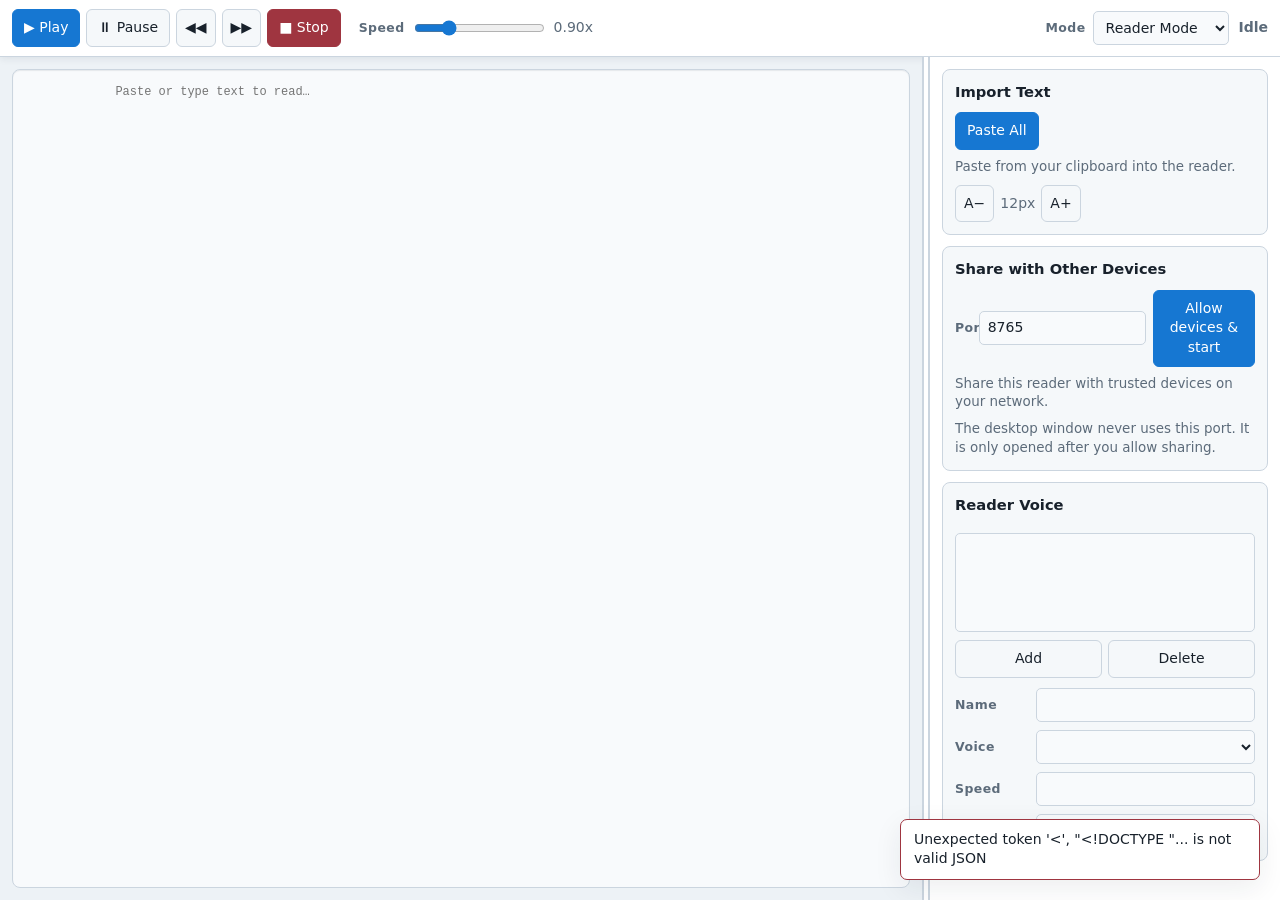
==== webapp/index.html @ 82a95efe "combine ui" ====
<!doctype html>
<html lang="en">

<head>
  <meta charset="utf-8">
  <meta name="viewport" content="width=device-width, initial-scale=1">
  <title>Voice Reader</title>
  <style>
    :root {
      color-scheme: dark light;
      --page: #101419;
      --surface: #1a2129;
      --surface-raised: #212b36;
      --editor: #0f151c;
      --text: #edf2f7;
      --muted: #9baaba;
      --border: #2c3743;
      --accent: #2589e6;
      --accent-hover: #4b9fff;
      --danger: #a33d49;
      --generation: #536171;
      --playing: #806000;
      --seek: #1677d2;
      --shadow: #00000028;
      --sidebar-width: 350px;
    }

    @media (prefers-color-scheme: light) {
      :root {
        --page: #edf2f6;
        --surface: #ffffff;
        --surface-raised: #f5f8fa;
        --editor: #f8fafc;
        --text: #18212b;
        --muted: #5c6b7a;
        --border: #cbd5df;
        --accent: #1677d2;
        --accent-hover: #2589e6;
        --danger: #9f3540;
        --generation: #d8e0e8;
        --playing: #ffbf00;
        --seek: #44a1ff;
        --shadow: #17243314;
      }
    }

    * { box-sizing: border-box; }
    html, body { height: 100%; }
    body {
      margin: 0;
      overflow: hidden;
      background: var(--page);
      color: var(--text);
      font: 14px/1.4 Inter, ui-sans-serif, system-ui, -apple-system, BlinkMacSystemFont, "Segoe UI", sans-serif;
    }

    button, input, select, textarea { font: inherit; }
    button {
      border: 1px solid var(--border);
      border-radius: 6px;
      padding: 8px 11px;
      color: var(--text);
      background: var(--surface-raised);
      cursor: pointer;
    }
    button:hover:not(:disabled) { border-color: var(--accent); background: color-mix(in srgb, var(--surface-raised), var(--accent) 12%); }
    button:disabled, select:disabled, input:disabled { cursor: not-allowed; opacity: .55; }
    button.primary { border-color: var(--accent); background: var(--accent); color: white; }
    button.primary:hover:not(:disabled) { background: var(--accent-hover); }
    button.danger { border-color: var(--danger); background: var(--danger); color: white; }
    button.icon { min-width: 38px; padding-inline: 8px; }
    input, select {
      width: 100%;
      min-height: 34px;
      border: 1px solid var(--border);
      border-radius: 5px;
      padding: 6px 8px;
      color: var(--text);
      background: var(--editor);
    }
    label { color: var(--muted); font-size: .78rem; font-weight: 650; letter-spacing: .035em; }

    .app { display: grid; grid-template-rows: auto minmax(0, 1fr); height: 100%; min-height: 100vh; }
    .toolbar {
      display: flex;
      align-items: center;
      gap: 9px;
      min-width: 0;
      padding: 9px 12px;
      border-bottom: 1px solid var(--border);
      background: var(--surface);
      box-shadow: 0 2px 7px var(--shadow);
    }
    .controls { display: flex; gap: 6px; flex: 0 0 auto; }
    .speed { display: flex; align-items: center; gap: 7px; min-width: 225px; margin-left: 9px; }
    .speed input { accent-color: var(--accent); min-height: auto; padding: 0; }
    #speed-value { min-width: 3.7em; color: var(--muted); font-variant-numeric: tabular-nums; }
    .mode { display: flex; align-items: center; gap: 7px; margin-left: auto; min-width: 184px; }
    .status { max-width: 180px; overflow: hidden; text-overflow: ellipsis; white-space: nowrap; color: var(--muted); }

    .workspace { display: grid; grid-template-columns: minmax(0, 1fr) 8px minmax(270px, var(--sidebar-width)); height: 100%; min-height: 0; }
    .reader { grid-template-rows: auto minmax(0, 1fr); min-width: 0; min-height: 0; height: 100%; padding: 12px; gap: 8px; }
    .search { display: none; align-items: center; gap: 7px; }
    .search.visible { display: flex; }
    .search input { max-width: 560px; }
    .editor {
      position: relative;
      min-height: 160px;
      height: 100%;
      overflow: hidden;
      border: 1px solid var(--border);
      border-radius: 8px;
      background: var(--editor);
      box-shadow: inset 0 1px 1px var(--shadow);
    }
    .highlights, #script {
      position: absolute;
      inset: 0;
      width: 100%;
      height: 100%;
      margin: 0;
      padding: 13px clamp(22px, 8vw, 130px);
      border: 0;
      font-family: ui-monospace, SFMono-Regular, Menlo, Consolas, "Liberation Mono", monospace;
      font-size: 12px;
      line-height: 1.55;
      letter-spacing: normal;
      tab-size: 4;
      white-space: pre-wrap;
      overflow-wrap: break-word;
    }
    .highlights { z-index: 0; pointer-events: none; overflow: hidden; color: transparent; }
    .highlights mark { color: transparent; border-radius: 2px; }
    .highlights mark.generation { background: var(--generation); }
    .highlights mark.playing { background: var(--playing); }
    .highlights mark.seek { background: var(--seek); }
    #script { z-index: 1; display: block; resize: none; outline: none; background: transparent; color: var(--text); caret-color: var(--text); overflow: auto; }
    #script:focus { box-shadow: inset 0 0 0 2px color-mix(in srgb, var(--accent), transparent 20%); }

    .splitter { position: relative; z-index: 3; cursor: col-resize; background: var(--border); touch-action: none; }
    .splitter::after { position: absolute; inset: 0 2px; content: ""; background: var(--surface); transition: background 120ms ease; }
    .splitter:hover::after, .resizing .splitter::after { background: var(--accent); }
    .resizing { cursor: col-resize; user-select: none; }
    aside { min-height: 0; overflow: auto; padding: 12px; background: var(--surface); }
    .panel { margin-bottom: 11px; padding: 12px; border: 1px solid var(--border); border-radius: 8px; background: var(--surface-raised); }
    .panel h2 { margin: 0 0 10px; font-size: .92rem; }
    .panel p { margin: 8px 0 0; color: var(--muted); font-size: .84rem; }
    .row { display: flex; align-items: center; gap: 7px; }
    .row > * { min-width: 0; }
    .row .grow { flex: 1 1 auto; }
    .server-url { display: block; margin-top: 8px; color: var(--accent-hover); overflow-wrap: anywhere; font-size: .84rem; }
    .server-url:empty { display: none; }
    .font-controls { display: flex; gap: 6px; margin-top: 8px; }
    .font-controls span { align-self: center; color: var(--muted); }
    .characters { min-height: 290px; display: grid; grid-template-rows: auto minmax(85px, 1fr) auto; gap: 8px; }
    #character-list { min-height: 85px; }
    .character-actions { display: grid; grid-template-columns: 1fr 1fr; gap: 6px; }
    .properties { display: grid; gap: 8px; margin-top: 10px; }
    .property { display: grid; grid-template-columns: 74px minmax(0, 1fr); align-items: center; gap: 7px; }
    .property label { color: var(--muted); }
    .toast { position: fixed; z-index: 5; right: 20px; bottom: 20px; max-width: 360px; padding: 10px 13px; border: 1px solid var(--border); border-radius: 7px; background: var(--surface); box-shadow: 0 8px 28px var(--shadow); opacity: 0; transform: translateY(12px); pointer-events: none; transition: 150ms ease; }
    .toast.show { opacity: 1; transform: translateY(0); }
    .toast.error { border-color: var(--danger); }
    .offline { position: fixed; right: 20px; bottom: 20px; z-index: 6; max-width: 360px; padding: 10px 13px; border: 1px solid var(--border); border-radius: 7px; background: var(--surface); box-shadow: 0 8px 28px var(--shadow); color: var(--muted); }
    .offline h1 { margin: 0 0 3px; color: var(--text); font-size: .95rem; }
    .offline p { margin: 0; font-size: .84rem; }
    .offline[hidden] { display: none; }

    @media (max-width: 900px) {
      body { overflow: auto; }
      .app { height: auto; min-height: 100%; }
      .toolbar { flex-wrap: wrap; }
      .status { max-width: none; }
      .workspace { grid-template-columns: 1fr; }
      .splitter { display: none; }
      .reader { min-height: 58vh; }
      aside { border-top: 1px solid var(--border); overflow: visible; }
      .mode { margin-left: 0; }
    }
  </style>
</head>

<body>
  <div id="offline" class="offline" hidden>
    <div><h1>Loading Voice Reader…</h1><p>The desktop bridge is starting.</p></div>
  </div>
  <div class="app">
    <header class="toolbar">
      <div class="controls" aria-label="Playback controls">
        <button id="play" class="primary" title="Play">▶ Play</button>
        <button id="pause" title="Pause">⏸ Pause</button>
        <button id="back" class="icon" title="Skip backward">◀◀</button>
        <button id="forward" class="icon" title="Skip forward">▶▶</button>
        <button id="stop" class="danger" title="Stop">■ Stop</button>
      </div>
      <div class="speed"><label for="speed">Speed</label><input id="speed" type="range" min="0.4" max="2.5" step="0.05" value="0.9"><span id="speed-value">0.90x</span></div>
      <div class="mode"><label for="mode">Mode</label><select id="mode"><option value="reader">Reader Mode</option><option value="dialog">Dialog Mode</option></select></div>
      <strong id="status" class="status" title="Idle">Idle</strong>
    </header>

    <main class="workspace">
      <section class="reader">
        <div id="search" class="search">
          <input id="search-query" type="search" placeholder="Find in text" aria-label="Find in text">
          <button id="find">Find</button><button id="close-search" class="icon" title="Close find">×</button>
        </div>
        <div class="editor" aria-label="Reader text">
          <pre id="highlights" class="highlights" aria-hidden="true"></pre>
          <textarea id="script" placeholder="Paste or type text to read…" spellcheck="true"></textarea>
        </div>
      </section>
      <div id="splitter" class="splitter" role="separator" aria-label="Resize side panel" aria-orientation="vertical"></div>
      <aside>
        <section class="panel">
          <h2>Import Text</h2>
          <button id="paste" class="primary">Paste All</button>
          <p>Paste from your clipboard into the reader.</p>
          <div class="font-controls"><button id="font-down" class="icon" title="Decrease text size">A−</button><span id="font-size">12px</span><button id="font-up" class="icon" title="Increase text size">A+</button></div>
        </section>

        <section class="panel">
          <h2>Share with Other Devices</h2>
          <div class="row"><label for="server-port">Port</label><input id="server-port" class="grow" type="number" min="1" max="65535" value="8765"><button id="server-toggle" class="primary">Allow devices &amp; start</button></div>
          <a id="server-url" class="server-url" target="_blank" rel="noreferrer"></a>
          <p id="server-message">Share this reader with trusted devices on your network.</p>
          <p>The desktop window never uses this port. It is only opened after you allow sharing.</p>
        </section>

        <section class="panel characters">
          <h2 id="characters-title">Reader Voice</h2>
          <select id="character-list" size="5" aria-label="Characters"></select>
          <div>
            <div id="character-actions" class="character-actions"><button id="add-character">Add</button><button id="delete-character">Delete</button></div>
            <div class="properties">
              <div id="name-property" class="property"><label for="character-name">Name</label><input id="character-name" autocomplete="off"></div>
              <div class="property"><label for="character-voice">Voice</label><select id="character-voice"></select></div>
              <div class="property"><label for="character-speed">Speed</label><input id="character-speed" type="number" min="0.5" max="10" step="0.05"></div>
              <div class="property"><label for="character-volume">Volume</label><input id="character-volume" type="number" min="0" max="1" step="0.05"></div>
            </div>
          </div>
        </section>
      </aside>
    </main>
  </div>
  <div id="toast" class="toast" role="status" aria-live="polite"></div>

  <script>
    const $ = (selector) => document.querySelector(selector);
    const script = $('#script');
    const highlights = $('#highlights');
    const search = $('#search');
    const toast = $('#toast');
    let state = {};
    let textTimer;
    let lastActiveRange = '';
    const remoteMode = ['http:', 'https:'].includes(window.location.protocol);
    let audioContext = null;
    let audioQueue = [];
    let audioPlaying = false;
    let currentSource = null;
    let audioEpoch = 0;

    async function remoteRequest(path, payload) {
      const response = await fetch(path, payload && {
        method: 'POST',
        headers: { 'Content-Type': 'application/json' },
        body: JSON.stringify(payload),
      });
      const result = await response.json();
      if (!response.ok) throw new Error(result.message || 'The reader did not accept the command.');
      return result;
    }

    async function remoteCall(method, ...args) {
      if (method === 'get_state') return remoteRequest('/api/state');
      if (method === 'control') return remoteRequest('/api/control', { action: args[0], ...(args[1] !== undefined ? { text: args[1] } : {}) });
      if (method === 'read_clipboard') {
        try { return { ok: true, text: await navigator.clipboard.readText() }; }
        catch (_) { return { ok: false, message: 'Clipboard access is unavailable. Click in the editor and use Ctrl+V.' }; }
      }
      if (method === 'characters') return (await remoteRequest('/api/state')).characters;
      const actions = {
        set_text: { action: 'set_text', text: args[0] },
        set_speed: { action: 'set_speed', value: args[0] },
        change_font_size: { action: 'change_font_size', delta: args[0] },
        set_mode: { action: 'set_mode', dialog_mode: args[0] },
        select_character: { action: 'select_character', name: args[0] },
        add_character: { action: 'add_character' },
        delete_character: { action: 'delete_character', name: args[0] },
        rename_character: { action: 'rename_character', old_name: args[0], new_name: args[1] },
        update_character: { action: 'update_character', name: args[0], voice: args[1], speed: args[2], volume: args[3] },
        toggle_server: { action: 'toggle_server' },
      };
      if (!actions[method]) throw new Error('The shared reader does not support this action.');
      return remoteRequest('/api/ui', actions[method]);
    }

    function bridge(method, ...args) {
      if (remoteMode) return remoteCall(method, ...args);
      if (!window.pywebview?.api?.[method]) return Promise.reject(new Error('The desktop bridge is unavailable.'));
      return window.pywebview.api[method](...args);
    }

    function notify(message, error = false) {
      toast.textContent = message;
      toast.classList.toggle('error', error);
      toast.classList.add('show');
      clearTimeout(notify.timer);
      notify.timer = setTimeout(() => toast.classList.remove('show'), 3400);
    }

    function escapeHtml(value) {
      return String(value).replaceAll('&', '&amp;').replaceAll('<', '&lt;').replaceAll('>', '&gt;');
    }

    function offsetsForLines(range) {
      if (!range?.start_line || !range?.end_line) return null;
      const lines = script.value.split('\n');
      const startLine = Math.max(1, range.start_line);
      const endLine = Math.min(lines.length, range.end_line);
      if (startLine > lines.length || endLine < startLine) return null;
      let start = 0;
      for (let index = 0; index < startLine - 1; index += 1) start += lines[index].length + 1;
      let end = start;
      for (let index = startLine - 1; index < endLine; index += 1) {
        end += lines[index].length;
        if (index < endLine - 1) end += 1;
      }
      return { start, end };
    }

    function renderHighlights() {
      const ranges = [
        { ...offsetsForLines(state.generation_lines), type: 'generation', rank: 3 },
        { ...offsetsForLines(state.playing_lines), type: 'playing', rank: 2 },
        { ...offsetsForLines(state.seek_lines), type: 'seek', rank: 1 },
      ].filter((range) => Number.isFinite(range.start) && range.end > range.start)
        .sort((a, b) => a.start - b.start || a.rank - b.rank);

      let cursor = 0;
      let markup = '';
      for (const range of ranges) {
        if (range.start < cursor) continue;
        markup += escapeHtml(script.value.slice(cursor, range.start));
        markup += `<mark class="${range.type}">${escapeHtml(script.value.slice(range.start, range.end))}</mark>`;
        cursor = range.end;
      }
      highlights.innerHTML = markup + escapeHtml(script.value.slice(cursor)) + '\n';
      highlights.scrollTop = script.scrollTop;
      highlights.scrollLeft = script.scrollLeft;
      scrollToActiveHighlight();
    }

    function scrollToActiveHighlight() {
      const active = state.seek_lines || state.playing_lines;
      const key = active ? `${active.start_line}:${active.end_line}` : '';
      if (!key || key === lastActiveRange) { lastActiveRange = key; return; }
      lastActiveRange = key;
      const mark = highlights.querySelector('mark.seek, mark.playing');
      if (!mark) return;
      const top = mark.offsetTop;
      const bottom = top + mark.offsetHeight;
      if (top < script.scrollTop || bottom > script.scrollTop + script.clientHeight) {
        script.scrollTop = Math.max(0, top - (script.clientHeight - mark.offsetHeight) / 2);
      }
    }

    function setOptions(select, values, selected) {
      select.replaceChildren(...values.map((value) => {
        const option = document.createElement('option'); option.value = value; option.textContent = value; option.selected = value === selected; return option;
      }));
    }

    function renderCharacters(chars = state.characters || {}) {
      const selected = chars.selected;
      const items = chars.items || [];
      setOptions($('#character-list'), items.map((item) => item.name), selected);
      const current = items.find((item) => item.name === selected) || items[0];
      const dialog = Boolean(state.dialog_mode);
      $('#characters-title').textContent = dialog ? 'Character Voices' : 'Reader Voice';
      $('#character-actions').hidden = !dialog;
      $('#name-property').hidden = !dialog;
      $('#character-name').disabled = !current || !dialog;
      $('#character-voice').disabled = !current;
      $('#character-speed').disabled = !current;
      $('#character-volume').disabled = !current;
      setOptions($('#character-voice'), chars.voice_options || [], current?.voice);
      $('#character-name').value = current?.name || '';
      $('#character-speed').value = current?.speed ?? '';
      $('#character-volume').value = current?.volume ?? '';
    }

    function applyState(next) {
      state = next || {};
      if (document.activeElement !== script && typeof state.text === 'string') script.value = state.text;
      $('#status').textContent = state.status || 'Idle';
      $('#status').title = state.status || 'Idle';
      $('#speed').value = state.speed ?? 0.9;
      $('#speed-value').textContent = `${Number(state.speed ?? .9).toFixed(2)}x`;
      $('#mode').value = state.dialog_mode ? 'dialog' : 'reader';
      $('#mode').disabled = Boolean(state.playback_mode);
      const size = state.font_size || 12;
      script.style.fontSize = `${size}px`; highlights.style.fontSize = `${size}px`; $('#font-size').textContent = `${size}px`;
      const server = state.server || {};
      const remoteSession = Boolean(server.remote);
      $('#server-toggle').textContent = remoteSession ? 'Managed by desktop' : (server.running ? 'Stop sharing' : 'Allow devices & start');
      $('#server-toggle').classList.toggle('danger', Boolean(server.running));
      $('#server-toggle').classList.toggle('primary', !server.running && !remoteSession);
      $('#server-toggle').disabled = remoteSession;
      $('#server-port').disabled = Boolean(server.running) || remoteSession;
      if (server.port) $('#server-port').value = server.port;
      $('#server-message').textContent = server.message || '';
      const url = $('#server-url'); url.textContent = server.url || ''; url.href = server.url || '#';
      renderCharacters();
      renderHighlights();
    }

    window.VoiceReaderDesktop = { applyState };

    async function control(action) {
      try {
        if (remoteMode && action === 'play') await unlockAudio();
        const result = await bridge('control', action, script.value);
        if (!result.ok) notify(result.message || 'The command could not be completed.', true);
      } catch (error) { notify(error.message, true); }
    }

    async function unlockAudio() {
      if (!audioContext) audioContext = new (window.AudioContext || window.webkitAudioContext)();
      if (audioContext.state !== 'running') await audioContext.resume();
    }

    async function acknowledgeAudio(id) {
      try { await remoteRequest('/api/audio-complete', { id }); }
      catch (_) { control('pause'); }
    }

    async function playNextAudio() {
      if (audioPlaying || !audioQueue.length || !audioContext || audioContext.state !== 'running') return;
      const item = audioQueue.shift();
      const epoch = audioEpoch;
      audioPlaying = true;
      try {
        const response = await fetch(item.url);
        if (!response.ok) throw new Error('Audio clip expired.');
        const clip = await audioContext.decodeAudioData(await response.arrayBuffer());
        if (epoch !== audioEpoch) return;
        const source = audioContext.createBufferSource();
        const gain = audioContext.createGain();
        source.buffer = clip;
        gain.gain.value = item.volume;
        source.connect(gain).connect(audioContext.destination);
        currentSource = source;
        source.onended = () => {
          if (epoch !== audioEpoch) return;
          currentSource = null;
          audioPlaying = false;
          acknowledgeAudio(item.id);
          playNextAudio();
        };
        source.start();
      } catch (error) {
        if (epoch !== audioEpoch) return;
        audioPlaying = false;
        notify(`Audio error: ${error.message}`, true);
        playNextAudio();
      }
    }

    $('#play').addEventListener('click', () => control('play'));
    $('#pause').addEventListener('click', () => control('pause'));
    $('#back').addEventListener('click', () => control('back'));
    $('#forward').addEventListener('click', () => control('forward'));
    $('#stop').addEventListener('click', () => control('stop'));
    $('#speed').addEventListener('input', (event) => {
      $('#speed-value').textContent = `${Number(event.target.value).toFixed(2)}x`;
      bridge('set_speed', event.target.value).catch((error) => notify(error.message, true));
    });
    $('#mode').addEventListener('change', (event) => bridge('set_mode', event.target.value === 'dialog').catch((error) => notify(error.message, true)));
    script.addEventListener('input', () => {
      renderHighlights();
      clearTimeout(textTimer);
      textTimer = setTimeout(() => bridge('set_text', script.value).catch((error) => notify(error.message, true)), 150);
    });
    script.addEventListener('scroll', () => { highlights.scrollTop = script.scrollTop; highlights.scrollLeft = script.scrollLeft; });
    script.addEventListener('blur', () => bridge('set_text', script.value).catch(() => {}));

    function openSearch() { search.classList.add('visible'); $('#search-query').focus(); }
    function closeSearch() { search.classList.remove('visible'); lastActiveRange = ''; renderHighlights(); script.focus(); }
    function findText() {
      const query = $('#search-query').value;
      if (!query) return;
      const start = script.value.toLocaleLowerCase().indexOf(query.toLocaleLowerCase());
      if (start < 0) { notify('No match found.'); return; }
      script.focus(); script.setSelectionRange(start, start + query.length);
      const before = script.value.slice(0, start); const line = before.split('\n').length;
      state.seek_lines = { start_line: line, end_line: line };
      lastActiveRange = ''; renderHighlights();
    }
    $('#find').addEventListener('click', findText);
    $('#close-search').addEventListener('click', closeSearch);
    $('#search-query').addEventListener('keydown', (event) => { if (event.key === 'Enter') findText(); if (event.key === 'Escape') closeSearch(); });
    document.addEventListener('keydown', (event) => { if ((event.ctrlKey || event.metaKey) && event.key.toLowerCase() === 'f') { event.preventDefault(); openSearch(); } });
    script.addEventListener('wheel', (event) => { if (event.ctrlKey || event.metaKey) { event.preventDefault(); bridge('change_font_size', event.deltaY < 0 ? 1 : -1); } }, { passive: false });
    $('#font-down').addEventListener('click', () => bridge('change_font_size', -1));
    $('#font-up').addEventListener('click', () => bridge('change_font_size', 1));
    $('#paste').addEventListener('click', async () => {
      try {
        const result = await bridge('read_clipboard');
        if (!result.ok) throw new Error(result.message);
        script.value = result.text; renderHighlights(); await bridge('set_text', result.text);
      } catch (error) { notify(error.message || 'Clipboard access was unavailable. Use Ctrl+V in the editor instead.', true); script.focus(); }
    });
    $('#server-toggle').addEventListener('click', async () => {
      try { const result = await bridge('toggle_server', $('#server-port').value); if (!result.ok) notify(result.message || 'Sharing could not be started.', true); }
      catch (error) { notify(error.message, true); }
    });

    $('#character-list').addEventListener('change', async (event) => {
      const result = await bridge('select_character', event.target.value); if (!result.ok) notify(result.message, true);
    });
    $('#add-character').addEventListener('click', async () => { const result = await bridge('add_character'); if (!result.ok) notify(result.message, true); });
    $('#delete-character').addEventListener('click', async () => {
      const name = $('#character-list').value; if (!name) return;
      const result = await bridge('delete_character', name); if (!result.ok) notify(result.message, true);
    });
    $('#character-name').addEventListener('change', async (event) => {
      const oldName = state.characters?.selected; if (!oldName) return;
      const result = await bridge('rename_character', oldName, event.target.value); if (!result.ok) notify(result.message, true);
    });
    async function saveCharacter() {
      const name = state.characters?.selected; if (!name) return;
      const result = await bridge('update_character', name, $('#character-voice').value, $('#character-speed').value, $('#character-volume').value);
      if (!result.ok) notify(result.message, true);
    }
    $('#character-voice').addEventListener('change', saveCharacter);
    $('#character-speed').addEventListener('change', saveCharacter);
    $('#character-volume').addEventListener('change', saveCharacter);

    const splitter = $('#splitter');
    splitter.addEventListener('pointerdown', (event) => {
      if (window.matchMedia('(max-width: 900px)').matches) return;
      event.preventDefault();
      splitter.setPointerCapture(event.pointerId);
      document.body.classList.add('resizing');
      const resize = (moveEvent) => {
        const width = Math.max(270, Math.min(window.innerWidth * .65, window.innerWidth - moveEvent.clientX));
        document.documentElement.style.setProperty('--sidebar-width', `${width}px`);
      };
      const finish = () => {
        document.body.classList.remove('resizing');
        splitter.removeEventListener('pointermove', resize);
        splitter.removeEventListener('pointerup', finish);
        splitter.removeEventListener('pointercancel', finish);
      };
      splitter.addEventListener('pointermove', resize);
      splitter.addEventListener('pointerup', finish);
      splitter.addEventListener('pointercancel', finish);
    });

    async function startRemoteSession() {
      try {
        applyState(await bridge('get_state'));
        const events = new EventSource('/api/events');
        events.addEventListener('state', (event) => applyState(JSON.parse(event.data)));
        events.addEventListener('audio', (event) => { audioQueue.push(JSON.parse(event.data)); playNextAudio(); });
        events.addEventListener('audio-stop', () => {
          audioEpoch += 1;
          audioQueue = [];
          if (currentSource) currentSource.stop();
          currentSource = null;
          audioPlaying = false;
        });
        events.onerror = () => notify('Connection lost. Retrying…', true);
      } catch (error) {
        notify(error.message || 'Could not connect to Voice Reader.', true);
      }
    }

    let bridgeReady = false;
    async function initializeBridge() {
      if (bridgeReady || !window.pywebview?.api?.get_state) return false;
      try {
        applyState(await bridge('get_state'));
        bridgeReady = true;
        $('#offline').hidden = true;
        return true;
      } catch (error) {
        $('#offline').querySelector('p').textContent = error.message;
        $('#offline').hidden = false;
        return false;
      }
    }

    if (remoteMode) {
      startRemoteSession();
    } else {
      window.addEventListener('pywebviewready', initializeBridge);
      const bridgePoll = setInterval(async () => {
        if (await initializeBridge()) clearInterval(bridgePoll);
      }, 100);
      setTimeout(() => {
        if (!bridgeReady) $('#offline').hidden = false;
      }, 1200);
    }
  </script>
</body>
</html>
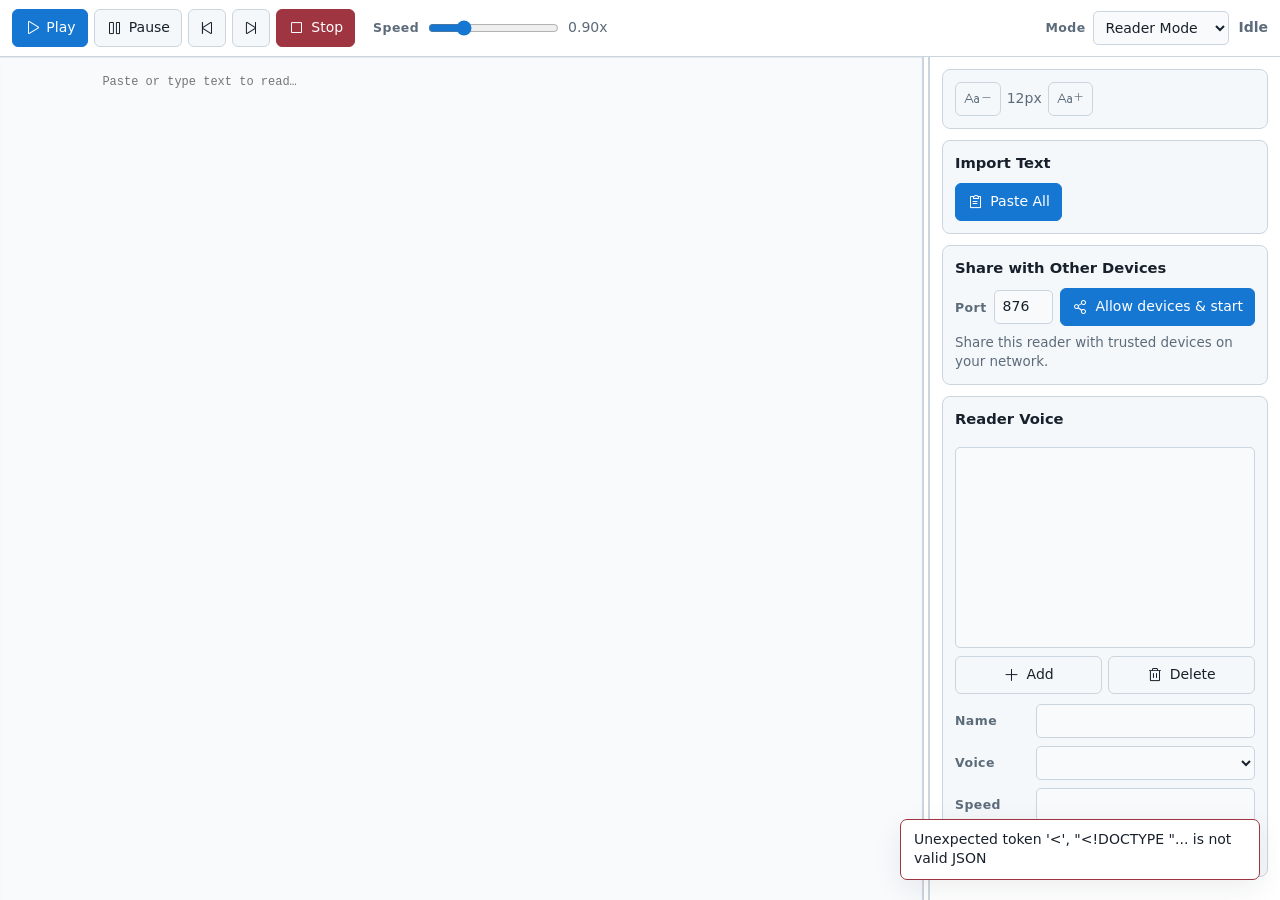
==== commit ecf9cf8b: "update UI" ====
--- a/webapp/index.html
+++ b/webapp/index.html
@@ -5,237 +5,92 @@
   <meta charset="utf-8">
   <meta name="viewport" content="width=device-width, initial-scale=1">
   <title>Voice Reader</title>
-  <style>
-    :root {
-      color-scheme: dark light;
-      --page: #101419;
-      --surface: #1a2129;
-      --surface-raised: #212b36;
-      --editor: #0f151c;
-      --text: #edf2f7;
-      --muted: #9baaba;
-      --border: #2c3743;
-      --accent: #2589e6;
-      --accent-hover: #4b9fff;
-      --danger: #a33d49;
-      --generation: #536171;
-      --playing: #806000;
-      --seek: #1677d2;
-      --shadow: #00000028;
-      --sidebar-width: 350px;
-    }
-
-    @media (prefers-color-scheme: light) {
-      :root {
-        --page: #edf2f6;
-        --surface: #ffffff;
-        --surface-raised: #f5f8fa;
-        --editor: #f8fafc;
-        --text: #18212b;
-        --muted: #5c6b7a;
-        --border: #cbd5df;
-        --accent: #1677d2;
-        --accent-hover: #2589e6;
-        --danger: #9f3540;
-        --generation: #d8e0e8;
-        --playing: #ffbf00;
-        --seek: #44a1ff;
-        --shadow: #17243314;
-      }
-    }
-
-    * { box-sizing: border-box; }
-    html, body { height: 100%; }
-    body {
-      margin: 0;
-      overflow: hidden;
-      background: var(--page);
-      color: var(--text);
-      font: 14px/1.4 Inter, ui-sans-serif, system-ui, -apple-system, BlinkMacSystemFont, "Segoe UI", sans-serif;
-    }
-
-    button, input, select, textarea { font: inherit; }
-    button {
-      border: 1px solid var(--border);
-      border-radius: 6px;
-      padding: 8px 11px;
-      color: var(--text);
-      background: var(--surface-raised);
-      cursor: pointer;
-    }
-    button:hover:not(:disabled) { border-color: var(--accent); background: color-mix(in srgb, var(--surface-raised), var(--accent) 12%); }
-    button:disabled, select:disabled, input:disabled { cursor: not-allowed; opacity: .55; }
-    button.primary { border-color: var(--accent); background: var(--accent); color: white; }
-    button.primary:hover:not(:disabled) { background: var(--accent-hover); }
-    button.danger { border-color: var(--danger); background: var(--danger); color: white; }
-    button.icon { min-width: 38px; padding-inline: 8px; }
-    input, select {
-      width: 100%;
-      min-height: 34px;
-      border: 1px solid var(--border);
-      border-radius: 5px;
-      padding: 6px 8px;
-      color: var(--text);
-      background: var(--editor);
-    }
-    label { color: var(--muted); font-size: .78rem; font-weight: 650; letter-spacing: .035em; }
-
-    .app { display: grid; grid-template-rows: auto minmax(0, 1fr); height: 100%; min-height: 100vh; }
-    .toolbar {
-      display: flex;
-      align-items: center;
-      gap: 9px;
-      min-width: 0;
-      padding: 9px 12px;
-      border-bottom: 1px solid var(--border);
-      background: var(--surface);
-      box-shadow: 0 2px 7px var(--shadow);
-    }
-    .controls { display: flex; gap: 6px; flex: 0 0 auto; }
-    .speed { display: flex; align-items: center; gap: 7px; min-width: 225px; margin-left: 9px; }
-    .speed input { accent-color: var(--accent); min-height: auto; padding: 0; }
-    #speed-value { min-width: 3.7em; color: var(--muted); font-variant-numeric: tabular-nums; }
-    .mode { display: flex; align-items: center; gap: 7px; margin-left: auto; min-width: 184px; }
-    .status { max-width: 180px; overflow: hidden; text-overflow: ellipsis; white-space: nowrap; color: var(--muted); }
-
-    .workspace { display: grid; grid-template-columns: minmax(0, 1fr) 8px minmax(270px, var(--sidebar-width)); height: 100%; min-height: 0; }
-    .reader { grid-template-rows: auto minmax(0, 1fr); min-width: 0; min-height: 0; height: 100%; padding: 12px; gap: 8px; }
-    .search { display: none; align-items: center; gap: 7px; }
-    .search.visible { display: flex; }
-    .search input { max-width: 560px; }
-    .editor {
-      position: relative;
-      min-height: 160px;
-      height: 100%;
-      overflow: hidden;
-      border: 1px solid var(--border);
-      border-radius: 8px;
-      background: var(--editor);
-      box-shadow: inset 0 1px 1px var(--shadow);
-    }
-    .highlights, #script {
-      position: absolute;
-      inset: 0;
-      width: 100%;
-      height: 100%;
-      margin: 0;
-      padding: 13px clamp(22px, 8vw, 130px);
-      border: 0;
-      font-family: ui-monospace, SFMono-Regular, Menlo, Consolas, "Liberation Mono", monospace;
-      font-size: 12px;
-      line-height: 1.55;
-      letter-spacing: normal;
-      tab-size: 4;
-      white-space: pre-wrap;
-      overflow-wrap: break-word;
-    }
-    .highlights { z-index: 0; pointer-events: none; overflow: hidden; color: transparent; }
-    .highlights mark { color: transparent; border-radius: 2px; }
-    .highlights mark.generation { background: var(--generation); }
-    .highlights mark.playing { background: var(--playing); }
-    .highlights mark.seek { background: var(--seek); }
-    #script { z-index: 1; display: block; resize: none; outline: none; background: transparent; color: var(--text); caret-color: var(--text); overflow: auto; }
-    #script:focus { box-shadow: inset 0 0 0 2px color-mix(in srgb, var(--accent), transparent 20%); }
-
-    .splitter { position: relative; z-index: 3; cursor: col-resize; background: var(--border); touch-action: none; }
-    .splitter::after { position: absolute; inset: 0 2px; content: ""; background: var(--surface); transition: background 120ms ease; }
-    .splitter:hover::after, .resizing .splitter::after { background: var(--accent); }
-    .resizing { cursor: col-resize; user-select: none; }
-    aside { min-height: 0; overflow: auto; padding: 12px; background: var(--surface); }
-    .panel { margin-bottom: 11px; padding: 12px; border: 1px solid var(--border); border-radius: 8px; background: var(--surface-raised); }
-    .panel h2 { margin: 0 0 10px; font-size: .92rem; }
-    .panel p { margin: 8px 0 0; color: var(--muted); font-size: .84rem; }
-    .row { display: flex; align-items: center; gap: 7px; }
-    .row > * { min-width: 0; }
-    .row .grow { flex: 1 1 auto; }
-    .server-url { display: block; margin-top: 8px; color: var(--accent-hover); overflow-wrap: anywhere; font-size: .84rem; }
-    .server-url:empty { display: none; }
-    .font-controls { display: flex; gap: 6px; margin-top: 8px; }
-    .font-controls span { align-self: center; color: var(--muted); }
-    .characters { min-height: 290px; display: grid; grid-template-rows: auto minmax(85px, 1fr) auto; gap: 8px; }
-    #character-list { min-height: 85px; }
-    .character-actions { display: grid; grid-template-columns: 1fr 1fr; gap: 6px; }
-    .properties { display: grid; gap: 8px; margin-top: 10px; }
-    .property { display: grid; grid-template-columns: 74px minmax(0, 1fr); align-items: center; gap: 7px; }
-    .property label { color: var(--muted); }
-    .toast { position: fixed; z-index: 5; right: 20px; bottom: 20px; max-width: 360px; padding: 10px 13px; border: 1px solid var(--border); border-radius: 7px; background: var(--surface); box-shadow: 0 8px 28px var(--shadow); opacity: 0; transform: translateY(12px); pointer-events: none; transition: 150ms ease; }
-    .toast.show { opacity: 1; transform: translateY(0); }
-    .toast.error { border-color: var(--danger); }
-    .offline { position: fixed; right: 20px; bottom: 20px; z-index: 6; max-width: 360px; padding: 10px 13px; border: 1px solid var(--border); border-radius: 7px; background: var(--surface); box-shadow: 0 8px 28px var(--shadow); color: var(--muted); }
-    .offline h1 { margin: 0 0 3px; color: var(--text); font-size: .95rem; }
-    .offline p { margin: 0; font-size: .84rem; }
-    .offline[hidden] { display: none; }
-
-    @media (max-width: 900px) {
-      body { overflow: auto; }
-      .app { height: auto; min-height: 100%; }
-      .toolbar { flex-wrap: wrap; }
-      .status { max-width: none; }
-      .workspace { grid-template-columns: 1fr; }
-      .splitter { display: none; }
-      .reader { min-height: 58vh; }
-      aside { border-top: 1px solid var(--border); overflow: visible; }
-      .mode { margin-left: 0; }
-    }
-  </style>
+  <link rel="stylesheet" href="./vendor/phosphor-icons/regular/style.css">
+  <link rel="stylesheet" href="./style.css">
 </head>
 
 <body>
   <div id="offline" class="offline" hidden>
-    <div><h1>Loading Voice Reader…</h1><p>The desktop bridge is starting.</p></div>
+    <div>
+      <h1>Loading Voice Reader…</h1>
+      <p>The desktop bridge is starting.</p>
+    </div>
   </div>
   <div class="app">
     <header class="toolbar">
       <div class="controls" aria-label="Playback controls">
-        <button id="play" class="primary" title="Play">▶ Play</button>
-        <button id="pause" title="Pause">⏸ Pause</button>
-        <button id="back" class="icon" title="Skip backward">◀◀</button>
-        <button id="forward" class="icon" title="Skip forward">▶▶</button>
-        <button id="stop" class="danger" title="Stop">■ Stop</button>
+        <button id="play" class="primary button-with-icon" title="Play"><i class="ph ph-play" aria-hidden="true"></i><span>Play</span></button>
+        <button id="pause" class="button-with-icon" title="Pause"><i class="ph ph-pause" aria-hidden="true"></i><span>Pause</span></button>
+        <button id="back" class="icon" title="Skip backward" aria-label="Skip backward"><i class="ph ph-skip-back" aria-hidden="true"></i></button>
+        <button id="forward" class="icon" title="Skip forward" aria-label="Skip forward"><i class="ph ph-skip-forward" aria-hidden="true"></i></button>
+        <button id="stop" class="danger button-with-icon" title="Stop"><i class="ph ph-stop" aria-hidden="true"></i><span>Stop</span></button>
       </div>
-      <div class="speed"><label for="speed">Speed</label><input id="speed" type="range" min="0.4" max="2.5" step="0.05" value="0.9"><span id="speed-value">0.90x</span></div>
-      <div class="mode"><label for="mode">Mode</label><select id="mode"><option value="reader">Reader Mode</option><option value="dialog">Dialog Mode</option></select></div>
+      <div class="speed"><label for="speed">Speed</label><input id="speed" type="range" min="0.4" max="2.5" step="0.05"
+          value="0.9"><span id="speed-value">0.90x</span></div>
+      <div class="mode"><label for="mode">Mode</label><select id="mode">
+          <option value="reader">Reader Mode</option>
+          <option value="dialog">Dialog Mode</option>
+        </select></div>
       <strong id="status" class="status" title="Idle">Idle</strong>
     </header>
 
     <main class="workspace">
       <section class="reader">
-        <div id="search" class="search">
-          <input id="search-query" type="search" placeholder="Find in text" aria-label="Find in text">
-          <button id="find">Find</button><button id="close-search" class="icon" title="Close find">×</button>
-        </div>
+
+
+
+
         <div class="editor" aria-label="Reader text">
           <pre id="highlights" class="highlights" aria-hidden="true"></pre>
           <textarea id="script" placeholder="Paste or type text to read…" spellcheck="true"></textarea>
         </div>
       </section>
-      <div id="splitter" class="splitter" role="separator" aria-label="Resize side panel" aria-orientation="vertical"></div>
+      <div id="splitter" class="splitter" role="separator" aria-label="Resize side panel" aria-orientation="vertical">
+      </div>
       <aside>
+
+        <section class="panel">
+
+          <div class="font-controls">
+            <button id="font-down" class="icon" title="Decrease text size" aria-label="Decrease text size"><span class="icon-pair" aria-hidden="true"><i class="ph ph-text-aa"></i><i class="ph ph-minus"></i></span></button>
+            <span id="font-size">12px</span><button id="font-up" class="icon" title="Increase text size" aria-label="Increase text size"><span class="icon-pair" aria-hidden="true"><i class="ph ph-text-aa"></i><i class="ph ph-plus"></i></span></button>
+          </div>
+          <div id="search" class="search">
+            <input id="search-query" type="search" placeholder="Find in text" aria-label="Find in text">
+            <button id="find" class="button-with-icon"><i class="ph ph-magnifying-glass" aria-hidden="true"></i><span>Find</span></button><button id="close-search" class="icon" title="Close find" aria-label="Close find"><i class="ph ph-x" aria-hidden="true"></i></button>
+          </div>
+
+        </section>
         <section class="panel">
           <h2>Import Text</h2>
-          <button id="paste" class="primary">Paste All</button>
-          <p>Paste from your clipboard into the reader.</p>
-          <div class="font-controls"><button id="font-down" class="icon" title="Decrease text size">A−</button><span id="font-size">12px</span><button id="font-up" class="icon" title="Increase text size">A+</button></div>
+          <button id="paste" class="primary button-with-icon"><i class="ph ph-clipboard-text" aria-hidden="true"></i><span>Paste All</span></button>
         </section>
 
-        <section class="panel">
+
+        <section class="panel" id="server-panel">
           <h2>Share with Other Devices</h2>
-          <div class="row"><label for="server-port">Port</label><input id="server-port" class="grow" type="number" min="1" max="65535" value="8765"><button id="server-toggle" class="primary">Allow devices &amp; start</button></div>
+          <div class="row"><label for="server-port">Port</label><input id="server-port" class="grow" type="number"
+              min="1" max="65535" value="8765"><button id="server-toggle" class="primary button-with-icon"><i class="ph ph-share-network" aria-hidden="true"></i><span class="button-label">Allow devices &amp;
+              start</span></button></div>
           <a id="server-url" class="server-url" target="_blank" rel="noreferrer"></a>
           <p id="server-message">Share this reader with trusted devices on your network.</p>
-          <p>The desktop window never uses this port. It is only opened after you allow sharing.</p>
         </section>
 
         <section class="panel characters">
           <h2 id="characters-title">Reader Voice</h2>
           <select id="character-list" size="5" aria-label="Characters"></select>
           <div>
-            <div id="character-actions" class="character-actions"><button id="add-character">Add</button><button id="delete-character">Delete</button></div>
+            <div id="character-actions" class="character-actions"><button id="add-character" class="button-with-icon"><i class="ph ph-plus" aria-hidden="true"></i><span>Add</span></button><button
+                id="delete-character" class="button-with-icon"><i class="ph ph-trash" aria-hidden="true"></i><span>Delete</span></button></div>
             <div class="properties">
-              <div id="name-property" class="property"><label for="character-name">Name</label><input id="character-name" autocomplete="off"></div>
-              <div class="property"><label for="character-voice">Voice</label><select id="character-voice"></select></div>
-              <div class="property"><label for="character-speed">Speed</label><input id="character-speed" type="number" min="0.5" max="10" step="0.05"></div>
-              <div class="property"><label for="character-volume">Volume</label><input id="character-volume" type="number" min="0" max="1" step="0.05"></div>
+              <div id="name-property" class="property"><label for="character-name">Name</label><input
+                  id="character-name" autocomplete="off"></div>
+              <div class="property"><label for="character-voice">Voice</label><select id="character-voice"></select>
+              </div>
+              <div class="property"><label for="character-speed">Speed</label><input id="character-speed" type="number"
+                  min="0.5" max="10" step="0.05"></div>
+              <div class="property"><label for="character-volume">Volume</label><input id="character-volume"
+                  type="number" min="0" max="1" step="0.05"></div>
             </div>
           </div>
         </section>
@@ -243,366 +98,7 @@
     </main>
   </div>
   <div id="toast" class="toast" role="status" aria-live="polite"></div>
+  <script src="./main.js"></script>
+</body>
 
-  <script>
-    const $ = (selector) => document.querySelector(selector);
-    const script = $('#script');
-    const highlights = $('#highlights');
-    const search = $('#search');
-    const toast = $('#toast');
-    let state = {};
-    let textTimer;
-    let lastActiveRange = '';
-    const remoteMode = ['http:', 'https:'].includes(window.location.protocol);
-    let audioContext = null;
-    let audioQueue = [];
-    let audioPlaying = false;
-    let currentSource = null;
-    let audioEpoch = 0;
-
-    async function remoteRequest(path, payload) {
-      const response = await fetch(path, payload && {
-        method: 'POST',
-        headers: { 'Content-Type': 'application/json' },
-        body: JSON.stringify(payload),
-      });
-      const result = await response.json();
-      if (!response.ok) throw new Error(result.message || 'The reader did not accept the command.');
-      return result;
-    }
-
-    async function remoteCall(method, ...args) {
-      if (method === 'get_state') return remoteRequest('/api/state');
-      if (method === 'control') return remoteRequest('/api/control', { action: args[0], ...(args[1] !== undefined ? { text: args[1] } : {}) });
-      if (method === 'read_clipboard') {
-        try { return { ok: true, text: await navigator.clipboard.readText() }; }
-        catch (_) { return { ok: false, message: 'Clipboard access is unavailable. Click in the editor and use Ctrl+V.' }; }
-      }
-      if (method === 'characters') return (await remoteRequest('/api/state')).characters;
-      const actions = {
-        set_text: { action: 'set_text', text: args[0] },
-        set_speed: { action: 'set_speed', value: args[0] },
-        change_font_size: { action: 'change_font_size', delta: args[0] },
-        set_mode: { action: 'set_mode', dialog_mode: args[0] },
-        select_character: { action: 'select_character', name: args[0] },
-        add_character: { action: 'add_character' },
-        delete_character: { action: 'delete_character', name: args[0] },
-        rename_character: { action: 'rename_character', old_name: args[0], new_name: args[1] },
-        update_character: { action: 'update_character', name: args[0], voice: args[1], speed: args[2], volume: args[3] },
-        toggle_server: { action: 'toggle_server' },
-      };
-      if (!actions[method]) throw new Error('The shared reader does not support this action.');
-      return remoteRequest('/api/ui', actions[method]);
-    }
-
-    function bridge(method, ...args) {
-      if (remoteMode) return remoteCall(method, ...args);
-      if (!window.pywebview?.api?.[method]) return Promise.reject(new Error('The desktop bridge is unavailable.'));
-      return window.pywebview.api[method](...args);
-    }
-
-    function notify(message, error = false) {
-      toast.textContent = message;
-      toast.classList.toggle('error', error);
-      toast.classList.add('show');
-      clearTimeout(notify.timer);
-      notify.timer = setTimeout(() => toast.classList.remove('show'), 3400);
-    }
-
-    function escapeHtml(value) {
-      return String(value).replaceAll('&', '&amp;').replaceAll('<', '&lt;').replaceAll('>', '&gt;');
-    }
-
-    function offsetsForLines(range) {
-      if (!range?.start_line || !range?.end_line) return null;
-      const lines = script.value.split('\n');
-      const startLine = Math.max(1, range.start_line);
-      const endLine = Math.min(lines.length, range.end_line);
-      if (startLine > lines.length || endLine < startLine) return null;
-      let start = 0;
-      for (let index = 0; index < startLine - 1; index += 1) start += lines[index].length + 1;
-      let end = start;
-      for (let index = startLine - 1; index < endLine; index += 1) {
-        end += lines[index].length;
-        if (index < endLine - 1) end += 1;
-      }
-      return { start, end };
-    }
-
-    function renderHighlights() {
-      const ranges = [
-        { ...offsetsForLines(state.generation_lines), type: 'generation', rank: 3 },
-        { ...offsetsForLines(state.playing_lines), type: 'playing', rank: 2 },
-        { ...offsetsForLines(state.seek_lines), type: 'seek', rank: 1 },
-      ].filter((range) => Number.isFinite(range.start) && range.end > range.start)
-        .sort((a, b) => a.start - b.start || a.rank - b.rank);
-
-      let cursor = 0;
-      let markup = '';
-      for (const range of ranges) {
-        if (range.start < cursor) continue;
-        markup += escapeHtml(script.value.slice(cursor, range.start));
-        markup += `<mark class="${range.type}">${escapeHtml(script.value.slice(range.start, range.end))}</mark>`;
-        cursor = range.end;
-      }
-      highlights.innerHTML = markup + escapeHtml(script.value.slice(cursor)) + '\n';
-      highlights.scrollTop = script.scrollTop;
-      highlights.scrollLeft = script.scrollLeft;
-      scrollToActiveHighlight();
-    }
-
-    function scrollToActiveHighlight() {
-      const active = state.seek_lines || state.playing_lines;
-      const key = active ? `${active.start_line}:${active.end_line}` : '';
-      if (!key || key === lastActiveRange) { lastActiveRange = key; return; }
-      lastActiveRange = key;
-      const mark = highlights.querySelector('mark.seek, mark.playing');
-      if (!mark) return;
-      const top = mark.offsetTop;
-      const bottom = top + mark.offsetHeight;
-      if (top < script.scrollTop || bottom > script.scrollTop + script.clientHeight) {
-        script.scrollTop = Math.max(0, top - (script.clientHeight - mark.offsetHeight) / 2);
-      }
-    }
-
-    function setOptions(select, values, selected) {
-      select.replaceChildren(...values.map((value) => {
-        const option = document.createElement('option'); option.value = value; option.textContent = value; option.selected = value === selected; return option;
-      }));
-    }
-
-    function renderCharacters(chars = state.characters || {}) {
-      const selected = chars.selected;
-      const items = chars.items || [];
-      setOptions($('#character-list'), items.map((item) => item.name), selected);
-      const current = items.find((item) => item.name === selected) || items[0];
-      const dialog = Boolean(state.dialog_mode);
-      $('#characters-title').textContent = dialog ? 'Character Voices' : 'Reader Voice';
-      $('#character-actions').hidden = !dialog;
-      $('#name-property').hidden = !dialog;
-      $('#character-name').disabled = !current || !dialog;
-      $('#character-voice').disabled = !current;
-      $('#character-speed').disabled = !current;
-      $('#character-volume').disabled = !current;
-      setOptions($('#character-voice'), chars.voice_options || [], current?.voice);
-      $('#character-name').value = current?.name || '';
-      $('#character-speed').value = current?.speed ?? '';
-      $('#character-volume').value = current?.volume ?? '';
-    }
-
-    function applyState(next) {
-      state = next || {};
-      if (document.activeElement !== script && typeof state.text === 'string') script.value = state.text;
-      $('#status').textContent = state.status || 'Idle';
-      $('#status').title = state.status || 'Idle';
-      $('#speed').value = state.speed ?? 0.9;
-      $('#speed-value').textContent = `${Number(state.speed ?? .9).toFixed(2)}x`;
-      $('#mode').value = state.dialog_mode ? 'dialog' : 'reader';
-      $('#mode').disabled = Boolean(state.playback_mode);
-      const size = state.font_size || 12;
-      script.style.fontSize = `${size}px`; highlights.style.fontSize = `${size}px`; $('#font-size').textContent = `${size}px`;
-      const server = state.server || {};
-      const remoteSession = Boolean(server.remote);
-      $('#server-toggle').textContent = remoteSession ? 'Managed by desktop' : (server.running ? 'Stop sharing' : 'Allow devices & start');
-      $('#server-toggle').classList.toggle('danger', Boolean(server.running));
-      $('#server-toggle').classList.toggle('primary', !server.running && !remoteSession);
-      $('#server-toggle').disabled = remoteSession;
-      $('#server-port').disabled = Boolean(server.running) || remoteSession;
-      if (server.port) $('#server-port').value = server.port;
-      $('#server-message').textContent = server.message || '';
-      const url = $('#server-url'); url.textContent = server.url || ''; url.href = server.url || '#';
-      renderCharacters();
-      renderHighlights();
-    }
-
-    window.VoiceReaderDesktop = { applyState };
-
-    async function control(action) {
-      try {
-        if (remoteMode && action === 'play') await unlockAudio();
-        const result = await bridge('control', action, script.value);
-        if (!result.ok) notify(result.message || 'The command could not be completed.', true);
-      } catch (error) { notify(error.message, true); }
-    }
-
-    async function unlockAudio() {
-      if (!audioContext) audioContext = new (window.AudioContext || window.webkitAudioContext)();
-      if (audioContext.state !== 'running') await audioContext.resume();
-    }
-
-    async function acknowledgeAudio(id) {
-      try { await remoteRequest('/api/audio-complete', { id }); }
-      catch (_) { control('pause'); }
-    }
-
-    async function playNextAudio() {
-      if (audioPlaying || !audioQueue.length || !audioContext || audioContext.state !== 'running') return;
-      const item = audioQueue.shift();
-      const epoch = audioEpoch;
-      audioPlaying = true;
-      try {
-        const response = await fetch(item.url);
-        if (!response.ok) throw new Error('Audio clip expired.');
-        const clip = await audioContext.decodeAudioData(await response.arrayBuffer());
-        if (epoch !== audioEpoch) return;
-        const source = audioContext.createBufferSource();
-        const gain = audioContext.createGain();
-        source.buffer = clip;
-        gain.gain.value = item.volume;
-        source.connect(gain).connect(audioContext.destination);
-        currentSource = source;
-        source.onended = () => {
-          if (epoch !== audioEpoch) return;
-          currentSource = null;
-          audioPlaying = false;
-          acknowledgeAudio(item.id);
-          playNextAudio();
-        };
-        source.start();
-      } catch (error) {
-        if (epoch !== audioEpoch) return;
-        audioPlaying = false;
-        notify(`Audio error: ${error.message}`, true);
-        playNextAudio();
-      }
-    }
-
-    $('#play').addEventListener('click', () => control('play'));
-    $('#pause').addEventListener('click', () => control('pause'));
-    $('#back').addEventListener('click', () => control('back'));
-    $('#forward').addEventListener('click', () => control('forward'));
-    $('#stop').addEventListener('click', () => control('stop'));
-    $('#speed').addEventListener('input', (event) => {
-      $('#speed-value').textContent = `${Number(event.target.value).toFixed(2)}x`;
-      bridge('set_speed', event.target.value).catch((error) => notify(error.message, true));
-    });
-    $('#mode').addEventListener('change', (event) => bridge('set_mode', event.target.value === 'dialog').catch((error) => notify(error.message, true)));
-    script.addEventListener('input', () => {
-      renderHighlights();
-      clearTimeout(textTimer);
-      textTimer = setTimeout(() => bridge('set_text', script.value).catch((error) => notify(error.message, true)), 150);
-    });
-    script.addEventListener('scroll', () => { highlights.scrollTop = script.scrollTop; highlights.scrollLeft = script.scrollLeft; });
-    script.addEventListener('blur', () => bridge('set_text', script.value).catch(() => {}));
-
-    function openSearch() { search.classList.add('visible'); $('#search-query').focus(); }
-    function closeSearch() { search.classList.remove('visible'); lastActiveRange = ''; renderHighlights(); script.focus(); }
-    function findText() {
-      const query = $('#search-query').value;
-      if (!query) return;
-      const start = script.value.toLocaleLowerCase().indexOf(query.toLocaleLowerCase());
-      if (start < 0) { notify('No match found.'); return; }
-      script.focus(); script.setSelectionRange(start, start + query.length);
-      const before = script.value.slice(0, start); const line = before.split('\n').length;
-      state.seek_lines = { start_line: line, end_line: line };
-      lastActiveRange = ''; renderHighlights();
-    }
-    $('#find').addEventListener('click', findText);
-    $('#close-search').addEventListener('click', closeSearch);
-    $('#search-query').addEventListener('keydown', (event) => { if (event.key === 'Enter') findText(); if (event.key === 'Escape') closeSearch(); });
-    document.addEventListener('keydown', (event) => { if ((event.ctrlKey || event.metaKey) && event.key.toLowerCase() === 'f') { event.preventDefault(); openSearch(); } });
-    script.addEventListener('wheel', (event) => { if (event.ctrlKey || event.metaKey) { event.preventDefault(); bridge('change_font_size', event.deltaY < 0 ? 1 : -1); } }, { passive: false });
-    $('#font-down').addEventListener('click', () => bridge('change_font_size', -1));
-    $('#font-up').addEventListener('click', () => bridge('change_font_size', 1));
-    $('#paste').addEventListener('click', async () => {
-      try {
-        const result = await bridge('read_clipboard');
-        if (!result.ok) throw new Error(result.message);
-        script.value = result.text; renderHighlights(); await bridge('set_text', result.text);
-      } catch (error) { notify(error.message || 'Clipboard access was unavailable. Use Ctrl+V in the editor instead.', true); script.focus(); }
-    });
-    $('#server-toggle').addEventListener('click', async () => {
-      try { const result = await bridge('toggle_server', $('#server-port').value); if (!result.ok) notify(result.message || 'Sharing could not be started.', true); }
-      catch (error) { notify(error.message, true); }
-    });
-
-    $('#character-list').addEventListener('change', async (event) => {
-      const result = await bridge('select_character', event.target.value); if (!result.ok) notify(result.message, true);
-    });
-    $('#add-character').addEventListener('click', async () => { const result = await bridge('add_character'); if (!result.ok) notify(result.message, true); });
-    $('#delete-character').addEventListener('click', async () => {
-      const name = $('#character-list').value; if (!name) return;
-      const result = await bridge('delete_character', name); if (!result.ok) notify(result.message, true);
-    });
-    $('#character-name').addEventListener('change', async (event) => {
-      const oldName = state.characters?.selected; if (!oldName) return;
-      const result = await bridge('rename_character', oldName, event.target.value); if (!result.ok) notify(result.message, true);
-    });
-    async function saveCharacter() {
-      const name = state.characters?.selected; if (!name) return;
-      const result = await bridge('update_character', name, $('#character-voice').value, $('#character-speed').value, $('#character-volume').value);
-      if (!result.ok) notify(result.message, true);
-    }
-    $('#character-voice').addEventListener('change', saveCharacter);
-    $('#character-speed').addEventListener('change', saveCharacter);
-    $('#character-volume').addEventListener('change', saveCharacter);
-
-    const splitter = $('#splitter');
-    splitter.addEventListener('pointerdown', (event) => {
-      if (window.matchMedia('(max-width: 900px)').matches) return;
-      event.preventDefault();
-      splitter.setPointerCapture(event.pointerId);
-      document.body.classList.add('resizing');
-      const resize = (moveEvent) => {
-        const width = Math.max(270, Math.min(window.innerWidth * .65, window.innerWidth - moveEvent.clientX));
-        document.documentElement.style.setProperty('--sidebar-width', `${width}px`);
-      };
-      const finish = () => {
-        document.body.classList.remove('resizing');
-        splitter.removeEventListener('pointermove', resize);
-        splitter.removeEventListener('pointerup', finish);
-        splitter.removeEventListener('pointercancel', finish);
-      };
-      splitter.addEventListener('pointermove', resize);
-      splitter.addEventListener('pointerup', finish);
-      splitter.addEventListener('pointercancel', finish);
-    });
-
-    async function startRemoteSession() {
-      try {
-        applyState(await bridge('get_state'));
-        const events = new EventSource('/api/events');
-        events.addEventListener('state', (event) => applyState(JSON.parse(event.data)));
-        events.addEventListener('audio', (event) => { audioQueue.push(JSON.parse(event.data)); playNextAudio(); });
-        events.addEventListener('audio-stop', () => {
-          audioEpoch += 1;
-          audioQueue = [];
-          if (currentSource) currentSource.stop();
-          currentSource = null;
-          audioPlaying = false;
-        });
-        events.onerror = () => notify('Connection lost. Retrying…', true);
-      } catch (error) {
-        notify(error.message || 'Could not connect to Voice Reader.', true);
-      }
-    }
-
-    let bridgeReady = false;
-    async function initializeBridge() {
-      if (bridgeReady || !window.pywebview?.api?.get_state) return false;
-      try {
-        applyState(await bridge('get_state'));
-        bridgeReady = true;
-        $('#offline').hidden = true;
-        return true;
-      } catch (error) {
-        $('#offline').querySelector('p').textContent = error.message;
-        $('#offline').hidden = false;
-        return false;
-      }
-    }
-
-    if (remoteMode) {
-      startRemoteSession();
-    } else {
-      window.addEventListener('pywebviewready', initializeBridge);
-      const bridgePoll = setInterval(async () => {
-        if (await initializeBridge()) clearInterval(bridgePoll);
-      }, 100);
-      setTimeout(() => {
-        if (!bridgeReady) $('#offline').hidden = false;
-      }, 1200);
-    }
-  </script>
-</body>
 </html>
--- a/webapp/vendor/phosphor-icons/regular/style.css
+++ b/webapp/vendor/phosphor-icons/regular/style.css
@@ -0,0 +1,4627 @@
+@font-face {
+  font-family: "Phosphor";
+  src:
+    url("./Phosphor.woff2") format("woff2"),
+    url("./Phosphor.woff") format("woff"),
+    url("./Phosphor.ttf") format("truetype"),
+    url("./Phosphor.svg#Phosphor") format("svg");
+  font-weight: normal;
+  font-style: normal;
+  font-display: block;
+}
+
+.ph {
+  /* use !important to prevent issues with browser extensions that change fonts */
+  font-family: "Phosphor" !important;
+  speak: never;
+  font-style: normal;
+  font-weight: normal;
+  font-variant: normal;
+  text-transform: none;
+  line-height: 1;
+
+  /* Enable Ligatures ================ */
+  letter-spacing: 0;
+  -webkit-font-feature-settings: "liga";
+  -moz-font-feature-settings: "liga=1";
+  -moz-font-feature-settings: "liga";
+  -ms-font-feature-settings: "liga" 1;
+  font-feature-settings: "liga";
+  -webkit-font-variant-ligatures: discretionary-ligatures;
+  font-variant-ligatures: discretionary-ligatures;
+
+  /* Better Font Rendering =========== */
+  -webkit-font-smoothing: antialiased;
+  -moz-osx-font-smoothing: grayscale;
+}
+
+.ph.ph-acorn:before {
+  content: "\eb9a";
+}
+.ph.ph-address-book:before {
+  content: "\e6f8";
+}
+.ph.ph-address-book-tabs:before {
+  content: "\ee4e";
+}
+.ph.ph-air-traffic-control:before {
+  content: "\ecd8";
+}
+.ph.ph-airplane:before {
+  content: "\e002";
+}
+.ph.ph-airplane-in-flight:before {
+  content: "\e4fe";
+}
+.ph.ph-airplane-landing:before {
+  content: "\e502";
+}
+.ph.ph-airplane-takeoff:before {
+  content: "\e504";
+}
+.ph.ph-airplane-taxiing:before {
+  content: "\e500";
+}
+.ph.ph-airplane-tilt:before {
+  content: "\e5d6";
+}
+.ph.ph-airplay:before {
+  content: "\e004";
+}
+.ph.ph-alarm:before {
+  content: "\e006";
+}
+.ph.ph-alien:before {
+  content: "\e8a6";
+}
+.ph.ph-align-bottom:before {
+  content: "\e506";
+}
+.ph.ph-align-bottom-simple:before {
+  content: "\eb0c";
+}
+.ph.ph-align-center-horizontal:before {
+  content: "\e50a";
+}
+.ph.ph-align-center-horizontal-simple:before {
+  content: "\eb0e";
+}
+.ph.ph-align-center-vertical:before {
+  content: "\e50c";
+}
+.ph.ph-align-center-vertical-simple:before {
+  content: "\eb10";
+}
+.ph.ph-align-left:before {
+  content: "\e50e";
+}
+.ph.ph-align-left-simple:before {
+  content: "\eaee";
+}
+.ph.ph-align-right:before {
+  content: "\e510";
+}
+.ph.ph-align-right-simple:before {
+  content: "\eb12";
+}
+.ph.ph-align-top:before {
+  content: "\e512";
+}
+.ph.ph-align-top-simple:before {
+  content: "\eb14";
+}
+.ph.ph-amazon-logo:before {
+  content: "\e96c";
+}
+.ph.ph-ambulance:before {
+  content: "\e572";
+}
+.ph.ph-anchor:before {
+  content: "\e514";
+}
+.ph.ph-anchor-simple:before {
+  content: "\e5d8";
+}
+.ph.ph-android-logo:before {
+  content: "\e008";
+}
+.ph.ph-angle:before {
+  content: "\e7bc";
+}
+.ph.ph-angular-logo:before {
+  content: "\eb80";
+}
+.ph.ph-aperture:before {
+  content: "\e00a";
+}
+.ph.ph-app-store-logo:before {
+  content: "\e974";
+}
+.ph.ph-app-window:before {
+  content: "\e5da";
+}
+.ph.ph-apple-logo:before {
+  content: "\e516";
+}
+.ph.ph-apple-podcasts-logo:before {
+  content: "\eb96";
+}
+.ph.ph-approximate-equals:before {
+  content: "\edaa";
+}
+.ph.ph-archive:before {
+  content: "\e00c";
+}
+.ph.ph-armchair:before {
+  content: "\e012";
+}
+.ph.ph-arrow-arc-left:before {
+  content: "\e014";
+}
+.ph.ph-arrow-arc-right:before {
+  content: "\e016";
+}
+.ph.ph-arrow-bend-double-up-left:before {
+  content: "\e03a";
+}
+.ph.ph-arrow-bend-double-up-right:before {
+  content: "\e03c";
+}
+.ph.ph-arrow-bend-down-left:before {
+  content: "\e018";
+}
+.ph.ph-arrow-bend-down-right:before {
+  content: "\e01a";
+}
+.ph.ph-arrow-bend-left-down:before {
+  content: "\e01c";
+}
+.ph.ph-arrow-bend-left-up:before {
+  content: "\e01e";
+}
+.ph.ph-arrow-bend-right-down:before {
+  content: "\e020";
+}
+.ph.ph-arrow-bend-right-up:before {
+  content: "\e022";
+}
+.ph.ph-arrow-bend-up-left:before {
+  content: "\e024";
+}
+.ph.ph-arrow-bend-up-right:before {
+  content: "\e026";
+}
+.ph.ph-arrow-circle-down:before {
+  content: "\e028";
+}
+.ph.ph-arrow-circle-down-left:before {
+  content: "\e02a";
+}
+.ph.ph-arrow-circle-down-right:before {
+  content: "\e02c";
+}
+.ph.ph-arrow-circle-left:before {
+  content: "\e05a";
+}
+.ph.ph-arrow-circle-right:before {
+  content: "\e02e";
+}
+.ph.ph-arrow-circle-up:before {
+  content: "\e030";
+}
+.ph.ph-arrow-circle-up-left:before {
+  content: "\e032";
+}
+.ph.ph-arrow-circle-up-right:before {
+  content: "\e034";
+}
+.ph.ph-arrow-clockwise:before {
+  content: "\e036";
+}
+.ph.ph-arrow-counter-clockwise:before {
+  content: "\e038";
+}
+.ph.ph-arrow-down:before {
+  content: "\e03e";
+}
+.ph.ph-arrow-down-left:before {
+  content: "\e040";
+}
+.ph.ph-arrow-down-right:before {
+  content: "\e042";
+}
+.ph.ph-arrow-elbow-down-left:before {
+  content: "\e044";
+}
+.ph.ph-arrow-elbow-down-right:before {
+  content: "\e046";
+}
+.ph.ph-arrow-elbow-left:before {
+  content: "\e048";
+}
+.ph.ph-arrow-elbow-left-down:before {
+  content: "\e04a";
+}
+.ph.ph-arrow-elbow-left-up:before {
+  content: "\e04c";
+}
+.ph.ph-arrow-elbow-right:before {
+  content: "\e04e";
+}
+.ph.ph-arrow-elbow-right-down:before {
+  content: "\e050";
+}
+.ph.ph-arrow-elbow-right-up:before {
+  content: "\e052";
+}
+.ph.ph-arrow-elbow-up-left:before {
+  content: "\e054";
+}
+.ph.ph-arrow-elbow-up-right:before {
+  content: "\e056";
+}
+.ph.ph-arrow-fat-down:before {
+  content: "\e518";
+}
+.ph.ph-arrow-fat-left:before {
+  content: "\e51a";
+}
+.ph.ph-arrow-fat-line-down:before {
+  content: "\e51c";
+}
+.ph.ph-arrow-fat-line-left:before {
+  content: "\e51e";
+}
+.ph.ph-arrow-fat-line-right:before {
+  content: "\e520";
+}
+.ph.ph-arrow-fat-line-up:before {
+  content: "\e522";
+}
+.ph.ph-arrow-fat-lines-down:before {
+  content: "\e524";
+}
+.ph.ph-arrow-fat-lines-left:before {
+  content: "\e526";
+}
+.ph.ph-arrow-fat-lines-right:before {
+  content: "\e528";
+}
+.ph.ph-arrow-fat-lines-up:before {
+  content: "\e52a";
+}
+.ph.ph-arrow-fat-right:before {
+  content: "\e52c";
+}
+.ph.ph-arrow-fat-up:before {
+  content: "\e52e";
+}
+.ph.ph-arrow-left:before {
+  content: "\e058";
+}
+.ph.ph-arrow-line-down:before {
+  content: "\e05c";
+}
+.ph.ph-arrow-line-down-left:before {
+  content: "\e05e";
+}
+.ph.ph-arrow-line-down-right:before {
+  content: "\e060";
+}
+.ph.ph-arrow-line-left:before {
+  content: "\e062";
+}
+.ph.ph-arrow-line-right:before {
+  content: "\e064";
+}
+.ph.ph-arrow-line-up:before {
+  content: "\e066";
+}
+.ph.ph-arrow-line-up-left:before {
+  content: "\e068";
+}
+.ph.ph-arrow-line-up-right:before {
+  content: "\e06a";
+}
+.ph.ph-arrow-right:before {
+  content: "\e06c";
+}
+.ph.ph-arrow-square-down:before {
+  content: "\e06e";
+}
+.ph.ph-arrow-square-down-left:before {
+  content: "\e070";
+}
+.ph.ph-arrow-square-down-right:before {
+  content: "\e072";
+}
+.ph.ph-arrow-square-in:before {
+  content: "\e5dc";
+}
+.ph.ph-arrow-square-left:before {
+  content: "\e074";
+}
+.ph.ph-arrow-square-out:before {
+  content: "\e5de";
+}
+.ph.ph-arrow-square-right:before {
+  content: "\e076";
+}
+.ph.ph-arrow-square-up:before {
+  content: "\e078";
+}
+.ph.ph-arrow-square-up-left:before {
+  content: "\e07a";
+}
+.ph.ph-arrow-square-up-right:before {
+  content: "\e07c";
+}
+.ph.ph-arrow-u-down-left:before {
+  content: "\e07e";
+}
+.ph.ph-arrow-u-down-right:before {
+  content: "\e080";
+}
+.ph.ph-arrow-u-left-down:before {
+  content: "\e082";
+}
+.ph.ph-arrow-u-left-up:before {
+  content: "\e084";
+}
+.ph.ph-arrow-u-right-down:before {
+  content: "\e086";
+}
+.ph.ph-arrow-u-right-up:before {
+  content: "\e088";
+}
+.ph.ph-arrow-u-up-left:before {
+  content: "\e08a";
+}
+.ph.ph-arrow-u-up-right:before {
+  content: "\e08c";
+}
+.ph.ph-arrow-up:before {
+  content: "\e08e";
+}
+.ph.ph-arrow-up-left:before {
+  content: "\e090";
+}
+.ph.ph-arrow-up-right:before {
+  content: "\e092";
+}
+.ph.ph-arrows-clockwise:before {
+  content: "\e094";
+}
+.ph.ph-arrows-counter-clockwise:before {
+  content: "\e096";
+}
+.ph.ph-arrows-down-up:before {
+  content: "\e098";
+}
+.ph.ph-arrows-horizontal:before {
+  content: "\eb06";
+}
+.ph.ph-arrows-in:before {
+  content: "\e09a";
+}
+.ph.ph-arrows-in-cardinal:before {
+  content: "\e09c";
+}
+.ph.ph-arrows-in-line-horizontal:before {
+  content: "\e530";
+}
+.ph.ph-arrows-in-line-vertical:before {
+  content: "\e532";
+}
+.ph.ph-arrows-in-simple:before {
+  content: "\e09e";
+}
+.ph.ph-arrows-left-right:before {
+  content: "\e0a0";
+}
+.ph.ph-arrows-merge:before {
+  content: "\ed3e";
+}
+.ph.ph-arrows-out:before {
+  content: "\e0a2";
+}
+.ph.ph-arrows-out-cardinal:before {
+  content: "\e0a4";
+}
+.ph.ph-arrows-out-line-horizontal:before {
+  content: "\e534";
+}
+.ph.ph-arrows-out-line-vertical:before {
+  content: "\e536";
+}
+.ph.ph-arrows-out-simple:before {
+  content: "\e0a6";
+}
+.ph.ph-arrows-split:before {
+  content: "\ed3c";
+}
+.ph.ph-arrows-vertical:before {
+  content: "\eb04";
+}
+.ph.ph-article:before {
+  content: "\e0a8";
+}
+.ph.ph-article-medium:before {
+  content: "\e5e0";
+}
+.ph.ph-article-ny-times:before {
+  content: "\e5e2";
+}
+.ph.ph-asclepius:before {
+  content: "\ee34";
+}
+.ph.ph-caduceus:before {
+  content: "\ee34";
+}
+.ph.ph-asterisk:before {
+  content: "\e0aa";
+}
+.ph.ph-asterisk-simple:before {
+  content: "\e832";
+}
+.ph.ph-at:before {
+  content: "\e0ac";
+}
+.ph.ph-atom:before {
+  content: "\e5e4";
+}
+.ph.ph-avocado:before {
+  content: "\ee04";
+}
+.ph.ph-axe:before {
+  content: "\e9fc";
+}
+.ph.ph-baby:before {
+  content: "\e774";
+}
+.ph.ph-baby-carriage:before {
+  content: "\e818";
+}
+.ph.ph-backpack:before {
+  content: "\e922";
+}
+.ph.ph-backspace:before {
+  content: "\e0ae";
+}
+.ph.ph-bag:before {
+  content: "\e0b0";
+}
+.ph.ph-bag-simple:before {
+  content: "\e5e6";
+}
+.ph.ph-balloon:before {
+  content: "\e76c";
+}
+.ph.ph-bandaids:before {
+  content: "\e0b2";
+}
+.ph.ph-bank:before {
+  content: "\e0b4";
+}
+.ph.ph-barbell:before {
+  content: "\e0b6";
+}
+.ph.ph-barcode:before {
+  content: "\e0b8";
+}
+.ph.ph-barn:before {
+  content: "\ec72";
+}
+.ph.ph-barricade:before {
+  content: "\e948";
+}
+.ph.ph-baseball:before {
+  content: "\e71a";
+}
+.ph.ph-baseball-cap:before {
+  content: "\ea28";
+}
+.ph.ph-baseball-helmet:before {
+  content: "\ee4a";
+}
+.ph.ph-basket:before {
+  content: "\e964";
+}
+.ph.ph-basketball:before {
+  content: "\e724";
+}
+.ph.ph-bathtub:before {
+  content: "\e81e";
+}
+.ph.ph-battery-charging:before {
+  content: "\e0ba";
+}
+.ph.ph-battery-charging-vertical:before {
+  content: "\e0bc";
+}
+.ph.ph-battery-empty:before {
+  content: "\e0be";
+}
+.ph.ph-battery-full:before {
+  content: "\e0c0";
+}
+.ph.ph-battery-high:before {
+  content: "\e0c2";
+}
+.ph.ph-battery-low:before {
+  content: "\e0c4";
+}
+.ph.ph-battery-medium:before {
+  content: "\e0c6";
+}
+.ph.ph-battery-plus:before {
+  content: "\e808";
+}
+.ph.ph-battery-plus-vertical:before {
+  content: "\ec50";
+}
+.ph.ph-battery-vertical-empty:before {
+  content: "\e7c6";
+}
+.ph.ph-battery-vertical-full:before {
+  content: "\e7c4";
+}
+.ph.ph-battery-vertical-high:before {
+  content: "\e7c2";
+}
+.ph.ph-battery-vertical-low:before {
+  content: "\e7be";
+}
+.ph.ph-battery-vertical-medium:before {
+  content: "\e7c0";
+}
+.ph.ph-battery-warning:before {
+  content: "\e0c8";
+}
+.ph.ph-battery-warning-vertical:before {
+  content: "\e0ca";
+}
+.ph.ph-beach-ball:before {
+  content: "\ed24";
+}
+.ph.ph-beanie:before {
+  content: "\ea2a";
+}
+.ph.ph-bed:before {
+  content: "\e0cc";
+}
+.ph.ph-beer-bottle:before {
+  content: "\e7b0";
+}
+.ph.ph-beer-stein:before {
+  content: "\eb62";
+}
+.ph.ph-behance-logo:before {
+  content: "\e7f4";
+}
+.ph.ph-bell:before {
+  content: "\e0ce";
+}
+.ph.ph-bell-ringing:before {
+  content: "\e5e8";
+}
+.ph.ph-bell-simple:before {
+  content: "\e0d0";
+}
+.ph.ph-bell-simple-ringing:before {
+  content: "\e5ea";
+}
+.ph.ph-bell-simple-slash:before {
+  content: "\e0d2";
+}
+.ph.ph-bell-simple-z:before {
+  content: "\e5ec";
+}
+.ph.ph-bell-slash:before {
+  content: "\e0d4";
+}
+.ph.ph-bell-z:before {
+  content: "\e5ee";
+}
+.ph.ph-belt:before {
+  content: "\ea2c";
+}
+.ph.ph-bezier-curve:before {
+  content: "\eb00";
+}
+.ph.ph-bicycle:before {
+  content: "\e0d6";
+}
+.ph.ph-binary:before {
+  content: "\ee60";
+}
+.ph.ph-binoculars:before {
+  content: "\ea64";
+}
+.ph.ph-biohazard:before {
+  content: "\e9e0";
+}
+.ph.ph-bird:before {
+  content: "\e72c";
+}
+.ph.ph-blueprint:before {
+  content: "\eda0";
+}
+.ph.ph-bluetooth:before {
+  content: "\e0da";
+}
+.ph.ph-bluetooth-connected:before {
+  content: "\e0dc";
+}
+.ph.ph-bluetooth-slash:before {
+  content: "\e0de";
+}
+.ph.ph-bluetooth-x:before {
+  content: "\e0e0";
+}
+.ph.ph-boat:before {
+  content: "\e786";
+}
+.ph.ph-bomb:before {
+  content: "\ee0a";
+}
+.ph.ph-bone:before {
+  content: "\e7f2";
+}
+.ph.ph-book:before {
+  content: "\e0e2";
+}
+.ph.ph-book-bookmark:before {
+  content: "\e0e4";
+}
+.ph.ph-book-open:before {
+  content: "\e0e6";
+}
+.ph.ph-book-open-text:before {
+  content: "\e8f2";
+}
+.ph.ph-book-open-user:before {
+  content: "\ede0";
+}
+.ph.ph-bookmark:before {
+  content: "\e0e8";
+}
+.ph.ph-bookmark-simple:before {
+  content: "\e0ea";
+}
+.ph.ph-bookmarks:before {
+  content: "\e0ec";
+}
+.ph.ph-bookmarks-simple:before {
+  content: "\e5f0";
+}
+.ph.ph-books:before {
+  content: "\e758";
+}
+.ph.ph-boot:before {
+  content: "\ecca";
+}
+.ph.ph-boules:before {
+  content: "\e722";
+}
+.ph.ph-bounding-box:before {
+  content: "\e6ce";
+}
+.ph.ph-bowl-food:before {
+  content: "\eaa4";
+}
+.ph.ph-bowl-steam:before {
+  content: "\e8e4";
+}
+.ph.ph-bowling-ball:before {
+  content: "\ea34";
+}
+.ph.ph-box-arrow-down:before {
+  content: "\e00e";
+}
+.ph.ph-archive-box:before {
+  content: "\e00e";
+}
+.ph.ph-box-arrow-up:before {
+  content: "\ee54";
+}
+.ph.ph-boxing-glove:before {
+  content: "\ea36";
+}
+.ph.ph-brackets-angle:before {
+  content: "\e862";
+}
+.ph.ph-brackets-curly:before {
+  content: "\e860";
+}
+.ph.ph-brackets-round:before {
+  content: "\e864";
+}
+.ph.ph-brackets-square:before {
+  content: "\e85e";
+}
+.ph.ph-brain:before {
+  content: "\e74e";
+}
+.ph.ph-brandy:before {
+  content: "\e6b4";
+}
+.ph.ph-bread:before {
+  content: "\e81c";
+}
+.ph.ph-bridge:before {
+  content: "\ea68";
+}
+.ph.ph-briefcase:before {
+  content: "\e0ee";
+}
+.ph.ph-briefcase-metal:before {
+  content: "\e5f2";
+}
+.ph.ph-broadcast:before {
+  content: "\e0f2";
+}
+.ph.ph-broom:before {
+  content: "\ec54";
+}
+.ph.ph-browser:before {
+  content: "\e0f4";
+}
+.ph.ph-browsers:before {
+  content: "\e0f6";
+}
+.ph.ph-bug:before {
+  content: "\e5f4";
+}
+.ph.ph-bug-beetle:before {
+  content: "\e5f6";
+}
+.ph.ph-bug-droid:before {
+  content: "\e5f8";
+}
+.ph.ph-building:before {
+  content: "\e100";
+}
+.ph.ph-building-apartment:before {
+  content: "\e0fe";
+}
+.ph.ph-building-office:before {
+  content: "\e0ff";
+}
+.ph.ph-buildings:before {
+  content: "\e102";
+}
+.ph.ph-bulldozer:before {
+  content: "\ec6c";
+}
+.ph.ph-bus:before {
+  content: "\e106";
+}
+.ph.ph-butterfly:before {
+  content: "\ea6e";
+}
+.ph.ph-cable-car:before {
+  content: "\e49c";
+}
+.ph.ph-cactus:before {
+  content: "\e918";
+}
+.ph.ph-cake:before {
+  content: "\e780";
+}
+.ph.ph-calculator:before {
+  content: "\e538";
+}
+.ph.ph-calendar:before {
+  content: "\e108";
+}
+.ph.ph-calendar-blank:before {
+  content: "\e10a";
+}
+.ph.ph-calendar-check:before {
+  content: "\e712";
+}
+.ph.ph-calendar-dot:before {
+  content: "\e7b2";
+}
+.ph.ph-calendar-dots:before {
+  content: "\e7b4";
+}
+.ph.ph-calendar-heart:before {
+  content: "\e8b0";
+}
+.ph.ph-calendar-minus:before {
+  content: "\ea14";
+}
+.ph.ph-calendar-plus:before {
+  content: "\e714";
+}
+.ph.ph-calendar-slash:before {
+  content: "\ea12";
+}
+.ph.ph-calendar-star:before {
+  content: "\e8b2";
+}
+.ph.ph-calendar-x:before {
+  content: "\e10c";
+}
+.ph.ph-call-bell:before {
+  content: "\e7de";
+}
+.ph.ph-camera:before {
+  content: "\e10e";
+}
+.ph.ph-camera-plus:before {
+  content: "\ec58";
+}
+.ph.ph-camera-rotate:before {
+  content: "\e7a4";
+}
+.ph.ph-camera-slash:before {
+  content: "\e110";
+}
+.ph.ph-campfire:before {
+  content: "\e9d8";
+}
+.ph.ph-car:before {
+  content: "\e112";
+}
+.ph.ph-car-battery:before {
+  content: "\ee30";
+}
+.ph.ph-car-profile:before {
+  content: "\e8cc";
+}
+.ph.ph-car-simple:before {
+  content: "\e114";
+}
+.ph.ph-cardholder:before {
+  content: "\e5fa";
+}
+.ph.ph-cards:before {
+  content: "\e0f8";
+}
+.ph.ph-cards-three:before {
+  content: "\ee50";
+}
+.ph.ph-caret-circle-double-down:before {
+  content: "\e116";
+}
+.ph.ph-caret-circle-double-left:before {
+  content: "\e118";
+}
+.ph.ph-caret-circle-double-right:before {
+  content: "\e11a";
+}
+.ph.ph-caret-circle-double-up:before {
+  content: "\e11c";
+}
+.ph.ph-caret-circle-down:before {
+  content: "\e11e";
+}
+.ph.ph-caret-circle-left:before {
+  content: "\e120";
+}
+.ph.ph-caret-circle-right:before {
+  content: "\e122";
+}
+.ph.ph-caret-circle-up:before {
+  content: "\e124";
+}
+.ph.ph-caret-circle-up-down:before {
+  content: "\e13e";
+}
+.ph.ph-caret-double-down:before {
+  content: "\e126";
+}
+.ph.ph-caret-double-left:before {
+  content: "\e128";
+}
+.ph.ph-caret-double-right:before {
+  content: "\e12a";
+}
+.ph.ph-caret-double-up:before {
+  content: "\e12c";
+}
+.ph.ph-caret-down:before {
+  content: "\e136";
+}
+.ph.ph-caret-left:before {
+  content: "\e138";
+}
+.ph.ph-caret-line-down:before {
+  content: "\e134";
+}
+.ph.ph-caret-line-left:before {
+  content: "\e132";
+}
+.ph.ph-caret-line-right:before {
+  content: "\e130";
+}
+.ph.ph-caret-line-up:before {
+  content: "\e12e";
+}
+.ph.ph-caret-right:before {
+  content: "\e13a";
+}
+.ph.ph-caret-up:before {
+  content: "\e13c";
+}
+.ph.ph-caret-up-down:before {
+  content: "\e140";
+}
+.ph.ph-carrot:before {
+  content: "\ed38";
+}
+.ph.ph-cash-register:before {
+  content: "\ed80";
+}
+.ph.ph-cassette-tape:before {
+  content: "\ed2e";
+}
+.ph.ph-castle-turret:before {
+  content: "\e9d0";
+}
+.ph.ph-cat:before {
+  content: "\e748";
+}
+.ph.ph-cell-signal-full:before {
+  content: "\e142";
+}
+.ph.ph-cell-signal-high:before {
+  content: "\e144";
+}
+.ph.ph-cell-signal-low:before {
+  content: "\e146";
+}
+.ph.ph-cell-signal-medium:before {
+  content: "\e148";
+}
+.ph.ph-cell-signal-none:before {
+  content: "\e14a";
+}
+.ph.ph-cell-signal-slash:before {
+  content: "\e14c";
+}
+.ph.ph-cell-signal-x:before {
+  content: "\e14e";
+}
+.ph.ph-cell-tower:before {
+  content: "\ebaa";
+}
+.ph.ph-certificate:before {
+  content: "\e766";
+}
+.ph.ph-chair:before {
+  content: "\e950";
+}
+.ph.ph-chalkboard:before {
+  content: "\e5fc";
+}
+.ph.ph-chalkboard-simple:before {
+  content: "\e5fe";
+}
+.ph.ph-chalkboard-teacher:before {
+  content: "\e600";
+}
+.ph.ph-champagne:before {
+  content: "\eaca";
+}
+.ph.ph-charging-station:before {
+  content: "\e8d0";
+}
+.ph.ph-chart-bar:before {
+  content: "\e150";
+}
+.ph.ph-chart-bar-horizontal:before {
+  content: "\e152";
+}
+.ph.ph-chart-donut:before {
+  content: "\eaa6";
+}
+.ph.ph-chart-line:before {
+  content: "\e154";
+}
+.ph.ph-chart-line-down:before {
+  content: "\e8b6";
+}
+.ph.ph-chart-line-up:before {
+  content: "\e156";
+}
+.ph.ph-chart-pie:before {
+  content: "\e158";
+}
+.ph.ph-chart-pie-slice:before {
+  content: "\e15a";
+}
+.ph.ph-chart-polar:before {
+  content: "\eaa8";
+}
+.ph.ph-chart-scatter:before {
+  content: "\eaac";
+}
+.ph.ph-chat:before {
+  content: "\e15c";
+}
+.ph.ph-chat-centered:before {
+  content: "\e160";
+}
+.ph.ph-chat-centered-dots:before {
+  content: "\e164";
+}
+.ph.ph-chat-centered-slash:before {
+  content: "\e162";
+}
+.ph.ph-chat-centered-text:before {
+  content: "\e166";
+}
+.ph.ph-chat-circle:before {
+  content: "\e168";
+}
+.ph.ph-chat-circle-dots:before {
+  content: "\e16c";
+}
+.ph.ph-chat-circle-slash:before {
+  content: "\e16a";
+}
+.ph.ph-chat-circle-text:before {
+  content: "\e16e";
+}
+.ph.ph-chat-dots:before {
+  content: "\e170";
+}
+.ph.ph-chat-slash:before {
+  content: "\e15e";
+}
+.ph.ph-chat-teardrop:before {
+  content: "\e172";
+}
+.ph.ph-chat-teardrop-dots:before {
+  content: "\e176";
+}
+.ph.ph-chat-teardrop-slash:before {
+  content: "\e174";
+}
+.ph.ph-chat-teardrop-text:before {
+  content: "\e178";
+}
+.ph.ph-chat-text:before {
+  content: "\e17a";
+}
+.ph.ph-chats:before {
+  content: "\e17c";
+}
+.ph.ph-chats-circle:before {
+  content: "\e17e";
+}
+.ph.ph-chats-teardrop:before {
+  content: "\e180";
+}
+.ph.ph-check:before {
+  content: "\e182";
+}
+.ph.ph-check-circle:before {
+  content: "\e184";
+}
+.ph.ph-check-fat:before {
+  content: "\eba6";
+}
+.ph.ph-check-square:before {
+  content: "\e186";
+}
+.ph.ph-check-square-offset:before {
+  content: "\e188";
+}
+.ph.ph-checkerboard:before {
+  content: "\e8c4";
+}
+.ph.ph-checks:before {
+  content: "\e53a";
+}
+.ph.ph-cheers:before {
+  content: "\ea4a";
+}
+.ph.ph-cheese:before {
+  content: "\e9fe";
+}
+.ph.ph-chef-hat:before {
+  content: "\ed8e";
+}
+.ph.ph-cherries:before {
+  content: "\e830";
+}
+.ph.ph-church:before {
+  content: "\ecea";
+}
+.ph.ph-cigarette:before {
+  content: "\ed90";
+}
+.ph.ph-cigarette-slash:before {
+  content: "\ed92";
+}
+.ph.ph-circle:before {
+  content: "\e18a";
+}
+.ph.ph-circle-dashed:before {
+  content: "\e602";
+}
+.ph.ph-circle-half:before {
+  content: "\e18c";
+}
+.ph.ph-circle-half-tilt:before {
+  content: "\e18e";
+}
+.ph.ph-circle-notch:before {
+  content: "\eb44";
+}
+.ph.ph-circles-four:before {
+  content: "\e190";
+}
+.ph.ph-circles-three:before {
+  content: "\e192";
+}
+.ph.ph-circles-three-plus:before {
+  content: "\e194";
+}
+.ph.ph-circuitry:before {
+  content: "\e9c2";
+}
+.ph.ph-city:before {
+  content: "\ea6a";
+}
+.ph.ph-clipboard:before {
+  content: "\e196";
+}
+.ph.ph-clipboard-text:before {
+  content: "\e198";
+}
+.ph.ph-clock:before {
+  content: "\e19a";
+}
+.ph.ph-clock-afternoon:before {
+  content: "\e19c";
+}
+.ph.ph-clock-clockwise:before {
+  content: "\e19e";
+}
+.ph.ph-clock-countdown:before {
+  content: "\ed2c";
+}
+.ph.ph-clock-counter-clockwise:before {
+  content: "\e1a0";
+}
+.ph.ph-clock-user:before {
+  content: "\edec";
+}
+.ph.ph-closed-captioning:before {
+  content: "\e1a4";
+}
+.ph.ph-cloud:before {
+  content: "\e1aa";
+}
+.ph.ph-cloud-arrow-down:before {
+  content: "\e1ac";
+}
+.ph.ph-cloud-arrow-up:before {
+  content: "\e1ae";
+}
+.ph.ph-cloud-check:before {
+  content: "\e1b0";
+}
+.ph.ph-cloud-fog:before {
+  content: "\e53c";
+}
+.ph.ph-cloud-lightning:before {
+  content: "\e1b2";
+}
+.ph.ph-cloud-moon:before {
+  content: "\e53e";
+}
+.ph.ph-cloud-rain:before {
+  content: "\e1b4";
+}
+.ph.ph-cloud-slash:before {
+  content: "\e1b6";
+}
+.ph.ph-cloud-snow:before {
+  content: "\e1b8";
+}
+.ph.ph-cloud-sun:before {
+  content: "\e540";
+}
+.ph.ph-cloud-warning:before {
+  content: "\ea98";
+}
+.ph.ph-cloud-x:before {
+  content: "\ea96";
+}
+.ph.ph-clover:before {
+  content: "\edc8";
+}
+.ph.ph-club:before {
+  content: "\e1ba";
+}
+.ph.ph-coat-hanger:before {
+  content: "\e7fe";
+}
+.ph.ph-coda-logo:before {
+  content: "\e7ce";
+}
+.ph.ph-code:before {
+  content: "\e1bc";
+}
+.ph.ph-code-block:before {
+  content: "\eafe";
+}
+.ph.ph-code-simple:before {
+  content: "\e1be";
+}
+.ph.ph-codepen-logo:before {
+  content: "\e978";
+}
+.ph.ph-codesandbox-logo:before {
+  content: "\ea06";
+}
+.ph.ph-coffee:before {
+  content: "\e1c2";
+}
+.ph.ph-coffee-bean:before {
+  content: "\e1c0";
+}
+.ph.ph-coin:before {
+  content: "\e60e";
+}
+.ph.ph-coin-vertical:before {
+  content: "\eb48";
+}
+.ph.ph-coins:before {
+  content: "\e78e";
+}
+.ph.ph-columns:before {
+  content: "\e546";
+}
+.ph.ph-columns-plus-left:before {
+  content: "\e544";
+}
+.ph.ph-columns-plus-right:before {
+  content: "\e542";
+}
+.ph.ph-command:before {
+  content: "\e1c4";
+}
+.ph.ph-compass:before {
+  content: "\e1c8";
+}
+.ph.ph-compass-rose:before {
+  content: "\e1c6";
+}
+.ph.ph-compass-tool:before {
+  content: "\ea0e";
+}
+.ph.ph-computer-tower:before {
+  content: "\e548";
+}
+.ph.ph-confetti:before {
+  content: "\e81a";
+}
+.ph.ph-contactless-payment:before {
+  content: "\ed42";
+}
+.ph.ph-control:before {
+  content: "\eca6";
+}
+.ph.ph-cookie:before {
+  content: "\e6ca";
+}
+.ph.ph-cooking-pot:before {
+  content: "\e764";
+}
+.ph.ph-copy:before {
+  content: "\e1ca";
+}
+.ph.ph-copy-simple:before {
+  content: "\e1cc";
+}
+.ph.ph-copyleft:before {
+  content: "\e86a";
+}
+.ph.ph-copyright:before {
+  content: "\e54a";
+}
+.ph.ph-corners-in:before {
+  content: "\e1ce";
+}
+.ph.ph-corners-out:before {
+  content: "\e1d0";
+}
+.ph.ph-couch:before {
+  content: "\e7f6";
+}
+.ph.ph-court-basketball:before {
+  content: "\ee36";
+}
+.ph.ph-cow:before {
+  content: "\eabe";
+}
+.ph.ph-cowboy-hat:before {
+  content: "\ed12";
+}
+.ph.ph-cpu:before {
+  content: "\e610";
+}
+.ph.ph-crane:before {
+  content: "\ed48";
+}
+.ph.ph-crane-tower:before {
+  content: "\ed49";
+}
+.ph.ph-credit-card:before {
+  content: "\e1d2";
+}
+.ph.ph-cricket:before {
+  content: "\ee12";
+}
+.ph.ph-crop:before {
+  content: "\e1d4";
+}
+.ph.ph-cross:before {
+  content: "\e8a0";
+}
+.ph.ph-crosshair:before {
+  content: "\e1d6";
+}
+.ph.ph-crosshair-simple:before {
+  content: "\e1d8";
+}
+.ph.ph-crown:before {
+  content: "\e614";
+}
+.ph.ph-crown-cross:before {
+  content: "\ee5e";
+}
+.ph.ph-crown-simple:before {
+  content: "\e616";
+}
+.ph.ph-cube:before {
+  content: "\e1da";
+}
+.ph.ph-cube-focus:before {
+  content: "\ed0a";
+}
+.ph.ph-cube-transparent:before {
+  content: "\ec7c";
+}
+.ph.ph-currency-btc:before {
+  content: "\e618";
+}
+.ph.ph-currency-circle-dollar:before {
+  content: "\e54c";
+}
+.ph.ph-currency-cny:before {
+  content: "\e54e";
+}
+.ph.ph-currency-dollar:before {
+  content: "\e550";
+}
+.ph.ph-currency-dollar-simple:before {
+  content: "\e552";
+}
+.ph.ph-currency-eth:before {
+  content: "\eada";
+}
+.ph.ph-currency-eur:before {
+  content: "\e554";
+}
+.ph.ph-currency-gbp:before {
+  content: "\e556";
+}
+.ph.ph-currency-inr:before {
+  content: "\e558";
+}
+.ph.ph-currency-jpy:before {
+  content: "\e55a";
+}
+.ph.ph-currency-krw:before {
+  content: "\e55c";
+}
+.ph.ph-currency-kzt:before {
+  content: "\ec4c";
+}
+.ph.ph-currency-ngn:before {
+  content: "\eb52";
+}
+.ph.ph-currency-rub:before {
+  content: "\e55e";
+}
+.ph.ph-cursor:before {
+  content: "\e1dc";
+}
+.ph.ph-cursor-click:before {
+  content: "\e7c8";
+}
+.ph.ph-cursor-text:before {
+  content: "\e7d8";
+}
+.ph.ph-cylinder:before {
+  content: "\e8fc";
+}
+.ph.ph-database:before {
+  content: "\e1de";
+}
+.ph.ph-desk:before {
+  content: "\ed16";
+}
+.ph.ph-desktop:before {
+  content: "\e560";
+}
+.ph.ph-desktop-tower:before {
+  content: "\e562";
+}
+.ph.ph-detective:before {
+  content: "\e83e";
+}
+.ph.ph-dev-to-logo:before {
+  content: "\ed0e";
+}
+.ph.ph-device-mobile:before {
+  content: "\e1e0";
+}
+.ph.ph-device-mobile-camera:before {
+  content: "\e1e2";
+}
+.ph.ph-device-mobile-slash:before {
+  content: "\ee46";
+}
+.ph.ph-device-mobile-speaker:before {
+  content: "\e1e4";
+}
+.ph.ph-device-rotate:before {
+  content: "\edf2";
+}
+.ph.ph-device-tablet:before {
+  content: "\e1e6";
+}
+.ph.ph-device-tablet-camera:before {
+  content: "\e1e8";
+}
+.ph.ph-device-tablet-speaker:before {
+  content: "\e1ea";
+}
+.ph.ph-devices:before {
+  content: "\eba4";
+}
+.ph.ph-diamond:before {
+  content: "\e1ec";
+}
+.ph.ph-diamonds-four:before {
+  content: "\e8f4";
+}
+.ph.ph-dice-five:before {
+  content: "\e1ee";
+}
+.ph.ph-dice-four:before {
+  content: "\e1f0";
+}
+.ph.ph-dice-one:before {
+  content: "\e1f2";
+}
+.ph.ph-dice-six:before {
+  content: "\e1f4";
+}
+.ph.ph-dice-three:before {
+  content: "\e1f6";
+}
+.ph.ph-dice-two:before {
+  content: "\e1f8";
+}
+.ph.ph-disc:before {
+  content: "\e564";
+}
+.ph.ph-disco-ball:before {
+  content: "\ed98";
+}
+.ph.ph-discord-logo:before {
+  content: "\e61a";
+}
+.ph.ph-divide:before {
+  content: "\e1fa";
+}
+.ph.ph-dna:before {
+  content: "\e924";
+}
+.ph.ph-dog:before {
+  content: "\e74a";
+}
+.ph.ph-door:before {
+  content: "\e61c";
+}
+.ph.ph-door-open:before {
+  content: "\e7e6";
+}
+.ph.ph-dot:before {
+  content: "\ecde";
+}
+.ph.ph-dot-outline:before {
+  content: "\ece0";
+}
+.ph.ph-dots-nine:before {
+  content: "\e1fc";
+}
+.ph.ph-dots-six:before {
+  content: "\e794";
+}
+.ph.ph-dots-six-vertical:before {
+  content: "\eae2";
+}
+.ph.ph-dots-three:before {
+  content: "\e1fe";
+}
+.ph.ph-dots-three-circle:before {
+  content: "\e200";
+}
+.ph.ph-dots-three-circle-vertical:before {
+  content: "\e202";
+}
+.ph.ph-dots-three-outline:before {
+  content: "\e204";
+}
+.ph.ph-dots-three-outline-vertical:before {
+  content: "\e206";
+}
+.ph.ph-dots-three-vertical:before {
+  content: "\e208";
+}
+.ph.ph-download:before {
+  content: "\e20a";
+}
+.ph.ph-download-simple:before {
+  content: "\e20c";
+}
+.ph.ph-dress:before {
+  content: "\ea7e";
+}
+.ph.ph-dresser:before {
+  content: "\e94e";
+}
+.ph.ph-dribbble-logo:before {
+  content: "\e20e";
+}
+.ph.ph-drone:before {
+  content: "\ed74";
+}
+.ph.ph-drop:before {
+  content: "\e210";
+}
+.ph.ph-drop-half:before {
+  content: "\e566";
+}
+.ph.ph-drop-half-bottom:before {
+  content: "\eb40";
+}
+.ph.ph-drop-simple:before {
+  content: "\ee32";
+}
+.ph.ph-drop-slash:before {
+  content: "\e954";
+}
+.ph.ph-dropbox-logo:before {
+  content: "\e7d0";
+}
+.ph.ph-ear:before {
+  content: "\e70c";
+}
+.ph.ph-ear-slash:before {
+  content: "\e70e";
+}
+.ph.ph-egg:before {
+  content: "\e812";
+}
+.ph.ph-egg-crack:before {
+  content: "\eb64";
+}
+.ph.ph-eject:before {
+  content: "\e212";
+}
+.ph.ph-eject-simple:before {
+  content: "\e6ae";
+}
+.ph.ph-elevator:before {
+  content: "\ecc0";
+}
+.ph.ph-empty:before {
+  content: "\edbc";
+}
+.ph.ph-engine:before {
+  content: "\ea80";
+}
+.ph.ph-envelope:before {
+  content: "\e214";
+}
+.ph.ph-envelope-open:before {
+  content: "\e216";
+}
+.ph.ph-envelope-simple:before {
+  content: "\e218";
+}
+.ph.ph-envelope-simple-open:before {
+  content: "\e21a";
+}
+.ph.ph-equalizer:before {
+  content: "\ebbc";
+}
+.ph.ph-equals:before {
+  content: "\e21c";
+}
+.ph.ph-eraser:before {
+  content: "\e21e";
+}
+.ph.ph-escalator-down:before {
+  content: "\ecba";
+}
+.ph.ph-escalator-up:before {
+  content: "\ecbc";
+}
+.ph.ph-exam:before {
+  content: "\e742";
+}
+.ph.ph-exclamation-mark:before {
+  content: "\ee44";
+}
+.ph.ph-exclude:before {
+  content: "\e882";
+}
+.ph.ph-exclude-square:before {
+  content: "\e880";
+}
+.ph.ph-export:before {
+  content: "\eaf0";
+}
+.ph.ph-eye:before {
+  content: "\e220";
+}
+.ph.ph-eye-closed:before {
+  content: "\e222";
+}
+.ph.ph-eye-slash:before {
+  content: "\e224";
+}
+.ph.ph-eyedropper:before {
+  content: "\e568";
+}
+.ph.ph-eyedropper-sample:before {
+  content: "\eac4";
+}
+.ph.ph-eyeglasses:before {
+  content: "\e7ba";
+}
+.ph.ph-eyes:before {
+  content: "\ee5c";
+}
+.ph.ph-face-mask:before {
+  content: "\e56a";
+}
+.ph.ph-facebook-logo:before {
+  content: "\e226";
+}
+.ph.ph-factory:before {
+  content: "\e760";
+}
+.ph.ph-faders:before {
+  content: "\e228";
+}
+.ph.ph-faders-horizontal:before {
+  content: "\e22a";
+}
+.ph.ph-fallout-shelter:before {
+  content: "\e9de";
+}
+.ph.ph-fan:before {
+  content: "\e9f2";
+}
+.ph.ph-farm:before {
+  content: "\ec70";
+}
+.ph.ph-fast-forward:before {
+  content: "\e6a6";
+}
+.ph.ph-fast-forward-circle:before {
+  content: "\e22c";
+}
+.ph.ph-feather:before {
+  content: "\e9c0";
+}
+.ph.ph-fediverse-logo:before {
+  content: "\ed66";
+}
+.ph.ph-figma-logo:before {
+  content: "\e22e";
+}
+.ph.ph-file:before {
+  content: "\e230";
+}
+.ph.ph-file-archive:before {
+  content: "\eb2a";
+}
+.ph.ph-file-arrow-down:before {
+  content: "\e232";
+}
+.ph.ph-file-arrow-up:before {
+  content: "\e61e";
+}
+.ph.ph-file-audio:before {
+  content: "\ea20";
+}
+.ph.ph-file-c:before {
+  content: "\eb32";
+}
+.ph.ph-file-c-sharp:before {
+  content: "\eb30";
+}
+.ph.ph-file-cloud:before {
+  content: "\e95e";
+}
+.ph.ph-file-code:before {
+  content: "\e914";
+}
+.ph.ph-file-cpp:before {
+  content: "\eb2e";
+}
+.ph.ph-file-css:before {
+  content: "\eb34";
+}
+.ph.ph-file-csv:before {
+  content: "\eb1c";
+}
+.ph.ph-file-dashed:before {
+  content: "\e704";
+}
+.ph.ph-file-dotted:before {
+  content: "\e704";
+}
+.ph.ph-file-doc:before {
+  content: "\eb1e";
+}
+.ph.ph-file-html:before {
+  content: "\eb38";
+}
+.ph.ph-file-image:before {
+  content: "\ea24";
+}
+.ph.ph-file-ini:before {
+  content: "\eb33";
+}
+.ph.ph-file-jpg:before {
+  content: "\eb1a";
+}
+.ph.ph-file-js:before {
+  content: "\eb24";
+}
+.ph.ph-file-jsx:before {
+  content: "\eb3a";
+}
+.ph.ph-file-lock:before {
+  content: "\e95c";
+}
+.ph.ph-file-magnifying-glass:before {
+  content: "\e238";
+}
+.ph.ph-file-search:before {
+  content: "\e238";
+}
+.ph.ph-file-md:before {
+  content: "\ed50";
+}
+.ph.ph-file-minus:before {
+  content: "\e234";
+}
+.ph.ph-file-pdf:before {
+  content: "\e702";
+}
+.ph.ph-file-plus:before {
+  content: "\e236";
+}
+.ph.ph-file-png:before {
+  content: "\eb18";
+}
+.ph.ph-file-ppt:before {
+  content: "\eb20";
+}
+.ph.ph-file-py:before {
+  content: "\eb2c";
+}
+.ph.ph-file-rs:before {
+  content: "\eb28";
+}
+.ph.ph-file-sql:before {
+  content: "\ed4e";
+}
+.ph.ph-file-svg:before {
+  content: "\ed08";
+}
+.ph.ph-file-text:before {
+  content: "\e23a";
+}
+.ph.ph-file-ts:before {
+  content: "\eb26";
+}
+.ph.ph-file-tsx:before {
+  content: "\eb3c";
+}
+.ph.ph-file-txt:before {
+  content: "\eb35";
+}
+.ph.ph-file-video:before {
+  content: "\ea22";
+}
+.ph.ph-file-vue:before {
+  content: "\eb3e";
+}
+.ph.ph-file-x:before {
+  content: "\e23c";
+}
+.ph.ph-file-xls:before {
+  content: "\eb22";
+}
+.ph.ph-file-zip:before {
+  content: "\e958";
+}
+.ph.ph-files:before {
+  content: "\e710";
+}
+.ph.ph-film-reel:before {
+  content: "\e8c0";
+}
+.ph.ph-film-script:before {
+  content: "\eb50";
+}
+.ph.ph-film-slate:before {
+  content: "\e8c2";
+}
+.ph.ph-film-strip:before {
+  content: "\e792";
+}
+.ph.ph-fingerprint:before {
+  content: "\e23e";
+}
+.ph.ph-fingerprint-simple:before {
+  content: "\e240";
+}
+.ph.ph-finn-the-human:before {
+  content: "\e56c";
+}
+.ph.ph-fire:before {
+  content: "\e242";
+}
+.ph.ph-fire-extinguisher:before {
+  content: "\e9e8";
+}
+.ph.ph-fire-simple:before {
+  content: "\e620";
+}
+.ph.ph-fire-truck:before {
+  content: "\e574";
+}
+.ph.ph-first-aid:before {
+  content: "\e56e";
+}
+.ph.ph-first-aid-kit:before {
+  content: "\e570";
+}
+.ph.ph-fish:before {
+  content: "\e728";
+}
+.ph.ph-fish-simple:before {
+  content: "\e72a";
+}
+.ph.ph-flag:before {
+  content: "\e244";
+}
+.ph.ph-flag-banner:before {
+  content: "\e622";
+}
+.ph.ph-flag-banner-fold:before {
+  content: "\ecf2";
+}
+.ph.ph-flag-checkered:before {
+  content: "\ea38";
+}
+.ph.ph-flag-pennant:before {
+  content: "\ecf0";
+}
+.ph.ph-flame:before {
+  content: "\e624";
+}
+.ph.ph-flashlight:before {
+  content: "\e246";
+}
+.ph.ph-flask:before {
+  content: "\e79e";
+}
+.ph.ph-flip-horizontal:before {
+  content: "\ed6a";
+}
+.ph.ph-flip-vertical:before {
+  content: "\ed6c";
+}
+.ph.ph-floppy-disk:before {
+  content: "\e248";
+}
+.ph.ph-floppy-disk-back:before {
+  content: "\eaf4";
+}
+.ph.ph-flow-arrow:before {
+  content: "\e6ec";
+}
+.ph.ph-flower:before {
+  content: "\e75e";
+}
+.ph.ph-flower-lotus:before {
+  content: "\e6cc";
+}
+.ph.ph-flower-tulip:before {
+  content: "\eacc";
+}
+.ph.ph-flying-saucer:before {
+  content: "\eb4a";
+}
+.ph.ph-folder:before {
+  content: "\e24a";
+}
+.ph.ph-folder-notch:before {
+  content: "\e24a";
+}
+.ph.ph-folder-dashed:before {
+  content: "\e8f8";
+}
+.ph.ph-folder-dotted:before {
+  content: "\e8f8";
+}
+.ph.ph-folder-lock:before {
+  content: "\ea3c";
+}
+.ph.ph-folder-minus:before {
+  content: "\e254";
+}
+.ph.ph-folder-notch-minus:before {
+  content: "\e254";
+}
+.ph.ph-folder-open:before {
+  content: "\e256";
+}
+.ph.ph-folder-notch-open:before {
+  content: "\e256";
+}
+.ph.ph-folder-plus:before {
+  content: "\e258";
+}
+.ph.ph-folder-notch-plus:before {
+  content: "\e258";
+}
+.ph.ph-folder-simple:before {
+  content: "\e25a";
+}
+.ph.ph-folder-simple-dashed:before {
+  content: "\ec2a";
+}
+.ph.ph-folder-simple-dotted:before {
+  content: "\ec2a";
+}
+.ph.ph-folder-simple-lock:before {
+  content: "\eb5e";
+}
+.ph.ph-folder-simple-minus:before {
+  content: "\e25c";
+}
+.ph.ph-folder-simple-plus:before {
+  content: "\e25e";
+}
+.ph.ph-folder-simple-star:before {
+  content: "\ec2e";
+}
+.ph.ph-folder-simple-user:before {
+  content: "\eb60";
+}
+.ph.ph-folder-star:before {
+  content: "\ea86";
+}
+.ph.ph-folder-user:before {
+  content: "\eb46";
+}
+.ph.ph-folders:before {
+  content: "\e260";
+}
+.ph.ph-football:before {
+  content: "\e718";
+}
+.ph.ph-football-helmet:before {
+  content: "\ee4c";
+}
+.ph.ph-footprints:before {
+  content: "\ea88";
+}
+.ph.ph-fork-knife:before {
+  content: "\e262";
+}
+.ph.ph-four-k:before {
+  content: "\ea5c";
+}
+.ph.ph-frame-corners:before {
+  content: "\e626";
+}
+.ph.ph-framer-logo:before {
+  content: "\e264";
+}
+.ph.ph-function:before {
+  content: "\ebe4";
+}
+.ph.ph-funnel:before {
+  content: "\e266";
+}
+.ph.ph-funnel-simple:before {
+  content: "\e268";
+}
+.ph.ph-funnel-simple-x:before {
+  content: "\e26a";
+}
+.ph.ph-funnel-x:before {
+  content: "\e26c";
+}
+.ph.ph-game-controller:before {
+  content: "\e26e";
+}
+.ph.ph-garage:before {
+  content: "\ecd6";
+}
+.ph.ph-gas-can:before {
+  content: "\e8ce";
+}
+.ph.ph-gas-pump:before {
+  content: "\e768";
+}
+.ph.ph-gauge:before {
+  content: "\e628";
+}
+.ph.ph-gavel:before {
+  content: "\ea32";
+}
+.ph.ph-gear:before {
+  content: "\e270";
+}
+.ph.ph-gear-fine:before {
+  content: "\e87c";
+}
+.ph.ph-gear-six:before {
+  content: "\e272";
+}
+.ph.ph-gender-female:before {
+  content: "\e6e0";
+}
+.ph.ph-gender-intersex:before {
+  content: "\e6e6";
+}
+.ph.ph-gender-male:before {
+  content: "\e6e2";
+}
+.ph.ph-gender-neuter:before {
+  content: "\e6ea";
+}
+.ph.ph-gender-nonbinary:before {
+  content: "\e6e4";
+}
+.ph.ph-gender-transgender:before {
+  content: "\e6e8";
+}
+.ph.ph-ghost:before {
+  content: "\e62a";
+}
+.ph.ph-gif:before {
+  content: "\e274";
+}
+.ph.ph-gift:before {
+  content: "\e276";
+}
+.ph.ph-git-branch:before {
+  content: "\e278";
+}
+.ph.ph-git-commit:before {
+  content: "\e27a";
+}
+.ph.ph-git-diff:before {
+  content: "\e27c";
+}
+.ph.ph-git-fork:before {
+  content: "\e27e";
+}
+.ph.ph-git-merge:before {
+  content: "\e280";
+}
+.ph.ph-git-pull-request:before {
+  content: "\e282";
+}
+.ph.ph-github-logo:before {
+  content: "\e576";
+}
+.ph.ph-gitlab-logo:before {
+  content: "\e694";
+}
+.ph.ph-gitlab-logo-simple:before {
+  content: "\e696";
+}
+.ph.ph-globe:before {
+  content: "\e288";
+}
+.ph.ph-globe-hemisphere-east:before {
+  content: "\e28a";
+}
+.ph.ph-globe-hemisphere-west:before {
+  content: "\e28c";
+}
+.ph.ph-globe-simple:before {
+  content: "\e28e";
+}
+.ph.ph-globe-simple-x:before {
+  content: "\e284";
+}
+.ph.ph-globe-stand:before {
+  content: "\e290";
+}
+.ph.ph-globe-x:before {
+  content: "\e286";
+}
+.ph.ph-goggles:before {
+  content: "\ecb4";
+}
+.ph.ph-golf:before {
+  content: "\ea3e";
+}
+.ph.ph-goodreads-logo:before {
+  content: "\ed10";
+}
+.ph.ph-google-cardboard-logo:before {
+  content: "\e7b6";
+}
+.ph.ph-google-chrome-logo:before {
+  content: "\e976";
+}
+.ph.ph-google-drive-logo:before {
+  content: "\e8f6";
+}
+.ph.ph-google-logo:before {
+  content: "\e292";
+}
+.ph.ph-google-photos-logo:before {
+  content: "\eb92";
+}
+.ph.ph-google-play-logo:before {
+  content: "\e294";
+}
+.ph.ph-google-podcasts-logo:before {
+  content: "\eb94";
+}
+.ph.ph-gps:before {
+  content: "\edd8";
+}
+.ph.ph-gps-fix:before {
+  content: "\edd6";
+}
+.ph.ph-gps-slash:before {
+  content: "\edd4";
+}
+.ph.ph-gradient:before {
+  content: "\eb42";
+}
+.ph.ph-graduation-cap:before {
+  content: "\e62c";
+}
+.ph.ph-grains:before {
+  content: "\ec68";
+}
+.ph.ph-grains-slash:before {
+  content: "\ec6a";
+}
+.ph.ph-graph:before {
+  content: "\eb58";
+}
+.ph.ph-graphics-card:before {
+  content: "\e612";
+}
+.ph.ph-greater-than:before {
+  content: "\edc4";
+}
+.ph.ph-greater-than-or-equal:before {
+  content: "\eda2";
+}
+.ph.ph-grid-four:before {
+  content: "\e296";
+}
+.ph.ph-grid-nine:before {
+  content: "\ec8c";
+}
+.ph.ph-guitar:before {
+  content: "\ea8a";
+}
+.ph.ph-hair-dryer:before {
+  content: "\ea66";
+}
+.ph.ph-hamburger:before {
+  content: "\e790";
+}
+.ph.ph-hammer:before {
+  content: "\e80e";
+}
+.ph.ph-hand:before {
+  content: "\e298";
+}
+.ph.ph-hand-arrow-down:before {
+  content: "\ea4e";
+}
+.ph.ph-hand-arrow-up:before {
+  content: "\ee5a";
+}
+.ph.ph-hand-coins:before {
+  content: "\ea8c";
+}
+.ph.ph-hand-deposit:before {
+  content: "\ee82";
+}
+.ph.ph-hand-eye:before {
+  content: "\ea4c";
+}
+.ph.ph-hand-fist:before {
+  content: "\e57a";
+}
+.ph.ph-hand-grabbing:before {
+  content: "\e57c";
+}
+.ph.ph-hand-heart:before {
+  content: "\e810";
+}
+.ph.ph-hand-palm:before {
+  content: "\e57e";
+}
+.ph.ph-hand-peace:before {
+  content: "\e7cc";
+}
+.ph.ph-hand-pointing:before {
+  content: "\e29a";
+}
+.ph.ph-hand-soap:before {
+  content: "\e630";
+}
+.ph.ph-hand-swipe-left:before {
+  content: "\ec94";
+}
+.ph.ph-hand-swipe-right:before {
+  content: "\ec92";
+}
+.ph.ph-hand-tap:before {
+  content: "\ec90";
+}
+.ph.ph-hand-waving:before {
+  content: "\e580";
+}
+.ph.ph-hand-withdraw:before {
+  content: "\ee80";
+}
+.ph.ph-handbag:before {
+  content: "\e29c";
+}
+.ph.ph-handbag-simple:before {
+  content: "\e62e";
+}
+.ph.ph-hands-clapping:before {
+  content: "\e6a0";
+}
+.ph.ph-hands-praying:before {
+  content: "\ecc8";
+}
+.ph.ph-handshake:before {
+  content: "\e582";
+}
+.ph.ph-hard-drive:before {
+  content: "\e29e";
+}
+.ph.ph-hard-drives:before {
+  content: "\e2a0";
+}
+.ph.ph-hard-hat:before {
+  content: "\ed46";
+}
+.ph.ph-hash:before {
+  content: "\e2a2";
+}
+.ph.ph-hash-straight:before {
+  content: "\e2a4";
+}
+.ph.ph-head-circuit:before {
+  content: "\e7d4";
+}
+.ph.ph-headlights:before {
+  content: "\e6fe";
+}
+.ph.ph-headphones:before {
+  content: "\e2a6";
+}
+.ph.ph-headset:before {
+  content: "\e584";
+}
+.ph.ph-heart:before {
+  content: "\e2a8";
+}
+.ph.ph-heart-break:before {
+  content: "\ebe8";
+}
+.ph.ph-heart-half:before {
+  content: "\ec48";
+}
+.ph.ph-heart-straight:before {
+  content: "\e2aa";
+}
+.ph.ph-heart-straight-break:before {
+  content: "\eb98";
+}
+.ph.ph-heartbeat:before {
+  content: "\e2ac";
+}
+.ph.ph-hexagon:before {
+  content: "\e2ae";
+}
+.ph.ph-high-definition:before {
+  content: "\ea8e";
+}
+.ph.ph-high-heel:before {
+  content: "\e8e8";
+}
+.ph.ph-highlighter:before {
+  content: "\ec76";
+}
+.ph.ph-highlighter-circle:before {
+  content: "\e632";
+}
+.ph.ph-hockey:before {
+  content: "\ec86";
+}
+.ph.ph-hoodie:before {
+  content: "\ecd0";
+}
+.ph.ph-horse:before {
+  content: "\e2b0";
+}
+.ph.ph-hospital:before {
+  content: "\e844";
+}
+.ph.ph-hourglass:before {
+  content: "\e2b2";
+}
+.ph.ph-hourglass-high:before {
+  content: "\e2b4";
+}
+.ph.ph-hourglass-low:before {
+  content: "\e2b6";
+}
+.ph.ph-hourglass-medium:before {
+  content: "\e2b8";
+}
+.ph.ph-hourglass-simple:before {
+  content: "\e2ba";
+}
+.ph.ph-hourglass-simple-high:before {
+  content: "\e2bc";
+}
+.ph.ph-hourglass-simple-low:before {
+  content: "\e2be";
+}
+.ph.ph-hourglass-simple-medium:before {
+  content: "\e2c0";
+}
+.ph.ph-house:before {
+  content: "\e2c2";
+}
+.ph.ph-house-line:before {
+  content: "\e2c4";
+}
+.ph.ph-house-simple:before {
+  content: "\e2c6";
+}
+.ph.ph-hurricane:before {
+  content: "\e88e";
+}
+.ph.ph-ice-cream:before {
+  content: "\e804";
+}
+.ph.ph-identification-badge:before {
+  content: "\e6f6";
+}
+.ph.ph-identification-card:before {
+  content: "\e2c8";
+}
+.ph.ph-image:before {
+  content: "\e2ca";
+}
+.ph.ph-image-broken:before {
+  content: "\e7a8";
+}
+.ph.ph-image-square:before {
+  content: "\e2cc";
+}
+.ph.ph-images:before {
+  content: "\e836";
+}
+.ph.ph-images-square:before {
+  content: "\e834";
+}
+.ph.ph-infinity:before {
+  content: "\e634";
+}
+.ph.ph-lemniscate:before {
+  content: "\e634";
+}
+.ph.ph-info:before {
+  content: "\e2ce";
+}
+.ph.ph-instagram-logo:before {
+  content: "\e2d0";
+}
+.ph.ph-intersect:before {
+  content: "\e2d2";
+}
+.ph.ph-intersect-square:before {
+  content: "\e87a";
+}
+.ph.ph-intersect-three:before {
+  content: "\ecc4";
+}
+.ph.ph-intersection:before {
+  content: "\edba";
+}
+.ph.ph-invoice:before {
+  content: "\ee42";
+}
+.ph.ph-island:before {
+  content: "\ee06";
+}
+.ph.ph-jar:before {
+  content: "\e7e0";
+}
+.ph.ph-jar-label:before {
+  content: "\e7e1";
+}
+.ph.ph-jeep:before {
+  content: "\e2d4";
+}
+.ph.ph-joystick:before {
+  content: "\ea5e";
+}
+.ph.ph-kanban:before {
+  content: "\eb54";
+}
+.ph.ph-key:before {
+  content: "\e2d6";
+}
+.ph.ph-key-return:before {
+  content: "\e782";
+}
+.ph.ph-keyboard:before {
+  content: "\e2d8";
+}
+.ph.ph-keyhole:before {
+  content: "\ea78";
+}
+.ph.ph-knife:before {
+  content: "\e636";
+}
+.ph.ph-ladder:before {
+  content: "\e9e4";
+}
+.ph.ph-ladder-simple:before {
+  content: "\ec26";
+}
+.ph.ph-lamp:before {
+  content: "\e638";
+}
+.ph.ph-lamp-pendant:before {
+  content: "\ee2e";
+}
+.ph.ph-laptop:before {
+  content: "\e586";
+}
+.ph.ph-lasso:before {
+  content: "\edc6";
+}
+.ph.ph-lastfm-logo:before {
+  content: "\e842";
+}
+.ph.ph-layout:before {
+  content: "\e6d6";
+}
+.ph.ph-leaf:before {
+  content: "\e2da";
+}
+.ph.ph-lectern:before {
+  content: "\e95a";
+}
+.ph.ph-lego:before {
+  content: "\e8c6";
+}
+.ph.ph-lego-smiley:before {
+  content: "\e8c7";
+}
+.ph.ph-less-than:before {
+  content: "\edac";
+}
+.ph.ph-less-than-or-equal:before {
+  content: "\eda4";
+}
+.ph.ph-letter-circle-h:before {
+  content: "\ebf8";
+}
+.ph.ph-letter-circle-p:before {
+  content: "\ec08";
+}
+.ph.ph-letter-circle-v:before {
+  content: "\ec14";
+}
+.ph.ph-lifebuoy:before {
+  content: "\e63a";
+}
+.ph.ph-lightbulb:before {
+  content: "\e2dc";
+}
+.ph.ph-lightbulb-filament:before {
+  content: "\e63c";
+}
+.ph.ph-lighthouse:before {
+  content: "\e9f6";
+}
+.ph.ph-lightning:before {
+  content: "\e2de";
+}
+.ph.ph-lightning-a:before {
+  content: "\ea84";
+}
+.ph.ph-lightning-slash:before {
+  content: "\e2e0";
+}
+.ph.ph-line-segment:before {
+  content: "\e6d2";
+}
+.ph.ph-line-segments:before {
+  content: "\e6d4";
+}
+.ph.ph-line-vertical:before {
+  content: "\ed70";
+}
+.ph.ph-link:before {
+  content: "\e2e2";
+}
+.ph.ph-link-break:before {
+  content: "\e2e4";
+}
+.ph.ph-link-simple:before {
+  content: "\e2e6";
+}
+.ph.ph-link-simple-break:before {
+  content: "\e2e8";
+}
+.ph.ph-link-simple-horizontal:before {
+  content: "\e2ea";
+}
+.ph.ph-link-simple-horizontal-break:before {
+  content: "\e2ec";
+}
+.ph.ph-linkedin-logo:before {
+  content: "\e2ee";
+}
+.ph.ph-linktree-logo:before {
+  content: "\edee";
+}
+.ph.ph-linux-logo:before {
+  content: "\eb02";
+}
+.ph.ph-list:before {
+  content: "\e2f0";
+}
+.ph.ph-list-bullets:before {
+  content: "\e2f2";
+}
+.ph.ph-list-checks:before {
+  content: "\eadc";
+}
+.ph.ph-list-dashes:before {
+  content: "\e2f4";
+}
+.ph.ph-list-heart:before {
+  content: "\ebde";
+}
+.ph.ph-list-magnifying-glass:before {
+  content: "\ebe0";
+}
+.ph.ph-list-numbers:before {
+  content: "\e2f6";
+}
+.ph.ph-list-plus:before {
+  content: "\e2f8";
+}
+.ph.ph-list-star:before {
+  content: "\ebdc";
+}
+.ph.ph-lock:before {
+  content: "\e2fa";
+}
+.ph.ph-lock-key:before {
+  content: "\e2fe";
+}
+.ph.ph-lock-key-open:before {
+  content: "\e300";
+}
+.ph.ph-lock-laminated:before {
+  content: "\e302";
+}
+.ph.ph-lock-laminated-open:before {
+  content: "\e304";
+}
+.ph.ph-lock-open:before {
+  content: "\e306";
+}
+.ph.ph-lock-simple:before {
+  content: "\e308";
+}
+.ph.ph-lock-simple-open:before {
+  content: "\e30a";
+}
+.ph.ph-lockers:before {
+  content: "\ecb8";
+}
+.ph.ph-log:before {
+  content: "\ed82";
+}
+.ph.ph-magic-wand:before {
+  content: "\e6b6";
+}
+.ph.ph-magnet:before {
+  content: "\e680";
+}
+.ph.ph-magnet-straight:before {
+  content: "\e682";
+}
+.ph.ph-magnifying-glass:before {
+  content: "\e30c";
+}
+.ph.ph-magnifying-glass-minus:before {
+  content: "\e30e";
+}
+.ph.ph-magnifying-glass-plus:before {
+  content: "\e310";
+}
+.ph.ph-mailbox:before {
+  content: "\ec1e";
+}
+.ph.ph-map-pin:before {
+  content: "\e316";
+}
+.ph.ph-map-pin-area:before {
+  content: "\ee3a";
+}
+.ph.ph-map-pin-line:before {
+  content: "\e318";
+}
+.ph.ph-map-pin-plus:before {
+  content: "\e314";
+}
+.ph.ph-map-pin-simple:before {
+  content: "\ee3e";
+}
+.ph.ph-map-pin-simple-area:before {
+  content: "\ee3c";
+}
+.ph.ph-map-pin-simple-line:before {
+  content: "\ee38";
+}
+.ph.ph-map-trifold:before {
+  content: "\e31a";
+}
+.ph.ph-markdown-logo:before {
+  content: "\e508";
+}
+.ph.ph-marker-circle:before {
+  content: "\e640";
+}
+.ph.ph-martini:before {
+  content: "\e31c";
+}
+.ph.ph-mask-happy:before {
+  content: "\e9f4";
+}
+.ph.ph-mask-sad:before {
+  content: "\eb9e";
+}
+.ph.ph-mastodon-logo:before {
+  content: "\ed68";
+}
+.ph.ph-math-operations:before {
+  content: "\e31e";
+}
+.ph.ph-matrix-logo:before {
+  content: "\ed64";
+}
+.ph.ph-medal:before {
+  content: "\e320";
+}
+.ph.ph-medal-military:before {
+  content: "\ecfc";
+}
+.ph.ph-medium-logo:before {
+  content: "\e322";
+}
+.ph.ph-megaphone:before {
+  content: "\e324";
+}
+.ph.ph-megaphone-simple:before {
+  content: "\e642";
+}
+.ph.ph-member-of:before {
+  content: "\edc2";
+}
+.ph.ph-memory:before {
+  content: "\e9c4";
+}
+.ph.ph-messenger-logo:before {
+  content: "\e6d8";
+}
+.ph.ph-meta-logo:before {
+  content: "\ed02";
+}
+.ph.ph-meteor:before {
+  content: "\e9ba";
+}
+.ph.ph-metronome:before {
+  content: "\ec8e";
+}
+.ph.ph-microphone:before {
+  content: "\e326";
+}
+.ph.ph-microphone-slash:before {
+  content: "\e328";
+}
+.ph.ph-microphone-stage:before {
+  content: "\e75c";
+}
+.ph.ph-microscope:before {
+  content: "\ec7a";
+}
+.ph.ph-microsoft-excel-logo:before {
+  content: "\eb6c";
+}
+.ph.ph-microsoft-outlook-logo:before {
+  content: "\eb70";
+}
+.ph.ph-microsoft-powerpoint-logo:before {
+  content: "\eace";
+}
+.ph.ph-microsoft-teams-logo:before {
+  content: "\eb66";
+}
+.ph.ph-microsoft-word-logo:before {
+  content: "\eb6a";
+}
+.ph.ph-minus:before {
+  content: "\e32a";
+}
+.ph.ph-minus-circle:before {
+  content: "\e32c";
+}
+.ph.ph-minus-square:before {
+  content: "\ed4c";
+}
+.ph.ph-money:before {
+  content: "\e588";
+}
+.ph.ph-money-wavy:before {
+  content: "\ee68";
+}
+.ph.ph-monitor:before {
+  content: "\e32e";
+}
+.ph.ph-monitor-arrow-up:before {
+  content: "\e58a";
+}
+.ph.ph-monitor-play:before {
+  content: "\e58c";
+}
+.ph.ph-moon:before {
+  content: "\e330";
+}
+.ph.ph-moon-stars:before {
+  content: "\e58e";
+}
+.ph.ph-moped:before {
+  content: "\e824";
+}
+.ph.ph-moped-front:before {
+  content: "\e822";
+}
+.ph.ph-mosque:before {
+  content: "\ecee";
+}
+.ph.ph-motorcycle:before {
+  content: "\e80a";
+}
+.ph.ph-mountains:before {
+  content: "\e7ae";
+}
+.ph.ph-mouse:before {
+  content: "\e33a";
+}
+.ph.ph-mouse-left-click:before {
+  content: "\e334";
+}
+.ph.ph-mouse-middle-click:before {
+  content: "\e338";
+}
+.ph.ph-mouse-right-click:before {
+  content: "\e336";
+}
+.ph.ph-mouse-scroll:before {
+  content: "\e332";
+}
+.ph.ph-mouse-simple:before {
+  content: "\e644";
+}
+.ph.ph-music-note:before {
+  content: "\e33c";
+}
+.ph.ph-music-note-simple:before {
+  content: "\e33e";
+}
+.ph.ph-music-notes:before {
+  content: "\e340";
+}
+.ph.ph-music-notes-minus:before {
+  content: "\ee0c";
+}
+.ph.ph-music-notes-plus:before {
+  content: "\eb7c";
+}
+.ph.ph-music-notes-simple:before {
+  content: "\e342";
+}
+.ph.ph-navigation-arrow:before {
+  content: "\eade";
+}
+.ph.ph-needle:before {
+  content: "\e82e";
+}
+.ph.ph-network:before {
+  content: "\edde";
+}
+.ph.ph-network-slash:before {
+  content: "\eddc";
+}
+.ph.ph-network-x:before {
+  content: "\edda";
+}
+.ph.ph-newspaper:before {
+  content: "\e344";
+}
+.ph.ph-newspaper-clipping:before {
+  content: "\e346";
+}
+.ph.ph-not-equals:before {
+  content: "\eda6";
+}
+.ph.ph-not-member-of:before {
+  content: "\edae";
+}
+.ph.ph-not-subset-of:before {
+  content: "\edb0";
+}
+.ph.ph-not-superset-of:before {
+  content: "\edb2";
+}
+.ph.ph-notches:before {
+  content: "\ed3a";
+}
+.ph.ph-note:before {
+  content: "\e348";
+}
+.ph.ph-note-blank:before {
+  content: "\e34a";
+}
+.ph.ph-note-pencil:before {
+  content: "\e34c";
+}
+.ph.ph-notebook:before {
+  content: "\e34e";
+}
+.ph.ph-notepad:before {
+  content: "\e63e";
+}
+.ph.ph-notification:before {
+  content: "\e6fa";
+}
+.ph.ph-notion-logo:before {
+  content: "\e9a0";
+}
+.ph.ph-nuclear-plant:before {
+  content: "\ed7c";
+}
+.ph.ph-number-circle-eight:before {
+  content: "\e352";
+}
+.ph.ph-number-circle-five:before {
+  content: "\e358";
+}
+.ph.ph-number-circle-four:before {
+  content: "\e35e";
+}
+.ph.ph-number-circle-nine:before {
+  content: "\e364";
+}
+.ph.ph-number-circle-one:before {
+  content: "\e36a";
+}
+.ph.ph-number-circle-seven:before {
+  content: "\e370";
+}
+.ph.ph-number-circle-six:before {
+  content: "\e376";
+}
+.ph.ph-number-circle-three:before {
+  content: "\e37c";
+}
+.ph.ph-number-circle-two:before {
+  content: "\e382";
+}
+.ph.ph-number-circle-zero:before {
+  content: "\e388";
+}
+.ph.ph-number-eight:before {
+  content: "\e350";
+}
+.ph.ph-number-five:before {
+  content: "\e356";
+}
+.ph.ph-number-four:before {
+  content: "\e35c";
+}
+.ph.ph-number-nine:before {
+  content: "\e362";
+}
+.ph.ph-number-one:before {
+  content: "\e368";
+}
+.ph.ph-number-seven:before {
+  content: "\e36e";
+}
+.ph.ph-number-six:before {
+  content: "\e374";
+}
+.ph.ph-number-square-eight:before {
+  content: "\e354";
+}
+.ph.ph-number-square-five:before {
+  content: "\e35a";
+}
+.ph.ph-number-square-four:before {
+  content: "\e360";
+}
+.ph.ph-number-square-nine:before {
+  content: "\e366";
+}
+.ph.ph-number-square-one:before {
+  content: "\e36c";
+}
+.ph.ph-number-square-seven:before {
+  content: "\e372";
+}
+.ph.ph-number-square-six:before {
+  content: "\e378";
+}
+.ph.ph-number-square-three:before {
+  content: "\e37e";
+}
+.ph.ph-number-square-two:before {
+  content: "\e384";
+}
+.ph.ph-number-square-zero:before {
+  content: "\e38a";
+}
+.ph.ph-number-three:before {
+  content: "\e37a";
+}
+.ph.ph-number-two:before {
+  content: "\e380";
+}
+.ph.ph-number-zero:before {
+  content: "\e386";
+}
+.ph.ph-numpad:before {
+  content: "\e3c8";
+}
+.ph.ph-nut:before {
+  content: "\e38c";
+}
+.ph.ph-ny-times-logo:before {
+  content: "\e646";
+}
+.ph.ph-octagon:before {
+  content: "\e38e";
+}
+.ph.ph-office-chair:before {
+  content: "\ea46";
+}
+.ph.ph-onigiri:before {
+  content: "\ee2c";
+}
+.ph.ph-open-ai-logo:before {
+  content: "\e7d2";
+}
+.ph.ph-option:before {
+  content: "\e8a8";
+}
+.ph.ph-orange:before {
+  content: "\ee40";
+}
+.ph.ph-orange-slice:before {
+  content: "\ed36";
+}
+.ph.ph-oven:before {
+  content: "\ed8c";
+}
+.ph.ph-package:before {
+  content: "\e390";
+}
+.ph.ph-paint-brush:before {
+  content: "\e6f0";
+}
+.ph.ph-paint-brush-broad:before {
+  content: "\e590";
+}
+.ph.ph-paint-brush-household:before {
+  content: "\e6f2";
+}
+.ph.ph-paint-bucket:before {
+  content: "\e392";
+}
+.ph.ph-paint-roller:before {
+  content: "\e6f4";
+}
+.ph.ph-palette:before {
+  content: "\e6c8";
+}
+.ph.ph-panorama:before {
+  content: "\eaa2";
+}
+.ph.ph-pants:before {
+  content: "\ec88";
+}
+.ph.ph-paper-plane:before {
+  content: "\e394";
+}
+.ph.ph-paper-plane-right:before {
+  content: "\e396";
+}
+.ph.ph-paper-plane-tilt:before {
+  content: "\e398";
+}
+.ph.ph-paperclip:before {
+  content: "\e39a";
+}
+.ph.ph-paperclip-horizontal:before {
+  content: "\e592";
+}
+.ph.ph-parachute:before {
+  content: "\ea7c";
+}
+.ph.ph-paragraph:before {
+  content: "\e960";
+}
+.ph.ph-parallelogram:before {
+  content: "\ecc6";
+}
+.ph.ph-park:before {
+  content: "\ecb2";
+}
+.ph.ph-password:before {
+  content: "\e752";
+}
+.ph.ph-path:before {
+  content: "\e39c";
+}
+.ph.ph-patreon-logo:before {
+  content: "\e98a";
+}
+.ph.ph-pause:before {
+  content: "\e39e";
+}
+.ph.ph-pause-circle:before {
+  content: "\e3a0";
+}
+.ph.ph-paw-print:before {
+  content: "\e648";
+}
+.ph.ph-paypal-logo:before {
+  content: "\e98c";
+}
+.ph.ph-peace:before {
+  content: "\e3a2";
+}
+.ph.ph-pen:before {
+  content: "\e3aa";
+}
+.ph.ph-pen-nib:before {
+  content: "\e3ac";
+}
+.ph.ph-pen-nib-straight:before {
+  content: "\e64a";
+}
+.ph.ph-pencil:before {
+  content: "\e3ae";
+}
+.ph.ph-pencil-circle:before {
+  content: "\e3b0";
+}
+.ph.ph-pencil-line:before {
+  content: "\e3b2";
+}
+.ph.ph-pencil-ruler:before {
+  content: "\e906";
+}
+.ph.ph-pencil-simple:before {
+  content: "\e3b4";
+}
+.ph.ph-pencil-simple-line:before {
+  content: "\ebc6";
+}
+.ph.ph-pencil-simple-slash:before {
+  content: "\ecf6";
+}
+.ph.ph-pencil-slash:before {
+  content: "\ecf8";
+}
+.ph.ph-pentagon:before {
+  content: "\ec7e";
+}
+.ph.ph-pentagram:before {
+  content: "\ec5c";
+}
+.ph.ph-pepper:before {
+  content: "\e94a";
+}
+.ph.ph-percent:before {
+  content: "\e3b6";
+}
+.ph.ph-person:before {
+  content: "\e3a8";
+}
+.ph.ph-person-arms-spread:before {
+  content: "\ecfe";
+}
+.ph.ph-person-simple:before {
+  content: "\e72e";
+}
+.ph.ph-person-simple-bike:before {
+  content: "\e734";
+}
+.ph.ph-person-simple-circle:before {
+  content: "\ee58";
+}
+.ph.ph-person-simple-hike:before {
+  content: "\ed54";
+}
+.ph.ph-person-simple-run:before {
+  content: "\e730";
+}
+.ph.ph-person-simple-ski:before {
+  content: "\e71c";
+}
+.ph.ph-person-simple-snowboard:before {
+  content: "\e71e";
+}
+.ph.ph-person-simple-swim:before {
+  content: "\e736";
+}
+.ph.ph-person-simple-tai-chi:before {
+  content: "\ed5c";
+}
+.ph.ph-person-simple-throw:before {
+  content: "\e732";
+}
+.ph.ph-person-simple-walk:before {
+  content: "\e73a";
+}
+.ph.ph-perspective:before {
+  content: "\ebe6";
+}
+.ph.ph-phone:before {
+  content: "\e3b8";
+}
+.ph.ph-phone-call:before {
+  content: "\e3ba";
+}
+.ph.ph-phone-disconnect:before {
+  content: "\e3bc";
+}
+.ph.ph-phone-incoming:before {
+  content: "\e3be";
+}
+.ph.ph-phone-list:before {
+  content: "\e3cc";
+}
+.ph.ph-phone-outgoing:before {
+  content: "\e3c0";
+}
+.ph.ph-phone-pause:before {
+  content: "\e3ca";
+}
+.ph.ph-phone-plus:before {
+  content: "\ec56";
+}
+.ph.ph-phone-slash:before {
+  content: "\e3c2";
+}
+.ph.ph-phone-transfer:before {
+  content: "\e3c6";
+}
+.ph.ph-phone-x:before {
+  content: "\e3c4";
+}
+.ph.ph-phosphor-logo:before {
+  content: "\e3ce";
+}
+.ph.ph-pi:before {
+  content: "\ec80";
+}
+.ph.ph-piano-keys:before {
+  content: "\e9c8";
+}
+.ph.ph-picnic-table:before {
+  content: "\ee26";
+}
+.ph.ph-picture-in-picture:before {
+  content: "\e64c";
+}
+.ph.ph-piggy-bank:before {
+  content: "\ea04";
+}
+.ph.ph-pill:before {
+  content: "\e700";
+}
+.ph.ph-ping-pong:before {
+  content: "\ea42";
+}
+.ph.ph-pint-glass:before {
+  content: "\edd0";
+}
+.ph.ph-pinterest-logo:before {
+  content: "\e64e";
+}
+.ph.ph-pinwheel:before {
+  content: "\eb9c";
+}
+.ph.ph-pipe:before {
+  content: "\ed86";
+}
+.ph.ph-pipe-wrench:before {
+  content: "\ed88";
+}
+.ph.ph-pix-logo:before {
+  content: "\ecc2";
+}
+.ph.ph-pizza:before {
+  content: "\e796";
+}
+.ph.ph-placeholder:before {
+  content: "\e650";
+}
+.ph.ph-planet:before {
+  content: "\e652";
+}
+.ph.ph-plant:before {
+  content: "\ebae";
+}
+.ph.ph-play:before {
+  content: "\e3d0";
+}
+.ph.ph-play-circle:before {
+  content: "\e3d2";
+}
+.ph.ph-play-pause:before {
+  content: "\e8be";
+}
+.ph.ph-playlist:before {
+  content: "\e6aa";
+}
+.ph.ph-plug:before {
+  content: "\e946";
+}
+.ph.ph-plug-charging:before {
+  content: "\eb5c";
+}
+.ph.ph-plugs:before {
+  content: "\eb56";
+}
+.ph.ph-plugs-connected:before {
+  content: "\eb5a";
+}
+.ph.ph-plus:before {
+  content: "\e3d4";
+}
+.ph.ph-plus-circle:before {
+  content: "\e3d6";
+}
+.ph.ph-plus-minus:before {
+  content: "\e3d8";
+}
+.ph.ph-plus-square:before {
+  content: "\ed4a";
+}
+.ph.ph-poker-chip:before {
+  content: "\e594";
+}
+.ph.ph-police-car:before {
+  content: "\ec4a";
+}
+.ph.ph-polygon:before {
+  content: "\e6d0";
+}
+.ph.ph-popcorn:before {
+  content: "\eb4e";
+}
+.ph.ph-popsicle:before {
+  content: "\ebbe";
+}
+.ph.ph-potted-plant:before {
+  content: "\ec22";
+}
+.ph.ph-power:before {
+  content: "\e3da";
+}
+.ph.ph-prescription:before {
+  content: "\e7a2";
+}
+.ph.ph-presentation:before {
+  content: "\e654";
+}
+.ph.ph-presentation-chart:before {
+  content: "\e656";
+}
+.ph.ph-printer:before {
+  content: "\e3dc";
+}
+.ph.ph-prohibit:before {
+  content: "\e3de";
+}
+.ph.ph-prohibit-inset:before {
+  content: "\e3e0";
+}
+.ph.ph-projector-screen:before {
+  content: "\e658";
+}
+.ph.ph-projector-screen-chart:before {
+  content: "\e65a";
+}
+.ph.ph-pulse:before {
+  content: "\e000";
+}
+.ph.ph-activity:before {
+  content: "\e000";
+}
+.ph.ph-push-pin:before {
+  content: "\e3e2";
+}
+.ph.ph-push-pin-simple:before {
+  content: "\e65c";
+}
+.ph.ph-push-pin-simple-slash:before {
+  content: "\e65e";
+}
+.ph.ph-push-pin-slash:before {
+  content: "\e3e4";
+}
+.ph.ph-puzzle-piece:before {
+  content: "\e596";
+}
+.ph.ph-qr-code:before {
+  content: "\e3e6";
+}
+.ph.ph-question:before {
+  content: "\e3e8";
+}
+.ph.ph-question-mark:before {
+  content: "\e3e9";
+}
+.ph.ph-queue:before {
+  content: "\e6ac";
+}
+.ph.ph-quotes:before {
+  content: "\e660";
+}
+.ph.ph-rabbit:before {
+  content: "\eac2";
+}
+.ph.ph-racquet:before {
+  content: "\ee02";
+}
+.ph.ph-radical:before {
+  content: "\e3ea";
+}
+.ph.ph-radio:before {
+  content: "\e77e";
+}
+.ph.ph-radio-button:before {
+  content: "\eb08";
+}
+.ph.ph-radioactive:before {
+  content: "\e9dc";
+}
+.ph.ph-rainbow:before {
+  content: "\e598";
+}
+.ph.ph-rainbow-cloud:before {
+  content: "\e59a";
+}
+.ph.ph-ranking:before {
+  content: "\ed62";
+}
+.ph.ph-read-cv-logo:before {
+  content: "\ed0c";
+}
+.ph.ph-receipt:before {
+  content: "\e3ec";
+}
+.ph.ph-receipt-x:before {
+  content: "\ed40";
+}
+.ph.ph-record:before {
+  content: "\e3ee";
+}
+.ph.ph-rectangle:before {
+  content: "\e3f0";
+}
+.ph.ph-rectangle-dashed:before {
+  content: "\e3f2";
+}
+.ph.ph-recycle:before {
+  content: "\e75a";
+}
+.ph.ph-reddit-logo:before {
+  content: "\e59c";
+}
+.ph.ph-repeat:before {
+  content: "\e3f6";
+}
+.ph.ph-repeat-once:before {
+  content: "\e3f8";
+}
+.ph.ph-replit-logo:before {
+  content: "\eb8a";
+}
+.ph.ph-resize:before {
+  content: "\ed6e";
+}
+.ph.ph-rewind:before {
+  content: "\e6a8";
+}
+.ph.ph-rewind-circle:before {
+  content: "\e3fa";
+}
+.ph.ph-road-horizon:before {
+  content: "\e838";
+}
+.ph.ph-robot:before {
+  content: "\e762";
+}
+.ph.ph-rocket:before {
+  content: "\e3fc";
+}
+.ph.ph-rocket-launch:before {
+  content: "\e3fe";
+}
+.ph.ph-rows:before {
+  content: "\e5a2";
+}
+.ph.ph-rows-plus-bottom:before {
+  content: "\e59e";
+}
+.ph.ph-rows-plus-top:before {
+  content: "\e5a0";
+}
+.ph.ph-rss:before {
+  content: "\e400";
+}
+.ph.ph-rss-simple:before {
+  content: "\e402";
+}
+.ph.ph-rug:before {
+  content: "\ea1a";
+}
+.ph.ph-ruler:before {
+  content: "\e6b8";
+}
+.ph.ph-sailboat:before {
+  content: "\e78a";
+}
+.ph.ph-scales:before {
+  content: "\e750";
+}
+.ph.ph-scan:before {
+  content: "\ebb6";
+}
+.ph.ph-scan-smiley:before {
+  content: "\ebb4";
+}
+.ph.ph-scissors:before {
+  content: "\eae0";
+}
+.ph.ph-scooter:before {
+  content: "\e820";
+}
+.ph.ph-screencast:before {
+  content: "\e404";
+}
+.ph.ph-screwdriver:before {
+  content: "\e86e";
+}
+.ph.ph-scribble:before {
+  content: "\e806";
+}
+.ph.ph-scribble-loop:before {
+  content: "\e662";
+}
+.ph.ph-scroll:before {
+  content: "\eb7a";
+}
+.ph.ph-seal:before {
+  content: "\e604";
+}
+.ph.ph-circle-wavy:before {
+  content: "\e604";
+}
+.ph.ph-seal-check:before {
+  content: "\e606";
+}
+.ph.ph-circle-wavy-check:before {
+  content: "\e606";
+}
+.ph.ph-seal-percent:before {
+  content: "\e60a";
+}
+.ph.ph-seal-question:before {
+  content: "\e608";
+}
+.ph.ph-circle-wavy-question:before {
+  content: "\e608";
+}
+.ph.ph-seal-warning:before {
+  content: "\e60c";
+}
+.ph.ph-circle-wavy-warning:before {
+  content: "\e60c";
+}
+.ph.ph-seat:before {
+  content: "\eb8e";
+}
+.ph.ph-seatbelt:before {
+  content: "\edfe";
+}
+.ph.ph-security-camera:before {
+  content: "\eca4";
+}
+.ph.ph-selection:before {
+  content: "\e69a";
+}
+.ph.ph-selection-all:before {
+  content: "\e746";
+}
+.ph.ph-selection-background:before {
+  content: "\eaf8";
+}
+.ph.ph-selection-foreground:before {
+  content: "\eaf6";
+}
+.ph.ph-selection-inverse:before {
+  content: "\e744";
+}
+.ph.ph-selection-plus:before {
+  content: "\e69c";
+}
+.ph.ph-selection-slash:before {
+  content: "\e69e";
+}
+.ph.ph-shapes:before {
+  content: "\ec5e";
+}
+.ph.ph-share:before {
+  content: "\e406";
+}
+.ph.ph-share-fat:before {
+  content: "\ed52";
+}
+.ph.ph-share-network:before {
+  content: "\e408";
+}
+.ph.ph-shield:before {
+  content: "\e40a";
+}
+.ph.ph-shield-check:before {
+  content: "\e40c";
+}
+.ph.ph-shield-checkered:before {
+  content: "\e708";
+}
+.ph.ph-shield-chevron:before {
+  content: "\e40e";
+}
+.ph.ph-shield-plus:before {
+  content: "\e706";
+}
+.ph.ph-shield-slash:before {
+  content: "\e410";
+}
+.ph.ph-shield-star:before {
+  content: "\ec34";
+}
+.ph.ph-shield-warning:before {
+  content: "\e412";
+}
+.ph.ph-shipping-container:before {
+  content: "\e78c";
+}
+.ph.ph-shirt-folded:before {
+  content: "\ea92";
+}
+.ph.ph-shooting-star:before {
+  content: "\ecfa";
+}
+.ph.ph-shopping-bag:before {
+  content: "\e416";
+}
+.ph.ph-shopping-bag-open:before {
+  content: "\e418";
+}
+.ph.ph-shopping-cart:before {
+  content: "\e41e";
+}
+.ph.ph-shopping-cart-simple:before {
+  content: "\e420";
+}
+.ph.ph-shovel:before {
+  content: "\e9e6";
+}
+.ph.ph-shower:before {
+  content: "\e776";
+}
+.ph.ph-shrimp:before {
+  content: "\eab4";
+}
+.ph.ph-shuffle:before {
+  content: "\e422";
+}
+.ph.ph-shuffle-angular:before {
+  content: "\e424";
+}
+.ph.ph-shuffle-simple:before {
+  content: "\e426";
+}
+.ph.ph-sidebar:before {
+  content: "\eab6";
+}
+.ph.ph-sidebar-simple:before {
+  content: "\ec24";
+}
+.ph.ph-sigma:before {
+  content: "\eab8";
+}
+.ph.ph-sign-in:before {
+  content: "\e428";
+}
+.ph.ph-sign-out:before {
+  content: "\e42a";
+}
+.ph.ph-signature:before {
+  content: "\ebac";
+}
+.ph.ph-signpost:before {
+  content: "\e89c";
+}
+.ph.ph-sim-card:before {
+  content: "\e664";
+}
+.ph.ph-siren:before {
+  content: "\e9b8";
+}
+.ph.ph-sketch-logo:before {
+  content: "\e42c";
+}
+.ph.ph-skip-back:before {
+  content: "\e5a4";
+}
+.ph.ph-skip-back-circle:before {
+  content: "\e42e";
+}
+.ph.ph-skip-forward:before {
+  content: "\e5a6";
+}
+.ph.ph-skip-forward-circle:before {
+  content: "\e430";
+}
+.ph.ph-skull:before {
+  content: "\e916";
+}
+.ph.ph-skype-logo:before {
+  content: "\e8dc";
+}
+.ph.ph-slack-logo:before {
+  content: "\e5a8";
+}
+.ph.ph-sliders:before {
+  content: "\e432";
+}
+.ph.ph-sliders-horizontal:before {
+  content: "\e434";
+}
+.ph.ph-slideshow:before {
+  content: "\ed32";
+}
+.ph.ph-smiley:before {
+  content: "\e436";
+}
+.ph.ph-smiley-angry:before {
+  content: "\ec62";
+}
+.ph.ph-smiley-blank:before {
+  content: "\e438";
+}
+.ph.ph-smiley-meh:before {
+  content: "\e43a";
+}
+.ph.ph-smiley-melting:before {
+  content: "\ee56";
+}
+.ph.ph-smiley-nervous:before {
+  content: "\e43c";
+}
+.ph.ph-smiley-sad:before {
+  content: "\e43e";
+}
+.ph.ph-smiley-sticker:before {
+  content: "\e440";
+}
+.ph.ph-smiley-wink:before {
+  content: "\e666";
+}
+.ph.ph-smiley-x-eyes:before {
+  content: "\e442";
+}
+.ph.ph-snapchat-logo:before {
+  content: "\e668";
+}
+.ph.ph-sneaker:before {
+  content: "\e80c";
+}
+.ph.ph-sneaker-move:before {
+  content: "\ed60";
+}
+.ph.ph-snowflake:before {
+  content: "\e5aa";
+}
+.ph.ph-soccer-ball:before {
+  content: "\e716";
+}
+.ph.ph-sock:before {
+  content: "\ecce";
+}
+.ph.ph-solar-panel:before {
+  content: "\ed7a";
+}
+.ph.ph-solar-roof:before {
+  content: "\ed7b";
+}
+.ph.ph-sort-ascending:before {
+  content: "\e444";
+}
+.ph.ph-sort-descending:before {
+  content: "\e446";
+}
+.ph.ph-soundcloud-logo:before {
+  content: "\e8de";
+}
+.ph.ph-spade:before {
+  content: "\e448";
+}
+.ph.ph-sparkle:before {
+  content: "\e6a2";
+}
+.ph.ph-speaker-hifi:before {
+  content: "\ea08";
+}
+.ph.ph-speaker-high:before {
+  content: "\e44a";
+}
+.ph.ph-speaker-low:before {
+  content: "\e44c";
+}
+.ph.ph-speaker-none:before {
+  content: "\e44e";
+}
+.ph.ph-speaker-simple-high:before {
+  content: "\e450";
+}
+.ph.ph-speaker-simple-low:before {
+  content: "\e452";
+}
+.ph.ph-speaker-simple-none:before {
+  content: "\e454";
+}
+.ph.ph-speaker-simple-slash:before {
+  content: "\e456";
+}
+.ph.ph-speaker-simple-x:before {
+  content: "\e458";
+}
+.ph.ph-speaker-slash:before {
+  content: "\e45a";
+}
+.ph.ph-speaker-x:before {
+  content: "\e45c";
+}
+.ph.ph-speedometer:before {
+  content: "\ee74";
+}
+.ph.ph-sphere:before {
+  content: "\ee66";
+}
+.ph.ph-spinner:before {
+  content: "\e66a";
+}
+.ph.ph-spinner-ball:before {
+  content: "\ee28";
+}
+.ph.ph-spinner-gap:before {
+  content: "\e66c";
+}
+.ph.ph-spiral:before {
+  content: "\e9fa";
+}
+.ph.ph-split-horizontal:before {
+  content: "\e872";
+}
+.ph.ph-split-vertical:before {
+  content: "\e876";
+}
+.ph.ph-spotify-logo:before {
+  content: "\e66e";
+}
+.ph.ph-spray-bottle:before {
+  content: "\e7e4";
+}
+.ph.ph-square:before {
+  content: "\e45e";
+}
+.ph.ph-square-half:before {
+  content: "\e462";
+}
+.ph.ph-square-half-bottom:before {
+  content: "\eb16";
+}
+.ph.ph-square-logo:before {
+  content: "\e690";
+}
+.ph.ph-square-split-horizontal:before {
+  content: "\e870";
+}
+.ph.ph-square-split-vertical:before {
+  content: "\e874";
+}
+.ph.ph-squares-four:before {
+  content: "\e464";
+}
+.ph.ph-stack:before {
+  content: "\e466";
+}
+.ph.ph-stack-minus:before {
+  content: "\edf4";
+}
+.ph.ph-stack-overflow-logo:before {
+  content: "\eb78";
+}
+.ph.ph-stack-plus:before {
+  content: "\edf6";
+}
+.ph.ph-stack-simple:before {
+  content: "\e468";
+}
+.ph.ph-stairs:before {
+  content: "\e8ec";
+}
+.ph.ph-stamp:before {
+  content: "\ea48";
+}
+.ph.ph-standard-definition:before {
+  content: "\ea90";
+}
+.ph.ph-star:before {
+  content: "\e46a";
+}
+.ph.ph-star-and-crescent:before {
+  content: "\ecf4";
+}
+.ph.ph-star-four:before {
+  content: "\e6a4";
+}
+.ph.ph-star-half:before {
+  content: "\e70a";
+}
+.ph.ph-star-of-david:before {
+  content: "\e89e";
+}
+.ph.ph-steam-logo:before {
+  content: "\ead4";
+}
+.ph.ph-steering-wheel:before {
+  content: "\e9ac";
+}
+.ph.ph-steps:before {
+  content: "\ecbe";
+}
+.ph.ph-stethoscope:before {
+  content: "\e7ea";
+}
+.ph.ph-sticker:before {
+  content: "\e5ac";
+}
+.ph.ph-stool:before {
+  content: "\ea44";
+}
+.ph.ph-stop:before {
+  content: "\e46c";
+}
+.ph.ph-stop-circle:before {
+  content: "\e46e";
+}
+.ph.ph-storefront:before {
+  content: "\e470";
+}
+.ph.ph-strategy:before {
+  content: "\ea3a";
+}
+.ph.ph-stripe-logo:before {
+  content: "\e698";
+}
+.ph.ph-student:before {
+  content: "\e73e";
+}
+.ph.ph-subset-of:before {
+  content: "\edc0";
+}
+.ph.ph-subset-proper-of:before {
+  content: "\edb6";
+}
+.ph.ph-subtitles:before {
+  content: "\e1a8";
+}
+.ph.ph-subtitles-slash:before {
+  content: "\e1a6";
+}
+.ph.ph-subtract:before {
+  content: "\ebd6";
+}
+.ph.ph-subtract-square:before {
+  content: "\ebd4";
+}
+.ph.ph-subway:before {
+  content: "\e498";
+}
+.ph.ph-suitcase:before {
+  content: "\e5ae";
+}
+.ph.ph-suitcase-rolling:before {
+  content: "\e9b0";
+}
+.ph.ph-suitcase-simple:before {
+  content: "\e5b0";
+}
+.ph.ph-sun:before {
+  content: "\e472";
+}
+.ph.ph-sun-dim:before {
+  content: "\e474";
+}
+.ph.ph-sun-horizon:before {
+  content: "\e5b6";
+}
+.ph.ph-sunglasses:before {
+  content: "\e816";
+}
+.ph.ph-superset-of:before {
+  content: "\edb8";
+}
+.ph.ph-superset-proper-of:before {
+  content: "\edb4";
+}
+.ph.ph-swap:before {
+  content: "\e83c";
+}
+.ph.ph-swatches:before {
+  content: "\e5b8";
+}
+.ph.ph-swimming-pool:before {
+  content: "\ecb6";
+}
+.ph.ph-sword:before {
+  content: "\e5ba";
+}
+.ph.ph-synagogue:before {
+  content: "\ecec";
+}
+.ph.ph-syringe:before {
+  content: "\e968";
+}
+.ph.ph-t-shirt:before {
+  content: "\e670";
+}
+.ph.ph-table:before {
+  content: "\e476";
+}
+.ph.ph-tabs:before {
+  content: "\e778";
+}
+.ph.ph-tag:before {
+  content: "\e478";
+}
+.ph.ph-tag-chevron:before {
+  content: "\e672";
+}
+.ph.ph-tag-simple:before {
+  content: "\e47a";
+}
+.ph.ph-target:before {
+  content: "\e47c";
+}
+.ph.ph-taxi:before {
+  content: "\e902";
+}
+.ph.ph-tea-bag:before {
+  content: "\e8e6";
+}
+.ph.ph-telegram-logo:before {
+  content: "\e5bc";
+}
+.ph.ph-television:before {
+  content: "\e754";
+}
+.ph.ph-television-simple:before {
+  content: "\eae6";
+}
+.ph.ph-tennis-ball:before {
+  content: "\e720";
+}
+.ph.ph-tent:before {
+  content: "\e8ba";
+}
+.ph.ph-terminal:before {
+  content: "\e47e";
+}
+.ph.ph-terminal-window:before {
+  content: "\eae8";
+}
+.ph.ph-test-tube:before {
+  content: "\e7a0";
+}
+.ph.ph-text-a-underline:before {
+  content: "\ed34";
+}
+.ph.ph-text-aa:before {
+  content: "\e6ee";
+}
+.ph.ph-text-align-center:before {
+  content: "\e480";
+}
+.ph.ph-text-align-justify:before {
+  content: "\e482";
+}
+.ph.ph-text-align-left:before {
+  content: "\e484";
+}
+.ph.ph-text-align-right:before {
+  content: "\e486";
+}
+.ph.ph-text-b:before {
+  content: "\e5be";
+}
+.ph.ph-text-bolder:before {
+  content: "\e5be";
+}
+.ph.ph-text-columns:before {
+  content: "\ec96";
+}
+.ph.ph-text-h:before {
+  content: "\e6ba";
+}
+.ph.ph-text-h-five:before {
+  content: "\e6c4";
+}
+.ph.ph-text-h-four:before {
+  content: "\e6c2";
+}
+.ph.ph-text-h-one:before {
+  content: "\e6bc";
+}
+.ph.ph-text-h-six:before {
+  content: "\e6c6";
+}
+.ph.ph-text-h-three:before {
+  content: "\e6c0";
+}
+.ph.ph-text-h-two:before {
+  content: "\e6be";
+}
+.ph.ph-text-indent:before {
+  content: "\ea1e";
+}
+.ph.ph-text-italic:before {
+  content: "\e5c0";
+}
+.ph.ph-text-outdent:before {
+  content: "\ea1c";
+}
+.ph.ph-text-strikethrough:before {
+  content: "\e5c2";
+}
+.ph.ph-text-subscript:before {
+  content: "\ec98";
+}
+.ph.ph-text-superscript:before {
+  content: "\ec9a";
+}
+.ph.ph-text-t:before {
+  content: "\e48a";
+}
+.ph.ph-text-t-slash:before {
+  content: "\e488";
+}
+.ph.ph-text-underline:before {
+  content: "\e5c4";
+}
+.ph.ph-textbox:before {
+  content: "\eb0a";
+}
+.ph.ph-thermometer:before {
+  content: "\e5c6";
+}
+.ph.ph-thermometer-cold:before {
+  content: "\e5c8";
+}
+.ph.ph-thermometer-hot:before {
+  content: "\e5ca";
+}
+.ph.ph-thermometer-simple:before {
+  content: "\e5cc";
+}
+.ph.ph-threads-logo:before {
+  content: "\ed9e";
+}
+.ph.ph-three-d:before {
+  content: "\ea5a";
+}
+.ph.ph-thumbs-down:before {
+  content: "\e48c";
+}
+.ph.ph-thumbs-up:before {
+  content: "\e48e";
+}
+.ph.ph-ticket:before {
+  content: "\e490";
+}
+.ph.ph-tidal-logo:before {
+  content: "\ed1c";
+}
+.ph.ph-tiktok-logo:before {
+  content: "\eaf2";
+}
+.ph.ph-tilde:before {
+  content: "\eda8";
+}
+.ph.ph-timer:before {
+  content: "\e492";
+}
+.ph.ph-tip-jar:before {
+  content: "\e7e2";
+}
+.ph.ph-tipi:before {
+  content: "\ed30";
+}
+.ph.ph-tire:before {
+  content: "\edd2";
+}
+.ph.ph-toggle-left:before {
+  content: "\e674";
+}
+.ph.ph-toggle-right:before {
+  content: "\e676";
+}
+.ph.ph-toilet:before {
+  content: "\e79a";
+}
+.ph.ph-toilet-paper:before {
+  content: "\e79c";
+}
+.ph.ph-toolbox:before {
+  content: "\eca0";
+}
+.ph.ph-tooth:before {
+  content: "\e9cc";
+}
+.ph.ph-tornado:before {
+  content: "\e88c";
+}
+.ph.ph-tote:before {
+  content: "\e494";
+}
+.ph.ph-tote-simple:before {
+  content: "\e678";
+}
+.ph.ph-towel:before {
+  content: "\ede6";
+}
+.ph.ph-tractor:before {
+  content: "\ec6e";
+}
+.ph.ph-trademark:before {
+  content: "\e9f0";
+}
+.ph.ph-trademark-registered:before {
+  content: "\e3f4";
+}
+.ph.ph-traffic-cone:before {
+  content: "\e9a8";
+}
+.ph.ph-traffic-sign:before {
+  content: "\e67a";
+}
+.ph.ph-traffic-signal:before {
+  content: "\e9aa";
+}
+.ph.ph-train:before {
+  content: "\e496";
+}
+.ph.ph-train-regional:before {
+  content: "\e49e";
+}
+.ph.ph-train-simple:before {
+  content: "\e4a0";
+}
+.ph.ph-tram:before {
+  content: "\e9ec";
+}
+.ph.ph-translate:before {
+  content: "\e4a2";
+}
+.ph.ph-trash:before {
+  content: "\e4a6";
+}
+.ph.ph-trash-simple:before {
+  content: "\e4a8";
+}
+.ph.ph-tray:before {
+  content: "\e4aa";
+}
+.ph.ph-tray-arrow-down:before {
+  content: "\e010";
+}
+.ph.ph-archive-tray:before {
+  content: "\e010";
+}
+.ph.ph-tray-arrow-up:before {
+  content: "\ee52";
+}
+.ph.ph-treasure-chest:before {
+  content: "\ede2";
+}
+.ph.ph-tree:before {
+  content: "\e6da";
+}
+.ph.ph-tree-evergreen:before {
+  content: "\e6dc";
+}
+.ph.ph-tree-palm:before {
+  content: "\e91a";
+}
+.ph.ph-tree-structure:before {
+  content: "\e67c";
+}
+.ph.ph-tree-view:before {
+  content: "\ee48";
+}
+.ph.ph-trend-down:before {
+  content: "\e4ac";
+}
+.ph.ph-trend-up:before {
+  content: "\e4ae";
+}
+.ph.ph-triangle:before {
+  content: "\e4b0";
+}
+.ph.ph-triangle-dashed:before {
+  content: "\e4b2";
+}
+.ph.ph-trolley:before {
+  content: "\e5b2";
+}
+.ph.ph-trolley-suitcase:before {
+  content: "\e5b4";
+}
+.ph.ph-trophy:before {
+  content: "\e67e";
+}
+.ph.ph-truck:before {
+  content: "\e4b4";
+}
+.ph.ph-truck-trailer:before {
+  content: "\e4b6";
+}
+.ph.ph-tumblr-logo:before {
+  content: "\e8d4";
+}
+.ph.ph-twitch-logo:before {
+  content: "\e5ce";
+}
+.ph.ph-twitter-logo:before {
+  content: "\e4ba";
+}
+.ph.ph-umbrella:before {
+  content: "\e684";
+}
+.ph.ph-umbrella-simple:before {
+  content: "\e686";
+}
+.ph.ph-union:before {
+  content: "\edbe";
+}
+.ph.ph-unite:before {
+  content: "\e87e";
+}
+.ph.ph-unite-square:before {
+  content: "\e878";
+}
+.ph.ph-upload:before {
+  content: "\e4be";
+}
+.ph.ph-upload-simple:before {
+  content: "\e4c0";
+}
+.ph.ph-usb:before {
+  content: "\e956";
+}
+.ph.ph-user:before {
+  content: "\e4c2";
+}
+.ph.ph-user-check:before {
+  content: "\eafa";
+}
+.ph.ph-user-circle:before {
+  content: "\e4c4";
+}
+.ph.ph-user-circle-check:before {
+  content: "\ec38";
+}
+.ph.ph-user-circle-dashed:before {
+  content: "\ec36";
+}
+.ph.ph-user-circle-gear:before {
+  content: "\e4c6";
+}
+.ph.ph-user-circle-minus:before {
+  content: "\e4c8";
+}
+.ph.ph-user-circle-plus:before {
+  content: "\e4ca";
+}
+.ph.ph-user-focus:before {
+  content: "\e6fc";
+}
+.ph.ph-user-gear:before {
+  content: "\e4cc";
+}
+.ph.ph-user-list:before {
+  content: "\e73c";
+}
+.ph.ph-user-minus:before {
+  content: "\e4ce";
+}
+.ph.ph-user-plus:before {
+  content: "\e4d0";
+}
+.ph.ph-user-rectangle:before {
+  content: "\e4d2";
+}
+.ph.ph-user-sound:before {
+  content: "\eca8";
+}
+.ph.ph-user-square:before {
+  content: "\e4d4";
+}
+.ph.ph-user-switch:before {
+  content: "\e756";
+}
+.ph.ph-users:before {
+  content: "\e4d6";
+}
+.ph.ph-users-four:before {
+  content: "\e68c";
+}
+.ph.ph-users-three:before {
+  content: "\e68e";
+}
+.ph.ph-van:before {
+  content: "\e826";
+}
+.ph.ph-vault:before {
+  content: "\e76e";
+}
+.ph.ph-vector-three:before {
+  content: "\ee62";
+}
+.ph.ph-vector-two:before {
+  content: "\ee64";
+}
+.ph.ph-vibrate:before {
+  content: "\e4d8";
+}
+.ph.ph-video:before {
+  content: "\e740";
+}
+.ph.ph-video-camera:before {
+  content: "\e4da";
+}
+.ph.ph-video-camera-slash:before {
+  content: "\e4dc";
+}
+.ph.ph-video-conference:before {
+  content: "\edce";
+}
+.ph.ph-vignette:before {
+  content: "\eba2";
+}
+.ph.ph-vinyl-record:before {
+  content: "\ecac";
+}
+.ph.ph-virtual-reality:before {
+  content: "\e7b8";
+}
+.ph.ph-virus:before {
+  content: "\e7d6";
+}
+.ph.ph-visor:before {
+  content: "\ee2a";
+}
+.ph.ph-voicemail:before {
+  content: "\e4de";
+}
+.ph.ph-volleyball:before {
+  content: "\e726";
+}
+.ph.ph-wall:before {
+  content: "\e688";
+}
+.ph.ph-wallet:before {
+  content: "\e68a";
+}
+.ph.ph-warehouse:before {
+  content: "\ecd4";
+}
+.ph.ph-warning:before {
+  content: "\e4e0";
+}
+.ph.ph-warning-circle:before {
+  content: "\e4e2";
+}
+.ph.ph-warning-diamond:before {
+  content: "\e7fc";
+}
+.ph.ph-warning-octagon:before {
+  content: "\e4e4";
+}
+.ph.ph-washing-machine:before {
+  content: "\ede8";
+}
+.ph.ph-watch:before {
+  content: "\e4e6";
+}
+.ph.ph-wave-sawtooth:before {
+  content: "\ea9c";
+}
+.ph.ph-wave-sine:before {
+  content: "\ea9a";
+}
+.ph.ph-wave-square:before {
+  content: "\ea9e";
+}
+.ph.ph-wave-triangle:before {
+  content: "\eaa0";
+}
+.ph.ph-waveform:before {
+  content: "\e802";
+}
+.ph.ph-waveform-slash:before {
+  content: "\e800";
+}
+.ph.ph-waves:before {
+  content: "\e6de";
+}
+.ph.ph-webcam:before {
+  content: "\e9b2";
+}
+.ph.ph-webcam-slash:before {
+  content: "\ecdc";
+}
+.ph.ph-webhooks-logo:before {
+  content: "\ecae";
+}
+.ph.ph-wechat-logo:before {
+  content: "\e8d2";
+}
+.ph.ph-whatsapp-logo:before {
+  content: "\e5d0";
+}
+.ph.ph-wheelchair:before {
+  content: "\e4e8";
+}
+.ph.ph-wheelchair-motion:before {
+  content: "\e89a";
+}
+.ph.ph-wifi-high:before {
+  content: "\e4ea";
+}
+.ph.ph-wifi-low:before {
+  content: "\e4ec";
+}
+.ph.ph-wifi-medium:before {
+  content: "\e4ee";
+}
+.ph.ph-wifi-none:before {
+  content: "\e4f0";
+}
+.ph.ph-wifi-slash:before {
+  content: "\e4f2";
+}
+.ph.ph-wifi-x:before {
+  content: "\e4f4";
+}
+.ph.ph-wind:before {
+  content: "\e5d2";
+}
+.ph.ph-windmill:before {
+  content: "\e9f8";
+}
+.ph.ph-windows-logo:before {
+  content: "\e692";
+}
+.ph.ph-wine:before {
+  content: "\e6b2";
+}
+.ph.ph-wrench:before {
+  content: "\e5d4";
+}
+.ph.ph-x:before {
+  content: "\e4f6";
+}
+.ph.ph-x-circle:before {
+  content: "\e4f8";
+}
+.ph.ph-x-logo:before {
+  content: "\e4bc";
+}
+.ph.ph-x-square:before {
+  content: "\e4fa";
+}
+.ph.ph-yarn:before {
+  content: "\ed9a";
+}
+.ph.ph-yin-yang:before {
+  content: "\e92a";
+}
+.ph.ph-youtube-logo:before {
+  content: "\e4fc";
+}
--- a/webapp/style.css
+++ b/webapp/style.css
@@ -0,0 +1,524 @@
+    :root {
+      color-scheme: dark light;
+      --page: #101419;
+      --surface: #1a2129;
+      --surface-raised: #212b36;
+      --editor: #0f151c;
+      --text: #edf2f7;
+      --muted: #9baaba;
+      --border: #2c3743;
+      --accent: #2589e6;
+      --accent-hover: #4b9fff;
+      --danger: #a33d49;
+      --generation: #536171;
+      --playing: #806000;
+      --seek: #1677d2;
+      --shadow: #00000028;
+      --sidebar-width: 350px;
+    }
+
+    @media (prefers-color-scheme: light) {
+      :root {
+        --page: #edf2f6;
+        --surface: #ffffff;
+        --surface-raised: #f5f8fa;
+        --editor: #f8fafc;
+        --text: #18212b;
+        --muted: #5c6b7a;
+        --border: #cbd5df;
+        --accent: #1677d2;
+        --accent-hover: #2589e6;
+        --danger: #9f3540;
+        --generation: #d8e0e8;
+        --playing: #ffbf00;
+        --seek: #44a1ff;
+        --shadow: #17243314;
+      }
+    }
+
+    * {
+      box-sizing: border-box;
+    }
+
+    html,
+    body {
+      height: 100%;
+    }
+
+    body {
+      margin: 0;
+      overflow: hidden;
+      background: var(--page);
+      color: var(--text);
+      font: 14px/1.4 Inter, ui-sans-serif, system-ui, -apple-system, BlinkMacSystemFont, "Segoe UI", sans-serif;
+    }
+
+    button,
+    input,
+    select,
+    textarea {
+      font: inherit;
+    }
+
+    button {
+      border: 1px solid var(--border);
+      border-radius: 6px;
+      padding: 8px 11px;
+      color: var(--text);
+      background: var(--surface-raised);
+      cursor: pointer;
+    }
+
+    button:hover:not(:disabled) {
+      border-color: var(--accent);
+      background: color-mix(in srgb, var(--surface-raised), var(--accent) 12%);
+    }
+
+    button:disabled,
+    select:disabled,
+    input:disabled {
+      cursor: not-allowed;
+      opacity: .55;
+    }
+
+    button.primary {
+      border-color: var(--accent);
+      background: var(--accent);
+      color: white;
+    }
+
+    button.primary:hover:not(:disabled) {
+      background: var(--accent-hover);
+    }
+
+    button.danger {
+      border-color: var(--danger);
+      background: var(--danger);
+      color: white;
+    }
+
+    button.icon {
+      min-width: 38px;
+      padding-inline: 8px;
+    }
+
+    button.button-with-icon,
+    button.icon {
+      align-items: center;
+      display: inline-flex;
+      justify-content: center;
+    }
+
+    button.button-with-icon {
+      gap: .45em;
+    }
+
+    button .ph {
+      font-size: 1.15em;
+      pointer-events: none;
+    }
+
+    .icon-pair {
+      display: inline-flex;
+      align-items: center;
+      gap: .05em;
+    }
+
+    .icon-pair .ph:last-child {
+      font-size: .78em;
+    }
+
+    input,
+    select {
+      width: 100%;
+      min-height: 34px;
+      border: 1px solid var(--border);
+      border-radius: 5px;
+      padding: 6px 8px;
+      color: var(--text);
+      background: var(--editor);
+    }
+
+    label {
+      color: var(--muted);
+      font-size: .78rem;
+      font-weight: 650;
+      letter-spacing: .035em;
+    }
+
+    .app {
+      display: grid;
+      grid-template-rows: auto minmax(0, 1fr);
+      height: 100%;
+      min-height: 100vh;
+    }
+
+    .toolbar {
+      display: flex;
+      align-items: center;
+      gap: 9px;
+      min-width: 0;
+      padding: 9px 12px;
+      border-bottom: 1px solid var(--border);
+      background: var(--surface);
+      box-shadow: 0 2px 7px var(--shadow);
+    }
+
+    .controls {
+      display: flex;
+      gap: 6px;
+      flex: 0 0 auto;
+    }
+
+    .speed {
+      display: flex;
+      align-items: center;
+      gap: 7px;
+      min-width: 225px;
+      margin-left: 9px;
+    }
+
+    .speed input {
+      accent-color: var(--accent);
+      min-height: auto;
+      padding: 0;
+    }
+
+    #speed-value {
+      min-width: 3.7em;
+      color: var(--muted);
+      font-variant-numeric: tabular-nums;
+    }
+
+    .mode {
+      display: flex;
+      align-items: center;
+      gap: 7px;
+      margin-left: auto;
+      min-width: 184px;
+    }
+
+    .status {
+      max-width: 180px;
+      overflow: hidden;
+      text-overflow: ellipsis;
+      white-space: nowrap;
+      color: var(--muted);
+    }
+
+    .workspace {
+      display: grid;
+      grid-template-columns: minmax(0, 1fr) 8px minmax(270px, var(--sidebar-width));
+      height: 100%;
+      min-height: 0;
+    }
+
+    .reader {
+      grid-template-rows: auto minmax(0, 1fr);
+      min-width: 0;
+      min-height: 0;
+      height: 100%;
+      gap: 8px;
+    }
+
+    .search {
+      display: none;
+      align-items: center;
+      gap: 7px;
+      margin-top: 8px;
+    }
+
+    .search.visible {
+      display: flex;
+    }
+
+    .search input {
+      max-width: 560px;
+    }
+
+    .editor {
+      position: relative;
+      min-height: 160px;
+      height: 100%;
+      overflow: hidden;
+      background: var(--editor);
+      box-shadow: inset 0 1px 1px var(--shadow);
+    }
+
+    .highlights,
+    #script {
+      position: absolute;
+      inset: 0;
+      width: 100%;
+      height: 100%;
+      margin: 0;
+      padding: 16px clamp(22px, 8vw, 130px);
+      border: 0;
+      font-family: ui-monospace, SFMono-Regular, Menlo, Consolas, "Liberation Mono", monospace;
+      font-size: 12px;
+      line-height: 1.55;
+      letter-spacing: normal;
+      tab-size: 4;
+      white-space: pre-wrap;
+      overflow-wrap: break-word;
+    }
+
+    .highlights {
+      z-index: 0;
+      pointer-events: none;
+      overflow: hidden;
+      color: transparent;
+    }
+
+    .highlights mark {
+      color: transparent;
+      border-radius: 2px;
+    }
+
+    .highlights mark.generation {
+      background: var(--generation);
+    }
+
+    .highlights mark.playing {
+      background: var(--playing);
+    }
+
+    .highlights mark.seek {
+      background: var(--seek);
+    }
+
+    #script {
+      z-index: 1;
+      display: block;
+      resize: none;
+      outline: none;
+      background: transparent;
+      color: var(--text);
+      caret-color: var(--text);
+      overflow: auto;
+    }
+
+    #script:focus {
+      box-shadow: inset 0 0 0 2px color-mix(in srgb, var(--accent), transparent 20%);
+    }
+
+    .splitter {
+      position: relative;
+      z-index: 3;
+      cursor: col-resize;
+      background: var(--border);
+      touch-action: none;
+    }
+
+    .splitter::after {
+      position: absolute;
+      inset: 0 2px;
+      content: "";
+      background: var(--surface);
+      transition: background 120ms ease;
+    }
+
+    .splitter:hover::after,
+    .resizing .splitter::after {
+      background: var(--accent);
+    }
+
+    .resizing {
+      cursor: col-resize;
+      user-select: none;
+    }
+
+    aside {
+      min-height: 0;
+      overflow: auto;
+      padding: 12px;
+      background: var(--surface);
+      display: flex;
+      flex-direction: column;
+    }
+
+    .panel {
+      margin-bottom: 11px;
+      padding: 12px;
+      border: 1px solid var(--border);
+      border-radius: 8px;
+      background: var(--surface-raised);
+    }
+
+    .panel h2 {
+      margin: 0 0 10px;
+      font-size: .92rem;
+    }
+
+    .panel p {
+      margin: 8px 0 0;
+      color: var(--muted);
+      font-size: .84rem;
+    }
+
+    .row {
+      display: flex;
+      align-items: center;
+      gap: 7px;
+    }
+
+    .row>* {
+      min-width: 0;
+    }
+
+    .row .grow {
+      flex: 1;
+    }
+
+    .server-url {
+      display: block;
+      margin-top: 8px;
+      color: var(--accent-hover);
+      overflow-wrap: anywhere;
+      font-size: .84rem;
+    }
+
+    .server-url:empty {
+      display: none;
+    }
+
+    .font-controls {
+      display: flex;
+      gap: 6px;
+    }
+
+    .font-controls span {
+      align-self: center;
+      color: var(--muted);
+    }
+
+    .characters {
+      min-height: 290px;
+      display: grid;
+      grid-template-rows: auto minmax(85px, 1fr) auto;
+      gap: 8px;
+      flex: auto;
+    }
+
+    #character-list {
+      min-height: 85px;
+    }
+
+    .character-actions {
+      display: grid;
+      grid-template-columns: 1fr 1fr;
+      gap: 6px;
+    }
+
+    .properties {
+      display: grid;
+      gap: 8px;
+      margin-top: 10px;
+    }
+
+    .property {
+      display: grid;
+      grid-template-columns: 74px minmax(0, 1fr);
+      align-items: center;
+      gap: 7px;
+    }
+
+    .property label {
+      color: var(--muted);
+    }
+
+    .toast {
+      position: fixed;
+      z-index: 5;
+      right: 20px;
+      bottom: 20px;
+      max-width: 360px;
+      padding: 10px 13px;
+      border: 1px solid var(--border);
+      border-radius: 7px;
+      background: var(--surface);
+      box-shadow: 0 8px 28px var(--shadow);
+      opacity: 0;
+      transform: translateY(12px);
+      pointer-events: none;
+      transition: 150ms ease;
+    }
+
+    .toast.show {
+      opacity: 1;
+      transform: translateY(0);
+    }
+
+    .toast.error {
+      border-color: var(--danger);
+    }
+
+    .offline {
+      position: fixed;
+      right: 20px;
+      bottom: 20px;
+      z-index: 6;
+      max-width: 360px;
+      padding: 10px 13px;
+      border: 1px solid var(--border);
+      border-radius: 7px;
+      background: var(--surface);
+      box-shadow: 0 8px 28px var(--shadow);
+      color: var(--muted);
+    }
+
+    .offline h1 {
+      margin: 0 0 3px;
+      color: var(--text);
+      font-size: .95rem;
+    }
+
+    .offline p {
+      margin: 0;
+      font-size: .84rem;
+    }
+
+    .offline[hidden] {
+      display: none;
+    }
+
+    @media (max-width: 900px) {
+      body {
+        overflow: auto;
+      }
+
+      .app {
+        height: auto;
+        min-height: 100%;
+      }
+
+      .toolbar {
+        flex-wrap: wrap;
+      }
+
+      .status {
+        max-width: none;
+      }
+
+      .workspace {
+        grid-template-columns: 1fr;
+      }
+
+      .splitter {
+        display: none;
+      }
+
+      .reader {
+        min-height: 58vh;
+      }
+
+      aside {
+        border-top: 1px solid var(--border);
+        overflow: visible;
+        display: flex;
+      }
+
+      .mode {
+        margin-left: 0;
+      }
+    }
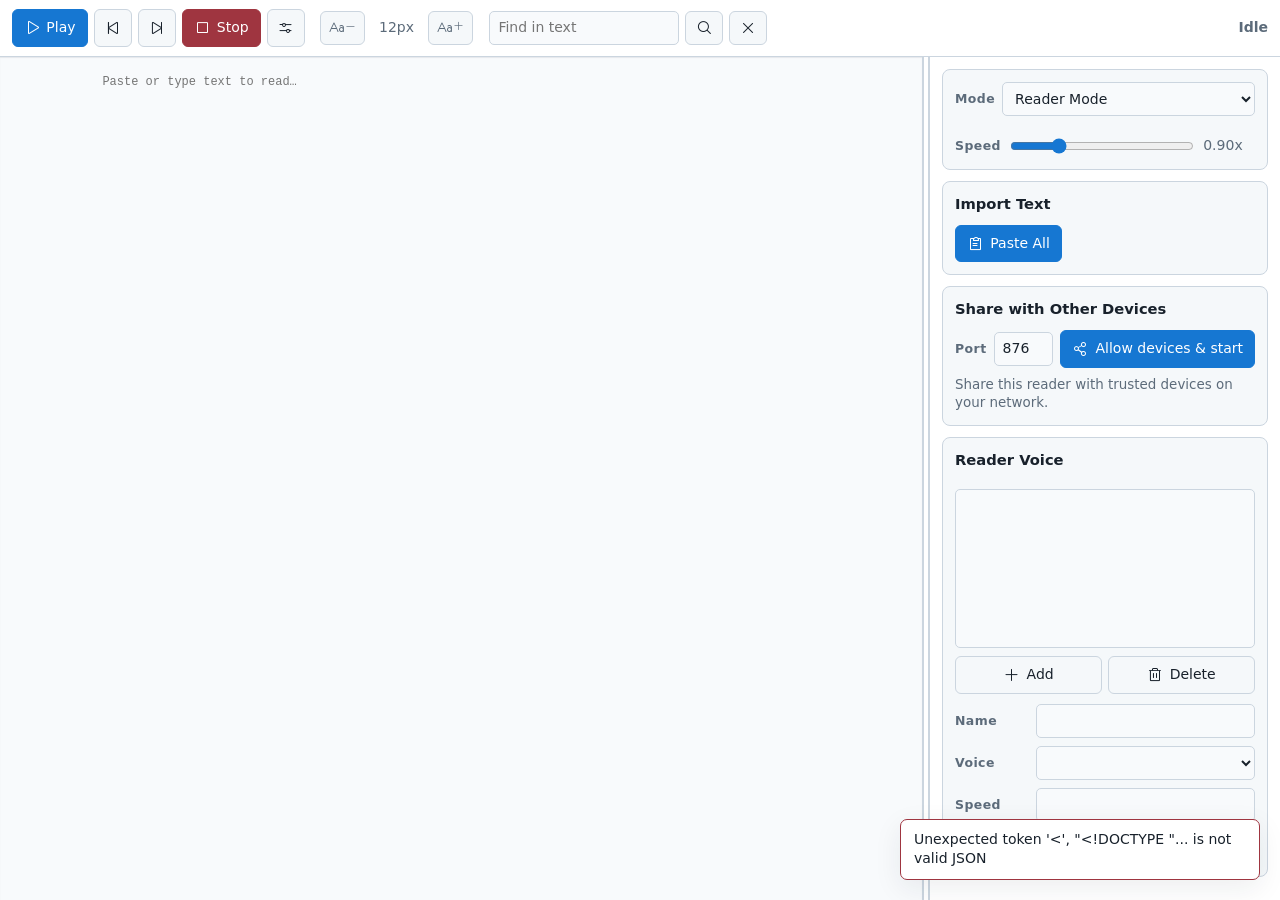
==== commit 8bd79f54: "update interface" ====
--- a/webapp/index.html
+++ b/webapp/index.html
@@ -16,30 +16,51 @@
       <p>The desktop bridge is starting.</p>
     </div>
   </div>
-  <div class="app">
+  <div class="app" data-mobile-view="read">
     <header class="toolbar">
       <div class="controls" aria-label="Playback controls">
-        <button id="play" class="primary button-with-icon" title="Play"><i class="ph ph-play" aria-hidden="true"></i><span>Play</span></button>
-        <button id="pause" class="button-with-icon" title="Pause"><i class="ph ph-pause" aria-hidden="true"></i><span>Pause</span></button>
-        <button id="back" class="icon" title="Skip backward" aria-label="Skip backward"><i class="ph ph-skip-back" aria-hidden="true"></i></button>
-        <button id="forward" class="icon" title="Skip forward" aria-label="Skip forward"><i class="ph ph-skip-forward" aria-hidden="true"></i></button>
-        <button id="stop" class="danger button-with-icon" title="Stop"><i class="ph ph-stop" aria-hidden="true"></i><span>Stop</span></button>
+        <button id="play-pause" class="primary button-with-icon" title="Play" aria-label="Play"><i class="ph ph-play"
+            aria-hidden="true"></i><span class="button-label">Play</span></button>
+        <button id="back" class="icon" title="Skip backward" aria-label="Skip backward"><i class="ph ph-skip-back"
+            aria-hidden="true"></i></button>
+        <button id="forward" class="icon" title="Skip forward" aria-label="Skip forward"><i class="ph ph-skip-forward"
+            aria-hidden="true"></i></button>
+        <button id="stop" class="danger button-with-icon" title="Stop"><i class="ph ph-stop"
+            aria-hidden="true"></i><span>Stop</span></button>
+        <button id="reader-settings-toggle" class="icon" type="button" title="Hide reading settings"
+          aria-label="Hide reading settings" aria-expanded="true" aria-controls="reader-settings"><i
+            class="ph ph-sliders-horizontal" aria-hidden="true"></i></button>
       </div>
-      <div class="speed"><label for="speed">Speed</label><input id="speed" type="range" min="0.4" max="2.5" step="0.05"
-          value="0.9"><span id="speed-value">0.90x</span></div>
-      <div class="mode"><label for="mode">Mode</label><select id="mode">
-          <option value="reader">Reader Mode</option>
-          <option value="dialog">Dialog Mode</option>
-        </select></div>
-      <strong id="status" class="status" title="Idle">Idle</strong>
+      <div id="reader-settings" class="reader-settings">
+
+
+        <div class="font-controls">
+          <button class="icon" type="button" title="Decrease text size" aria-label="Decrease text size"
+            data-font-size-change="-1"><span class="icon-pair" aria-hidden="true"><i class="ph ph-text-aa"></i><i
+                class="ph ph-minus"></i></span></button>
+          <span class="font-size-value" data-font-size>12px</span><button class="icon" type="button"
+            title="Increase text size" aria-label="Increase text size" data-font-size-change="1"><span class="icon-pair"
+              aria-hidden="true"><i class="ph ph-text-aa"></i><i class="ph ph-plus"></i></span></button>
+        </div>
+        <div id="search" class="search">
+          <input id="search-query" type="search" placeholder="Find in text" aria-label="Find in text">
+          <button id="find" class="icon" type="button" title="Find" aria-label="Find"><i class="ph ph-magnifying-glass"
+              aria-hidden="true"></i></button>
+          <button id="close-search" class="icon" type="button" title="Clear find" aria-label="Clear find"><i
+              class="ph ph-x" aria-hidden="true"></i></button>
+        </div>
+
+
+
+      
+      </div>
+
+  <strong id="status" class="status" title="Idle">Idle</strong>
+
     </header>
 
     <main class="workspace">
-      <section class="reader">
-
-
-
-
+      <section id="reader-view" class="reader" role="tabpanel" aria-labelledby="mobile-tab-read">
         <div class="editor" aria-label="Reader text">
           <pre id="highlights" class="highlights" aria-hidden="true"></pre>
           <textarea id="script" placeholder="Paste or type text to read…" spellcheck="true"></textarea>
@@ -47,31 +68,37 @@
       </section>
       <div id="splitter" class="splitter" role="separator" aria-label="Resize side panel" aria-orientation="vertical">
       </div>
-      <aside>
+      <aside id="controls-view" role="tabpanel" aria-labelledby="mobile-tab-controls">
 
         <section class="panel">
 
-          <div class="font-controls">
-            <button id="font-down" class="icon" title="Decrease text size" aria-label="Decrease text size"><span class="icon-pair" aria-hidden="true"><i class="ph ph-text-aa"></i><i class="ph ph-minus"></i></span></button>
-            <span id="font-size">12px</span><button id="font-up" class="icon" title="Increase text size" aria-label="Increase text size"><span class="icon-pair" aria-hidden="true"><i class="ph ph-text-aa"></i><i class="ph ph-plus"></i></span></button>
-          </div>
-          <div id="search" class="search">
-            <input id="search-query" type="search" placeholder="Find in text" aria-label="Find in text">
-            <button id="find" class="button-with-icon"><i class="ph ph-magnifying-glass" aria-hidden="true"></i><span>Find</span></button><button id="close-search" class="icon" title="Close find" aria-label="Close find"><i class="ph ph-x" aria-hidden="true"></i></button>
-          </div>
+          <div class="mode"><label for="mode">Mode</label><select id="mode">
+              <option value="reader">Reader Mode</option>
+              <option value="dialog">Dialog Mode</option>
+            </select></div>
+
+          <br>
+
+          <div class="speed"><label for="speed">Speed</label><input id="speed" type="range" min="0.4" max="2.5"
+              step="0.05" value="0.9"><span id="speed-value">0.90x</span></div>
+
+
 
         </section>
+
         <section class="panel">
           <h2>Import Text</h2>
-          <button id="paste" class="primary button-with-icon"><i class="ph ph-clipboard-text" aria-hidden="true"></i><span>Paste All</span></button>
+          <button id="paste" class="primary button-with-icon"><i class="ph ph-clipboard-text"
+              aria-hidden="true"></i><span>Paste All</span></button>
         </section>
 
 
         <section class="panel" id="server-panel">
           <h2>Share with Other Devices</h2>
           <div class="row"><label for="server-port">Port</label><input id="server-port" class="grow" type="number"
-              min="1" max="65535" value="8765"><button id="server-toggle" class="primary button-with-icon"><i class="ph ph-share-network" aria-hidden="true"></i><span class="button-label">Allow devices &amp;
-              start</span></button></div>
+              min="1" max="65535" value="8765"><button id="server-toggle" class="primary button-with-icon"><i
+                class="ph ph-share-network" aria-hidden="true"></i><span class="button-label">Allow devices &amp;
+                start</span></button></div>
           <a id="server-url" class="server-url" target="_blank" rel="noreferrer"></a>
           <p id="server-message">Share this reader with trusted devices on your network.</p>
         </section>
@@ -80,8 +107,10 @@
           <h2 id="characters-title">Reader Voice</h2>
           <select id="character-list" size="5" aria-label="Characters"></select>
           <div>
-            <div id="character-actions" class="character-actions"><button id="add-character" class="button-with-icon"><i class="ph ph-plus" aria-hidden="true"></i><span>Add</span></button><button
-                id="delete-character" class="button-with-icon"><i class="ph ph-trash" aria-hidden="true"></i><span>Delete</span></button></div>
+            <div id="character-actions" class="character-actions"><button id="add-character" class="button-with-icon"><i
+                  class="ph ph-plus" aria-hidden="true"></i><span>Add</span></button><button id="delete-character"
+                class="button-with-icon"><i class="ph ph-trash" aria-hidden="true"></i><span>Delete</span></button>
+            </div>
             <div class="properties">
               <div id="name-property" class="property"><label for="character-name">Name</label><input
                   id="character-name" autocomplete="off"></div>
@@ -96,9 +125,17 @@
         </section>
       </aside>
     </main>
+    <nav class="mobile-tabs" aria-label="Mobile views" role="tablist">
+      <button id="mobile-tab-read" class="mobile-tab" type="button" role="tab" aria-selected="true"
+        aria-controls="reader-view" data-mobile-view="read"><i class="ph ph-book-open-text"
+          aria-hidden="true"></i><span>Read</span></button>
+      <button id="mobile-tab-controls" class="mobile-tab" type="button" role="tab" aria-selected="false"
+        aria-controls="controls-view" data-mobile-view="controls" tabindex="-1"><i class="ph ph-sliders-horizontal"
+          aria-hidden="true"></i><span>Controls</span></button>
+    </nav>
   </div>
   <div id="toast" class="toast" role="status" aria-live="polite"></div>
   <script src="./main.js"></script>
 </body>
 
-</html>
+</html>
--- a/webapp/style.css
+++ b/webapp/style.css
@@ -170,12 +170,25 @@
       flex: 0 0 auto;
     }
 
+    .reader-settings {
+      display: flex;
+      align-items: center;
+      gap: 16px;
+      flex: 0 0 auto;
+      min-width: max-content;
+      padding: 0px 6px;
+      border-radius: 8px;
+    }
+
+    .reader-settings[hidden] {
+      display: none;
+    }
+
     .speed {
       display: flex;
       align-items: center;
       gap: 7px;
-      min-width: 225px;
-      margin-left: 9px;
+      min-width: 210px;
     }
 
     .speed input {
@@ -194,11 +207,30 @@
       display: flex;
       align-items: center;
       gap: 7px;
+      min-width: 184px;
+    }
+
+    .search {
+      display: flex;
+      align-items: center;
+      gap: 6px;
+      min-width: 210px;
+      margin: 0;
+    }
+
+    .search input {
+      min-width: 0;
+      max-width: 190px;
+    }
+
+    .font-controls {
+      display: flex;
+      align-items: center;
+      gap: 6px;
+    }
+
+    .status {
       margin-left: auto;
-      min-width: 184px;
-    }
-
-    .status {
       max-width: 180px;
       overflow: hidden;
       text-overflow: ellipsis;
@@ -219,21 +251,6 @@
       min-height: 0;
       height: 100%;
       gap: 8px;
-    }
-
-    .search {
-      display: none;
-      align-items: center;
-      gap: 7px;
-      margin-top: 8px;
-    }
-
-    .search.visible {
-      display: flex;
-    }
-
-    .search input {
-      max-width: 560px;
     }
 
     .editor {
@@ -382,14 +399,20 @@
       display: none;
     }
 
-    .font-controls {
-      display: flex;
-      gap: 6px;
-    }
-
     .font-controls span {
       align-self: center;
       color: var(--muted);
+    }
+
+    .font-size-value {
+      min-width: 3.6em;
+      color: var(--muted);
+      font-variant-numeric: tabular-nums;
+      text-align: center;
+    }
+
+    .mobile-tabs {
+      display: none;
     }
 
     .characters {
@@ -482,18 +505,35 @@
       display: none;
     }
 
+    @media (max-width: 600px) {
+      .controls {
+        width: 100%;
+      }
+      .speed{
+            width: 100%;
+      }
+
+      .controls button {
+        flex: auto;
+      }
+    }
+
     @media (max-width: 900px) {
       body {
-        overflow: auto;
-      }
+        overflow: hidden;
+      }
+
 
       .app {
-        height: auto;
-        min-height: 100%;
-      }
-
-      .toolbar {
-        flex-wrap: wrap;
+        grid-template-rows: auto minmax(0, 1fr) auto;
+        height: 100%;
+        min-height: 100vh;
+                display: flex;
+        flex-direction: column;
+      }
+
+      .app[data-mobile-view="controls"] .toolbar {
+        display: none;
       }
 
       .status {
@@ -501,7 +541,10 @@
       }
 
       .workspace {
-        grid-template-columns: 1fr;
+        display: block;
+        height: 100%;
+        min-height: 0;
+        overflow: hidden;
       }
 
       .splitter {
@@ -509,16 +552,79 @@
       }
 
       .reader {
-        min-height: 58vh;
+        position: relative;
+        height: 100%;
+        min-height: 0;
       }
 
       aside {
-        border-top: 1px solid var(--border);
-        overflow: visible;
-        display: flex;
+        display: none;
+        height: 100%;
+        overflow: auto;
+        padding: 12px;
+        border-top: 0;
+      }
+
+      .app[data-mobile-view="controls"] .reader {
+        display: none;
+      }
+
+      .app[data-mobile-view="controls"] aside {
+        display: block;
       }
 
       .mode {
         margin-left: 0;
       }
+
+      .mobile-tabs {
+        display: grid;
+        grid-template-columns: repeat(2, minmax(0, 1fr));
+        gap: 6px;
+        padding: 7px 10px calc(7px + env(safe-area-inset-bottom));
+        border-top: 1px solid var(--border);
+        background: var(--surface);
+        box-shadow: 0 -2px 7px var(--shadow);
+      }
+
+      .mobile-tab {
+        display: inline-flex;
+        align-items: center;
+        justify-content: center;
+        gap: .45em;
+        min-height: 42px;
+        color: var(--muted);
+        background: transparent;
+      }
+
+      .mobile-tab[aria-selected="true"] {
+        border-color: var(--accent);
+        color: white;
+        background: var(--accent);
+      }
+
+      .mobile-tab[aria-selected="true"]:hover:not(:disabled) {
+        border-color: var(--accent-hover);
+        background: var(--accent-hover);
+      }
+    }
+
+    .toolbar.compact-settings {
+      flex-wrap: wrap;
+    }
+
+    .toolbar.compact-settings .reader-settings {
+      order: 10;
+      flex: 1 0 100%;
+      width: 100%;
+      min-width: 0;
+      flex-wrap: wrap;
+      padding: 9px 0 0;
+      border: 0;
+      border-top: 1px solid var(--border);
+      border-radius: 0;
+      background: transparent;
+
+
+      
     }
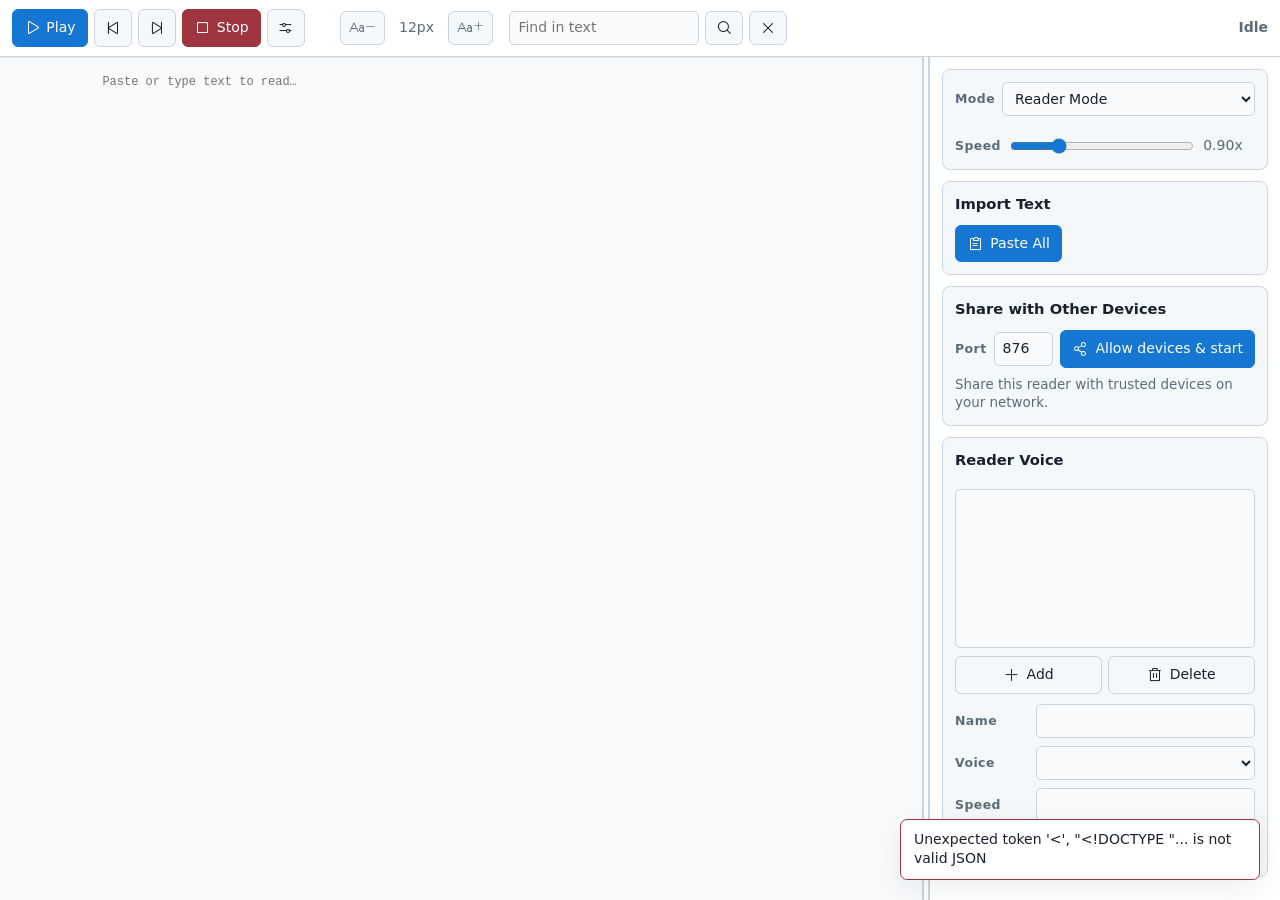
==== commit 283adc69: "update UI" ====
--- a/webapp/index.html
+++ b/webapp/index.html
@@ -3,7 +3,8 @@
 
 <head>
   <meta charset="utf-8">
-  <meta name="viewport" content="width=device-width, initial-scale=1">
+  <meta name="viewport" content="width=device-width, initial-scale=1, minimum-scale=1, maximum-scale=1, user-scalable=no, viewport-fit=cover">
+  <meta name="color-scheme" content="dark light">
   <title>Voice Reader</title>
   <link rel="stylesheet" href="./vendor/phosphor-icons/regular/style.css">
   <link rel="stylesheet" href="./style.css">
@@ -50,9 +51,6 @@
               class="ph ph-x" aria-hidden="true"></i></button>
         </div>
 
-
-
-      
       </div>
 
   <strong id="status" class="status" title="Idle">Idle</strong>
@@ -138,4 +136,4 @@
   <script src="./main.js"></script>
 </body>
 
-</html>+</html>
--- a/webapp/style.css
+++ b/webapp/style.css
@@ -43,6 +43,7 @@
     html,
     body {
       height: 100%;
+      touch-action: pan-x pan-y;
     }
 
     body {
@@ -182,6 +183,10 @@
 
     .reader-settings[hidden] {
       display: none;
+    }
+
+    #reader-settings-toggle{
+      margin-right: 20px;
     }
 
     .speed {
@@ -416,7 +421,7 @@
     }
 
     .characters {
-      min-height: 290px;
+      min-height: max-content;
       display: grid;
       grid-template-rows: auto minmax(85px, 1fr) auto;
       gap: 8px;
@@ -518,7 +523,7 @@
       }
     }
 
-    @media (max-width: 900px) {
+    @media (max-width: 800px) {
       body {
         overflow: hidden;
       }
@@ -627,4 +632,4 @@
 
 
       
-    }+    }
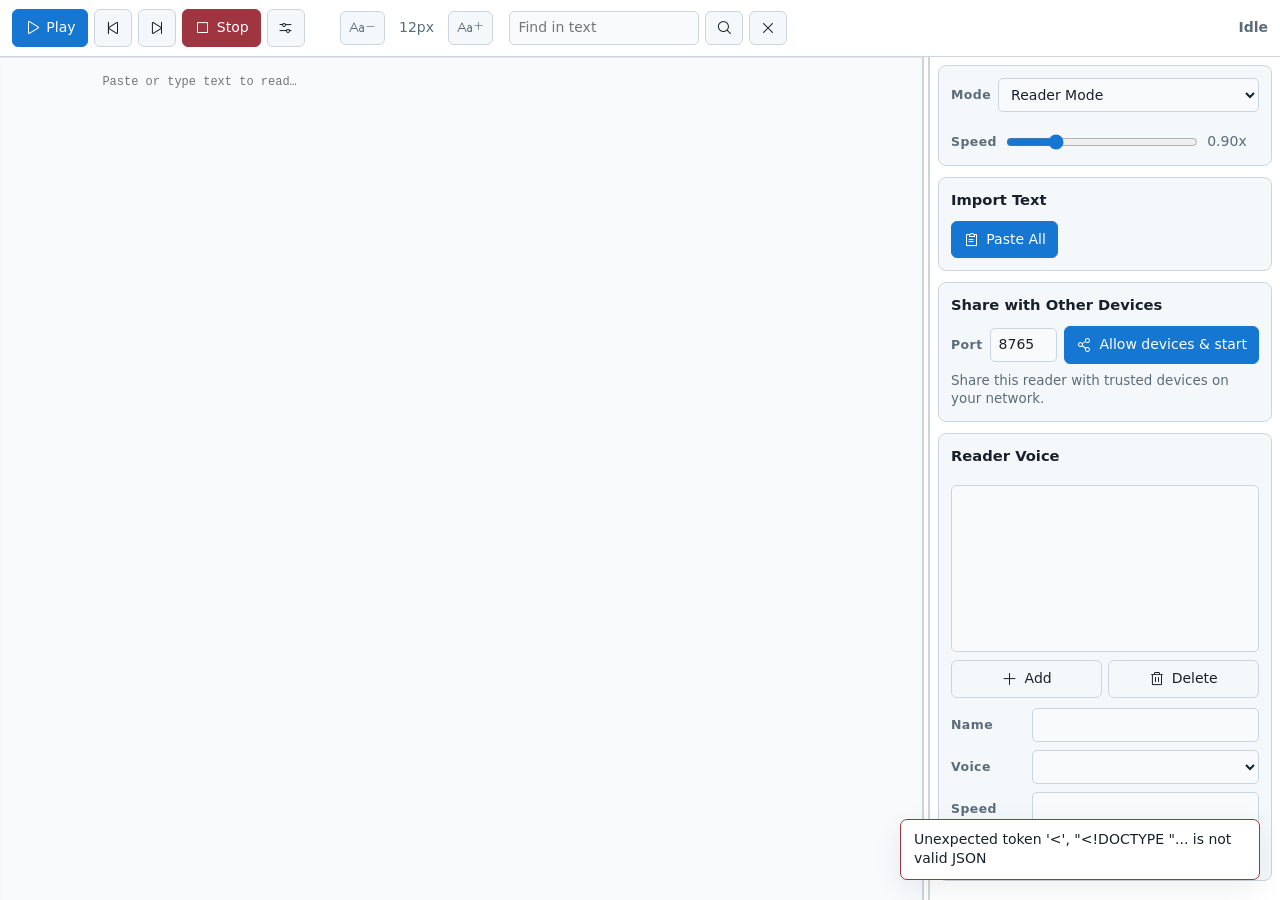
==== commit de907253: "allow audio to play on mobile" ====
--- a/webapp/index.html
+++ b/webapp/index.html
@@ -133,6 +133,9 @@
     </nav>
   </div>
   <div id="toast" class="toast" role="status" aria-live="polite"></div>
+  <!-- A persistent media element lets mobile browsers keep speech playing after
+       the page is backgrounded or the screen is locked. -->
+  <audio id="audio-player" preload="auto" playsinline aria-hidden="true" tabindex="-1"></audio>
   <script src="./main.js"></script>
 </body>
 
--- a/webapp/style.css
+++ b/webapp/style.css
@@ -1,12 +1,12 @@
     :root {
       color-scheme: dark light;
-      --page: #101419;
-      --surface: #1a2129;
-      --surface-raised: #212b36;
-      --editor: #0f151c;
+      --page: #272727;
+      --surface: #2b2b2b;
+      --surface-raised: #212121;
+      --editor: #151515;
       --text: #edf2f7;
       --muted: #9baaba;
-      --border: #2c3743;
+      --border: #3c3c3c;
       --accent: #2589e6;
       --accent-hover: #4b9fff;
       --danger: #a33d49;
@@ -36,6 +36,42 @@
       }
     }
 
+    :root[data-color-scheme="dark"] {
+      color-scheme: dark;
+      --page: #272727;
+      --surface: #2b2b2b;
+      --surface-raised: #212121;
+      --editor: #151515;
+      --text: #edf2f7;
+      --muted: #9baaba;
+      --border: #3c3c3c;
+      --accent: #2589e6;
+      --accent-hover: #4b9fff;
+      --danger: #a33d49;
+      --generation: #536171;
+      --playing: #806000;
+      --seek: #1677d2;
+      --shadow: #00000028;
+    }
+
+    :root[data-color-scheme="light"] {
+      color-scheme: light;
+      --page: #edf2f6;
+      --surface: #ffffff;
+      --surface-raised: #f5f8fa;
+      --editor: #f8fafc;
+      --text: #18212b;
+      --muted: #5c6b7a;
+      --border: #cbd5df;
+      --accent: #1677d2;
+      --accent-hover: #2589e6;
+      --danger: #9f3540;
+      --generation: #d8e0e8;
+      --playing: #ffbf00;
+      --seek: #44a1ff;
+      --shadow: #17243314;
+    }
+
     * {
       box-sizing: border-box;
     }
@@ -246,7 +282,6 @@
     .workspace {
       display: grid;
       grid-template-columns: minmax(0, 1fr) 8px minmax(270px, var(--sidebar-width));
-      height: 100%;
       min-height: 0;
     }
 
@@ -353,7 +388,7 @@
     aside {
       min-height: 0;
       overflow: auto;
-      padding: 12px;
+      padding: 8px;
       background: var(--surface);
       display: flex;
       flex-direction: column;
@@ -521,6 +556,9 @@
       .controls button {
         flex: auto;
       }
+          #reader-settings-toggle{
+      margin-right: 0px;
+    }
     }
 
     @media (max-width: 800px) {
@@ -530,11 +568,14 @@
 
 
       .app {
-        grid-template-rows: auto minmax(0, 1fr) auto;
-        height: 100%;
-        min-height: 100vh;
-                display: flex;
-        flex-direction: column;
+                  background: var(--surface);
+        --mobile-tabs-height: calc(50px + max(7px, env(safe-area-inset-bottom)));
+        grid-template-rows: auto minmax(0, 1fr);
+        display: grid;
+        height: var(--mobile-viewport-height, 100dvh);
+        min-height: 0;
+        max-height: var(--mobile-viewport-height, 100dvh);
+        overflow: hidden;
       }
 
       .app[data-mobile-view="controls"] .toolbar {
@@ -547,19 +588,14 @@
 
       .workspace {
         display: block;
-        height: 100%;
+        height: auto;
         min-height: 0;
+        padding-bottom: var(--mobile-tabs-height);
         overflow: hidden;
       }
 
       .splitter {
         display: none;
-      }
-
-      .reader {
-        position: relative;
-        height: 100%;
-        min-height: 0;
       }
 
       aside {
@@ -578,18 +614,35 @@
         display: block;
       }
 
+      .app[data-mobile-view="controls"] #controls-view {
+        display: flex;
+        flex-direction: column;
+        height: 100%;
+        min-height: 0;
+      }
+
       .mode {
         margin-left: 0;
       }
 
       .mobile-tabs {
+        position: fixed;
+        z-index: 10;
+        right: 0;
+        bottom: 0;
+        left: 0;
         display: grid;
         grid-template-columns: repeat(2, minmax(0, 1fr));
         gap: 6px;
-        padding: 7px 10px calc(7px + env(safe-area-inset-bottom));
+        padding: 7px 10px max(7px, env(safe-area-inset-bottom));
         border-top: 1px solid var(--border);
         background: var(--surface);
         box-shadow: 0 -2px 7px var(--shadow);
+      }
+
+      .toast,
+      .offline {
+        bottom: calc(var(--mobile-tabs-height) + 12px);
       }
 
       .mobile-tab {
